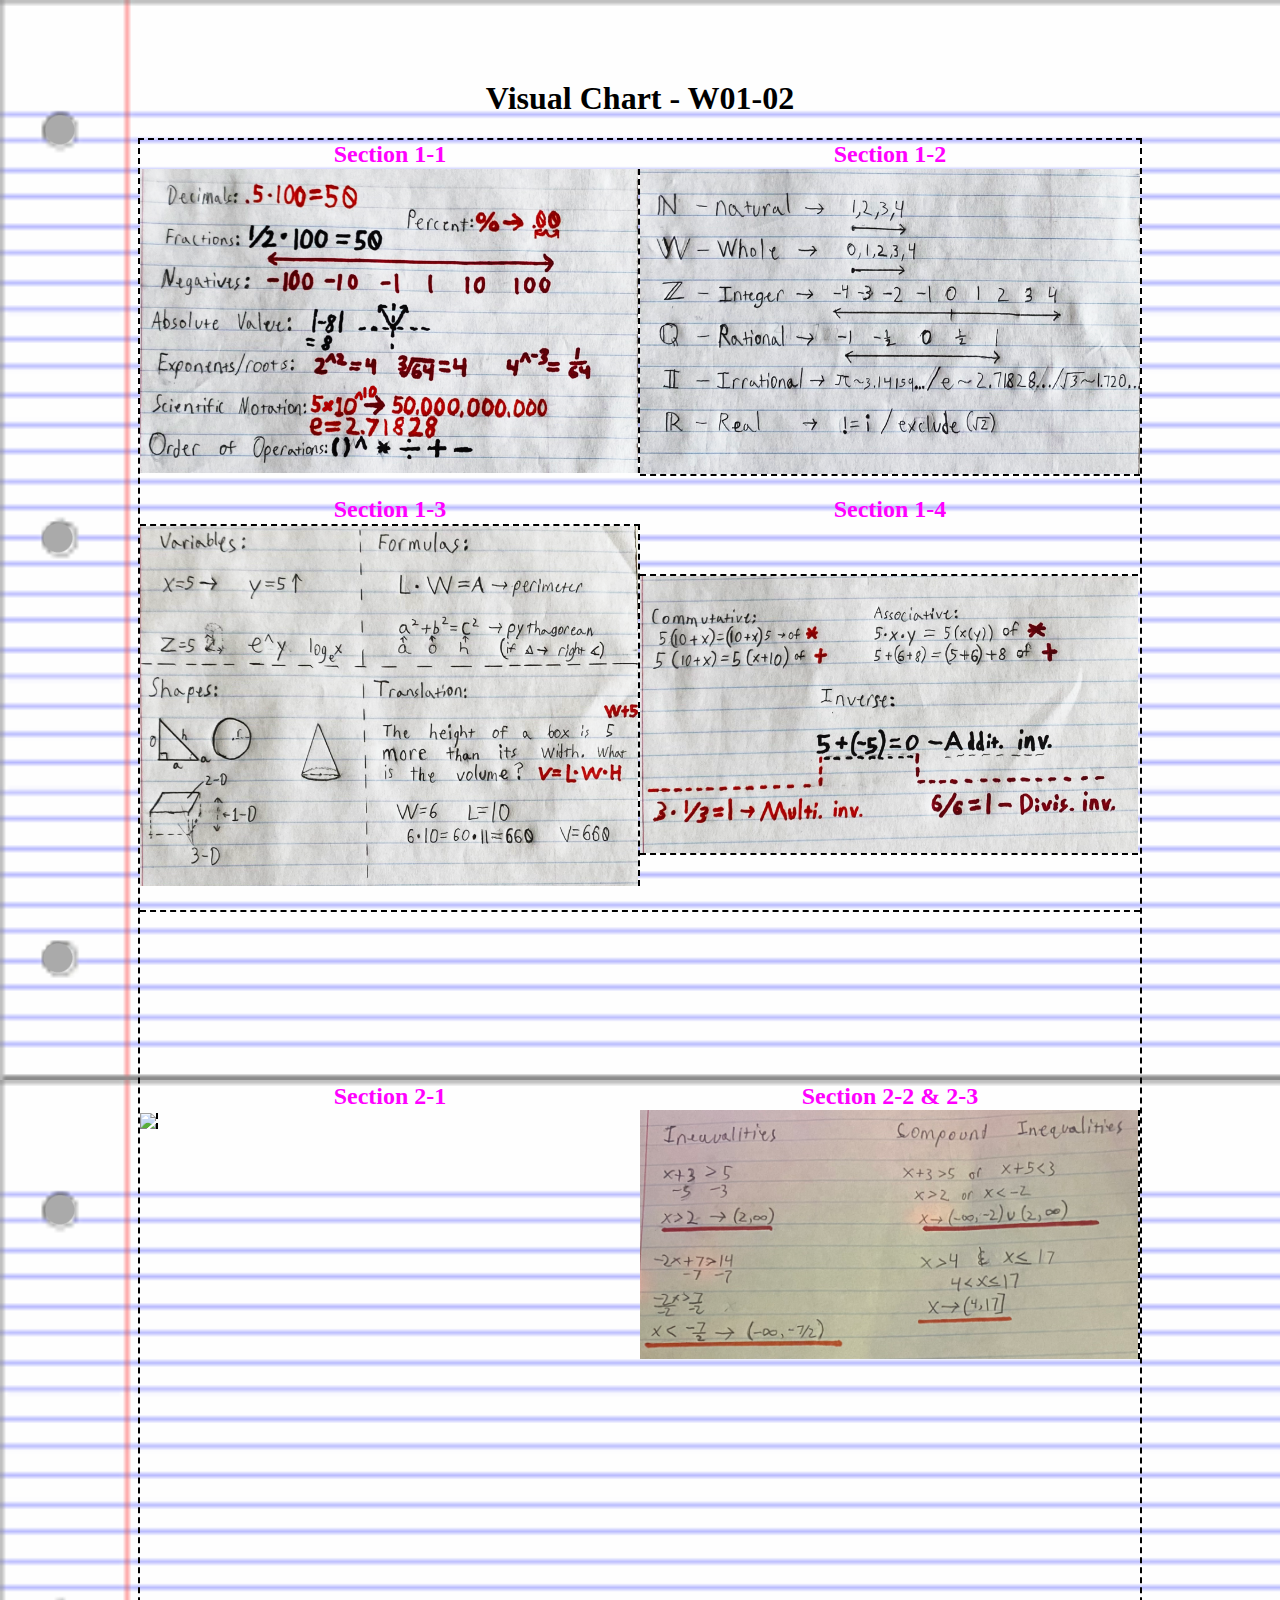
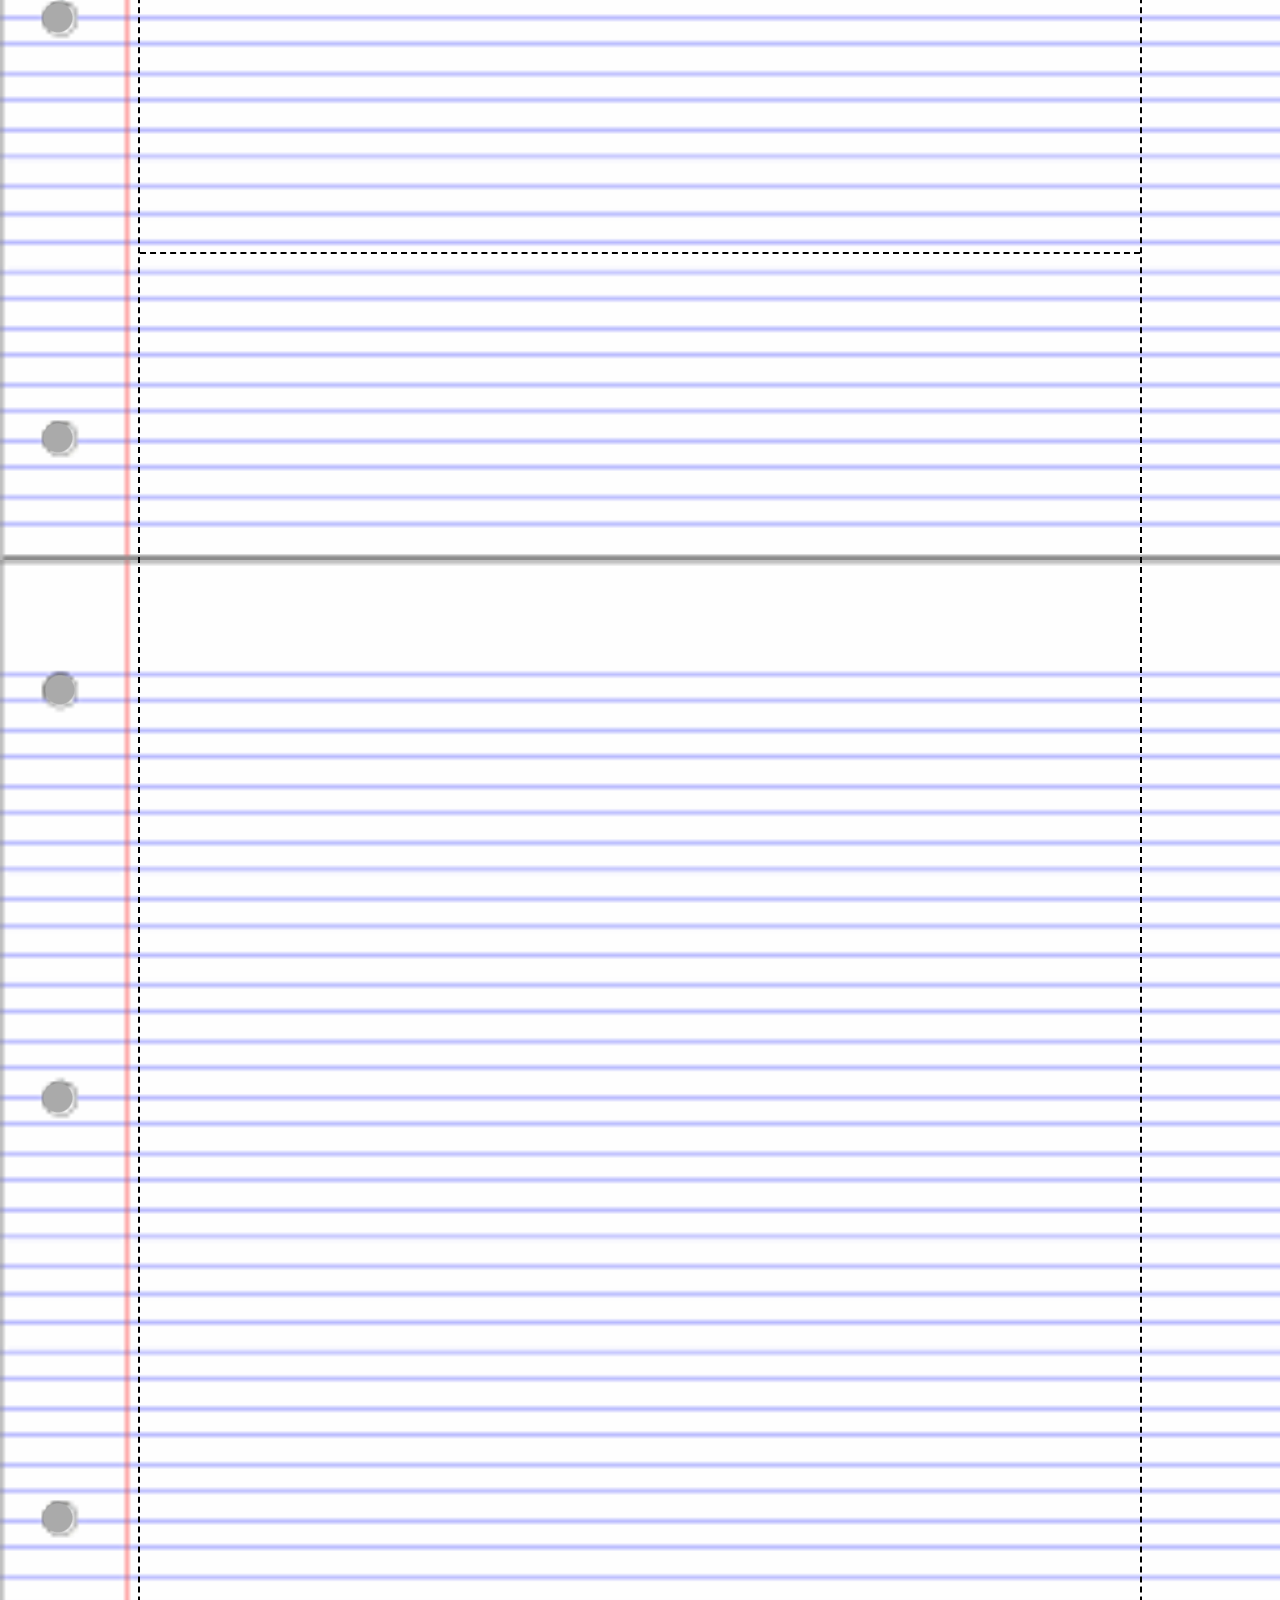
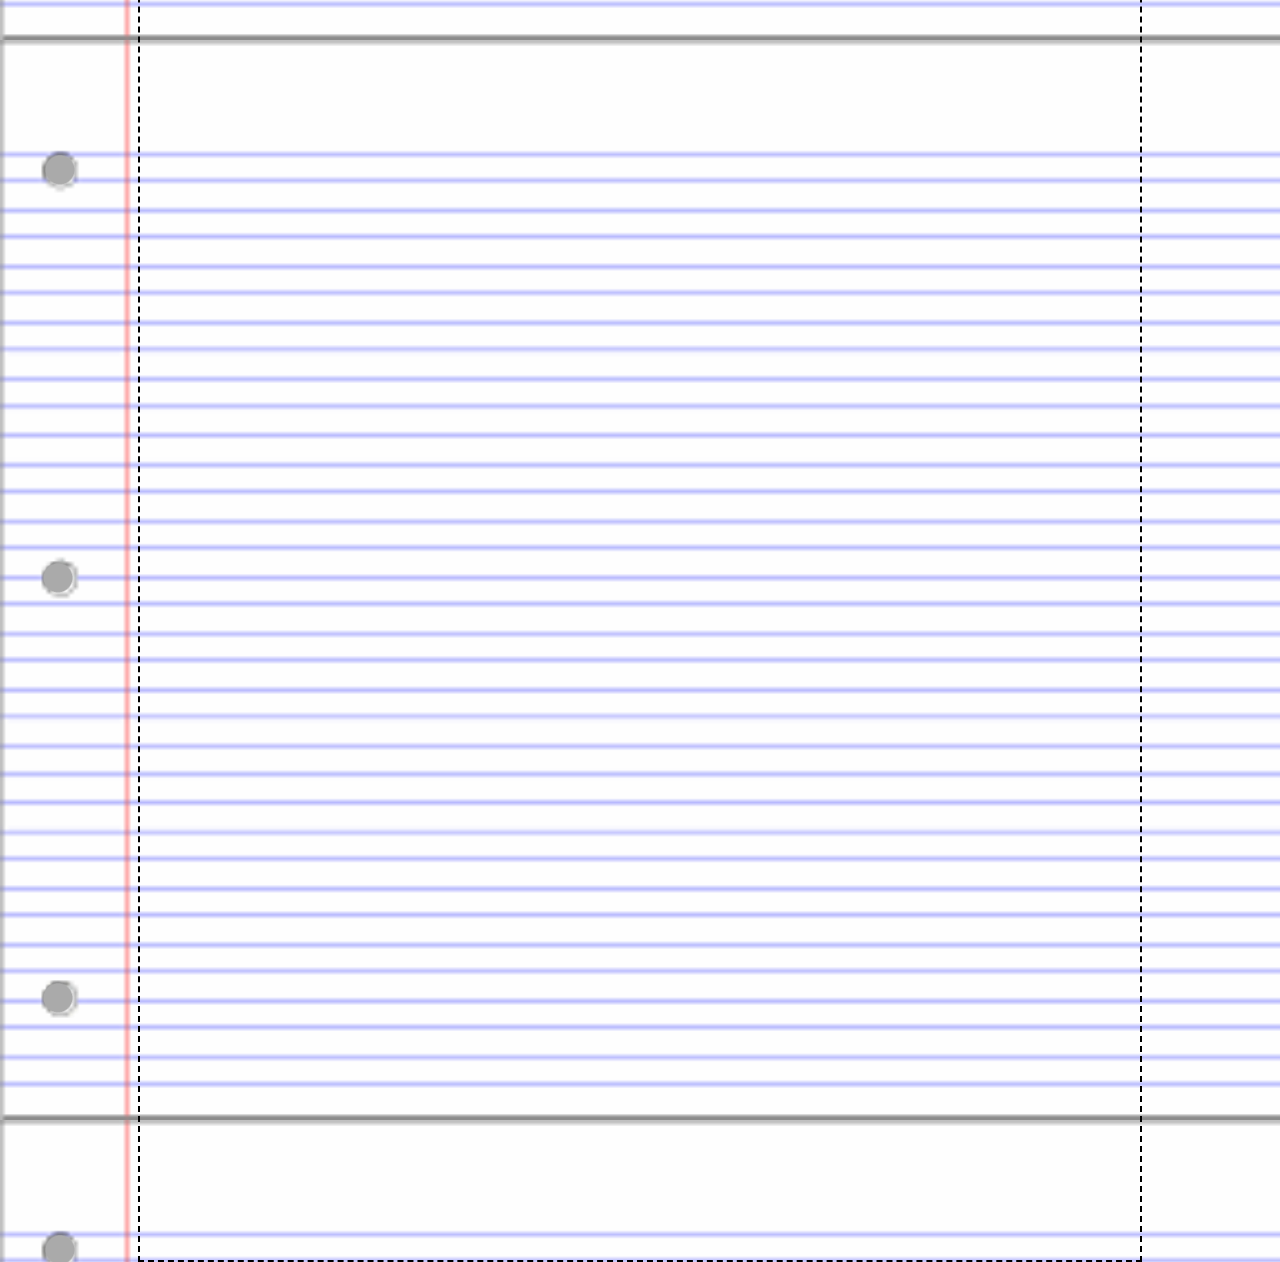
==== index.html @ 2306e0a6 "dude fuck life man" ====
<!DOCTYPE html>
<html lang="en">
<head>
    <meta charset="UTF-8">
    <meta http-equiv="X-UA-Compatible" content="IE=edge">
    <meta name="viewport" content="width=device-width, initial-scale=1.0">
    <title>George</title>
    <link rel="stylesheet" href="style.css">
</head>
<body id="body">
    <h1 style='padding-top: 30px;'>Visual Chart - W01-02</h1>
    <main style='border: 2px dashed black; height: 4320px;' id="manual">
        
        <div style="display: grid; border-bottom: 2px dashed black; grid-template-columns: 50% 50%;grid-template-rows: 355px 415px; width: auto;">
            <div><h2 style="margin: 0 0; color: #ff00ff;">Section 1-1</h2><img style="width: 498px; border-right: 2px dashed black; " src="imgs/A1-1.png"></div>
            <div><h2 style="margin: 0 0; color: #ff00ff;">Section 1-2</h2><img style="width: 500px; height: 305px; border-bottom: 2px dashed black" src="imgs/A1-2.png"></div>
            <div><h2 style="margin: 0 0; color: #ff00ff;">Section 1-3</h2><img style="width: 498px; border-top: 2px dashed black; border-right: 2px dashed black" src="imgs/A1-3.png"></div>
            <div><h2 style="margin: 0 0; color: #ff00ff;">Section 1-4</h2><img style="width: 498px; border-top: 2px dashed black; margin-top: 50px; border-bottom: 2px dashed black" src="imgs/A1-4.png"></div>
        </div>
        <br><br><br><br><br><br>
        <div style="display: grid; border-bottom: 2px dashed black; grid-template-columns: 50% 50%;grid-template-rows: 355px 415px; width: auto;">
            <div><h2 style="margin: 0 0; color: #ff00ff;">Section 2-1</h2><img style="width: 220px; border-right: 2px dashed black; " src="imgs/A2-1.png"></div>
            <div><h2 style="margin: 0 0; color: #ff00ff;">Section 2-2 & 2-3</h2><img style="width: 498px; border-right: 2px dashed black; " src="imgs/A2-2-3.png"></div>
        </div>
        <br><br><br>
    </main>
</body>
</html>
---- style.css ----
@font-face {
    font-family: Minecraft;
    src: url("imgs/Minecraft.ttf");
    font-family: Consolas;
    src: url("imgs/consolab.ttf")
}

html {
    height: 1080px;
}

body {
    background-color: rgba(0, 0, 0, .333);
    background-image: url('imgs/line-paper.png');
    margin: 50px 20px 0 20px;
}

.home-grid div {
    width: auto;
    height: auto;
}

.home-grid {
    width: 640px;
    margin-left: auto;
    margin-right: auto;
    display: grid;
    grid-template-columns: auto auto;
    grid-template-rows: 200px 200px;
    ;
}

main {
    margin: 0 auto;
    height: 100%;
    width: 1000px;
    line-height: 28.25px;
}

h1, h2, h3, h4, h5 {
    text-align: center;
    font-family: Minecraft;
}

p, em, button {
    font-family: Consolas;
}

#next-frame-1 {
    border: 2px solid black;
    display: block;
    background-color:aqua;
    height: 21px;
    margin-top: 8px;
}

button:hover {
    text-emphasis: bold;
    background-color: rgba(00, 220, 220, .95);
}
hr {
    background-repeat: repeat;
}

button {
    border: 2px solid black;
    display: block;
    background-color:aqua;
    height: 21px;
    margin-top: 8px;
}
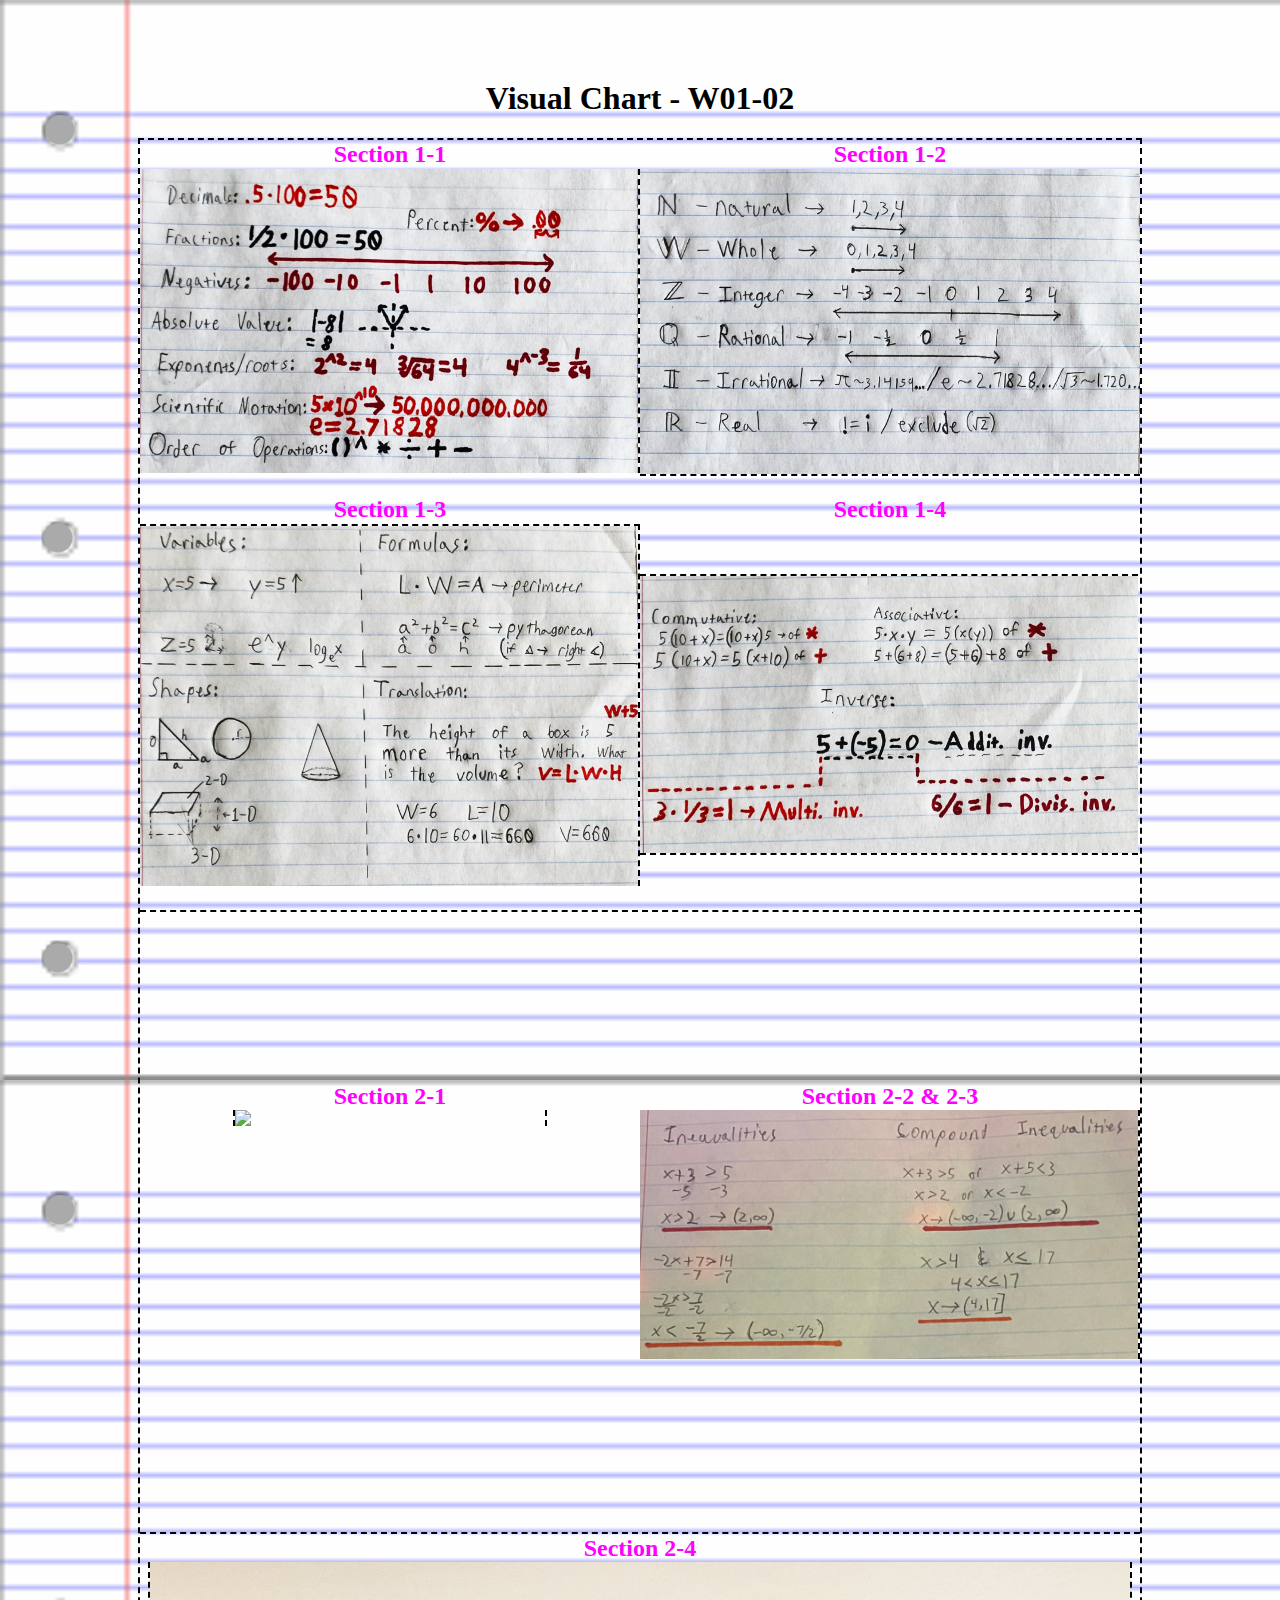
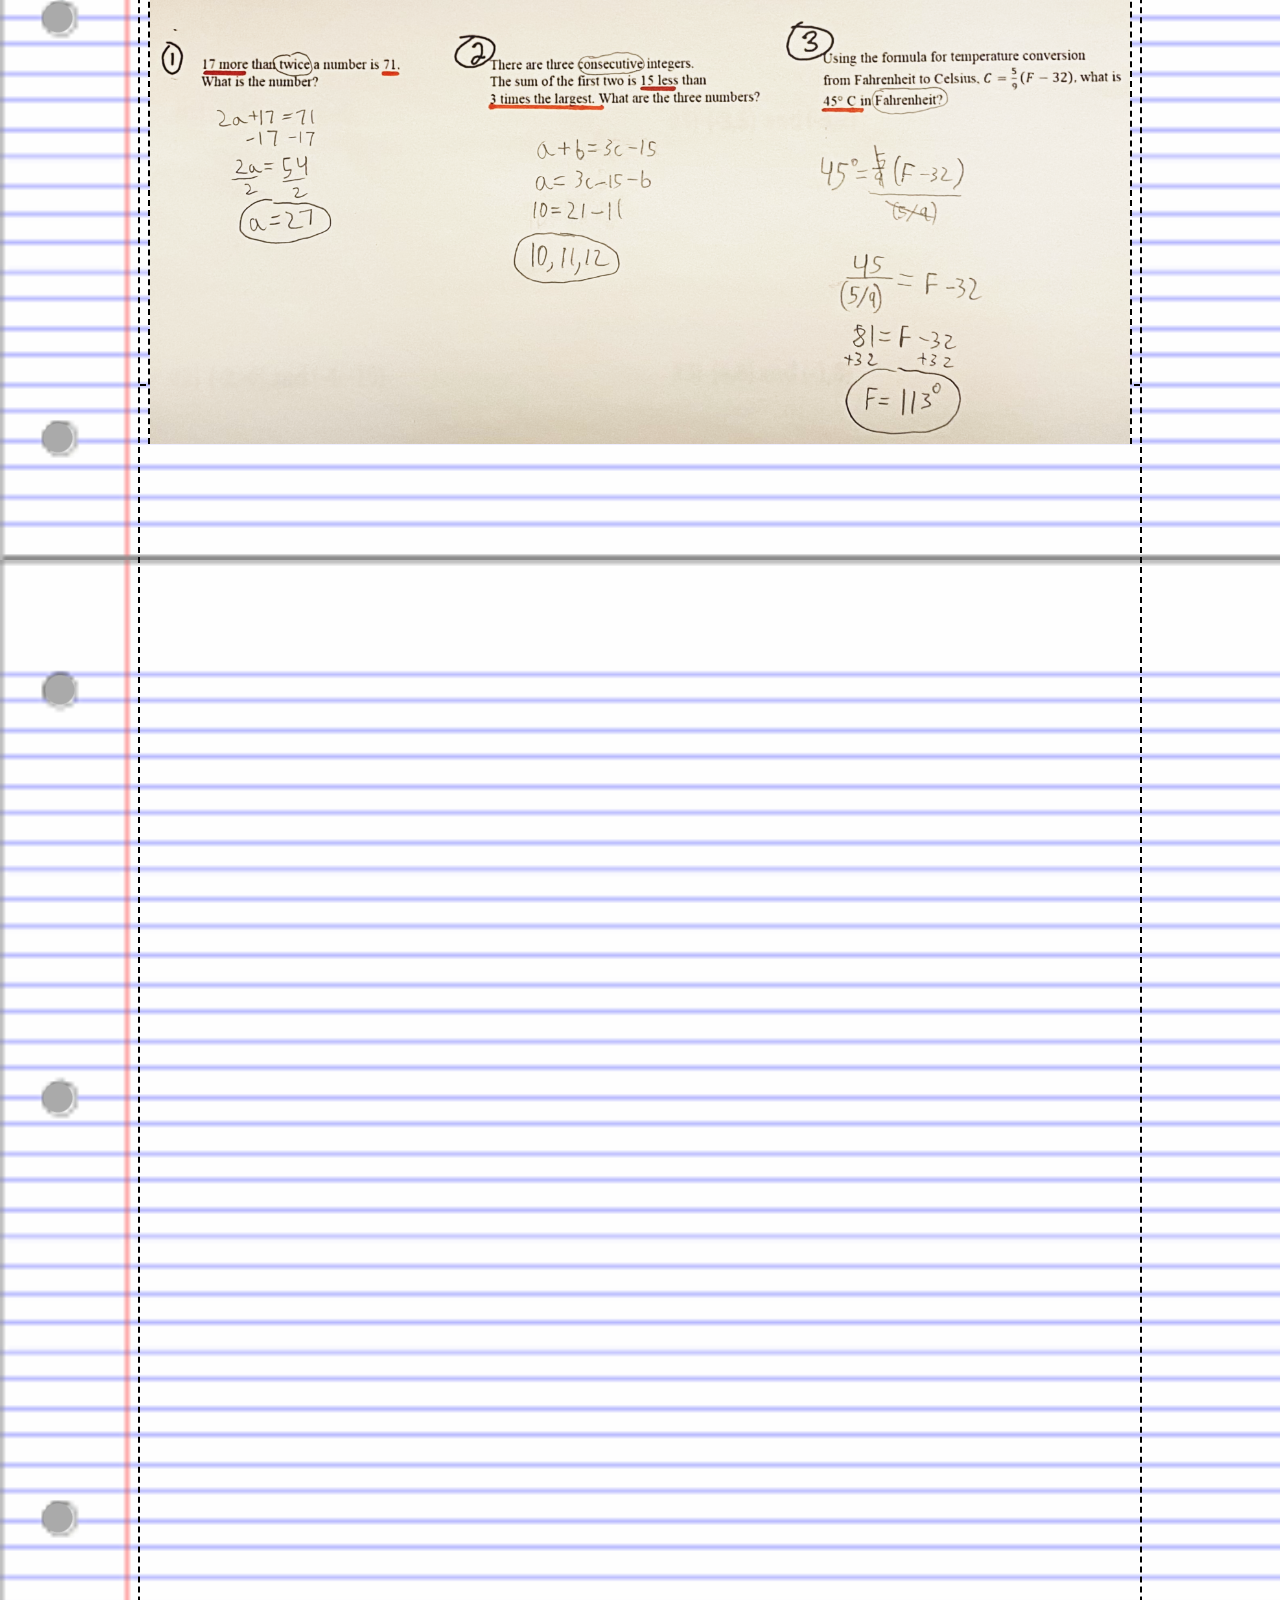
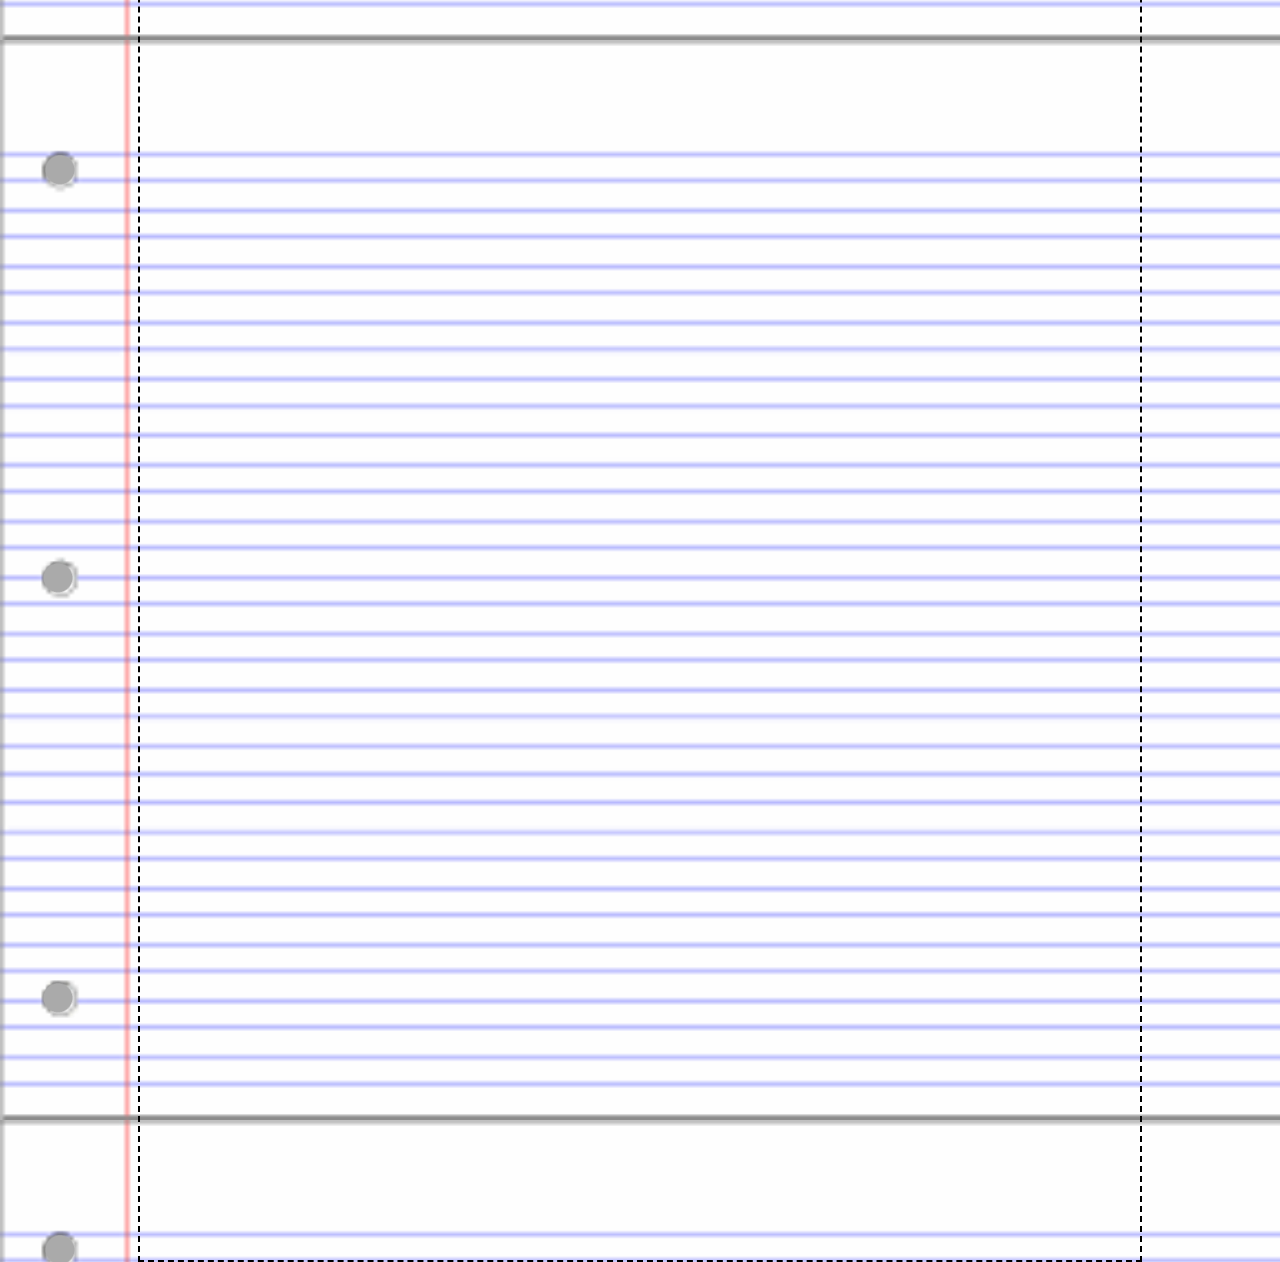
==== commit 3adfd477: "2-7-23" ====
--- a/index.html
+++ b/index.html
@@ -18,9 +18,15 @@
             <div><h2 style="margin: 0 0; color: #ff00ff;">Section 1-4</h2><img style="width: 498px; border-top: 2px dashed black; margin-top: 50px; border-bottom: 2px dashed black" src="imgs/A1-4.png"></div>
         </div>
         <br><br><br><br><br><br>
-        <div style="display: grid; border-bottom: 2px dashed black; grid-template-columns: 50% 50%;grid-template-rows: 355px 415px; width: auto;">
-            <div><h2 style="margin: 0 0; color: #ff00ff;">Section 2-1</h2><img style="width: 220px; border-right: 2px dashed black; " src="imgs/A2-1.png"></div>
+        <div style="display: grid; border-bottom: 2px dashed black; grid-template-columns: 50% 50%;grid-template-rows: 450px; width: auto;">
+            <div><h2 style="margin: 0 0; color: #ff00ff;">Section 2-1</h2><img style="width: 310px; display: block; margin: 0 auto; border-right: 2px dashed black; border-left: 2px dashed black;" src="imgs/A2-1.png"></div>
             <div><h2 style="margin: 0 0; color: #ff00ff;">Section 2-2 & 2-3</h2><img style="width: 498px; border-right: 2px dashed black; " src="imgs/A2-2-3.png"></div>
+        </div>
+        <div style="display: grid; border-bottom: 2px dashed black; grid-template-columns: 100%; grid-template-rows: 450px; width: auto;">
+            <div>
+                <h2 style="margin: 0 0; color: #ff00ff;">Section 2-4</h2>
+                <img style="width: 980px; display: block; margin: 0 auto; border-right: 2px dashed black; border-left: 2px dashed black;" src="imgs/A2-3.png">
+            </div>
         </div>
         <br><br><br>
     </main>
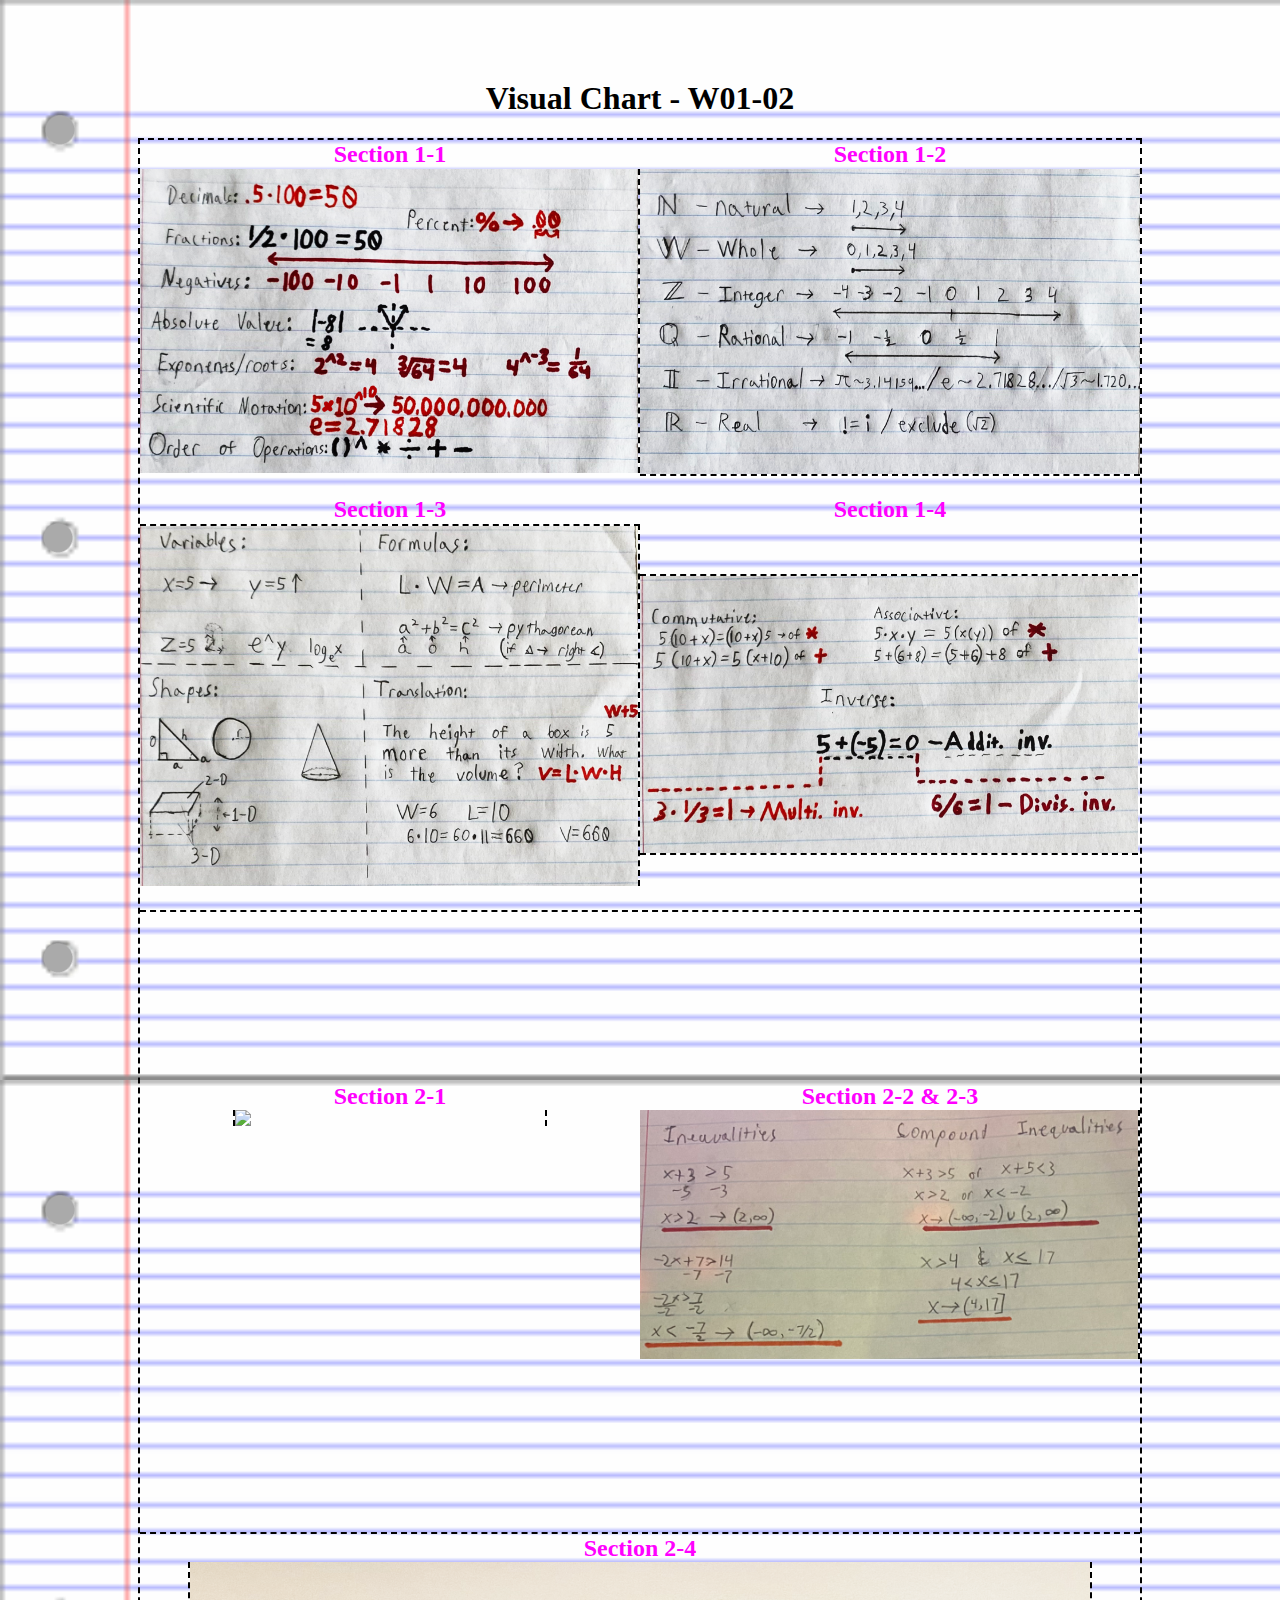
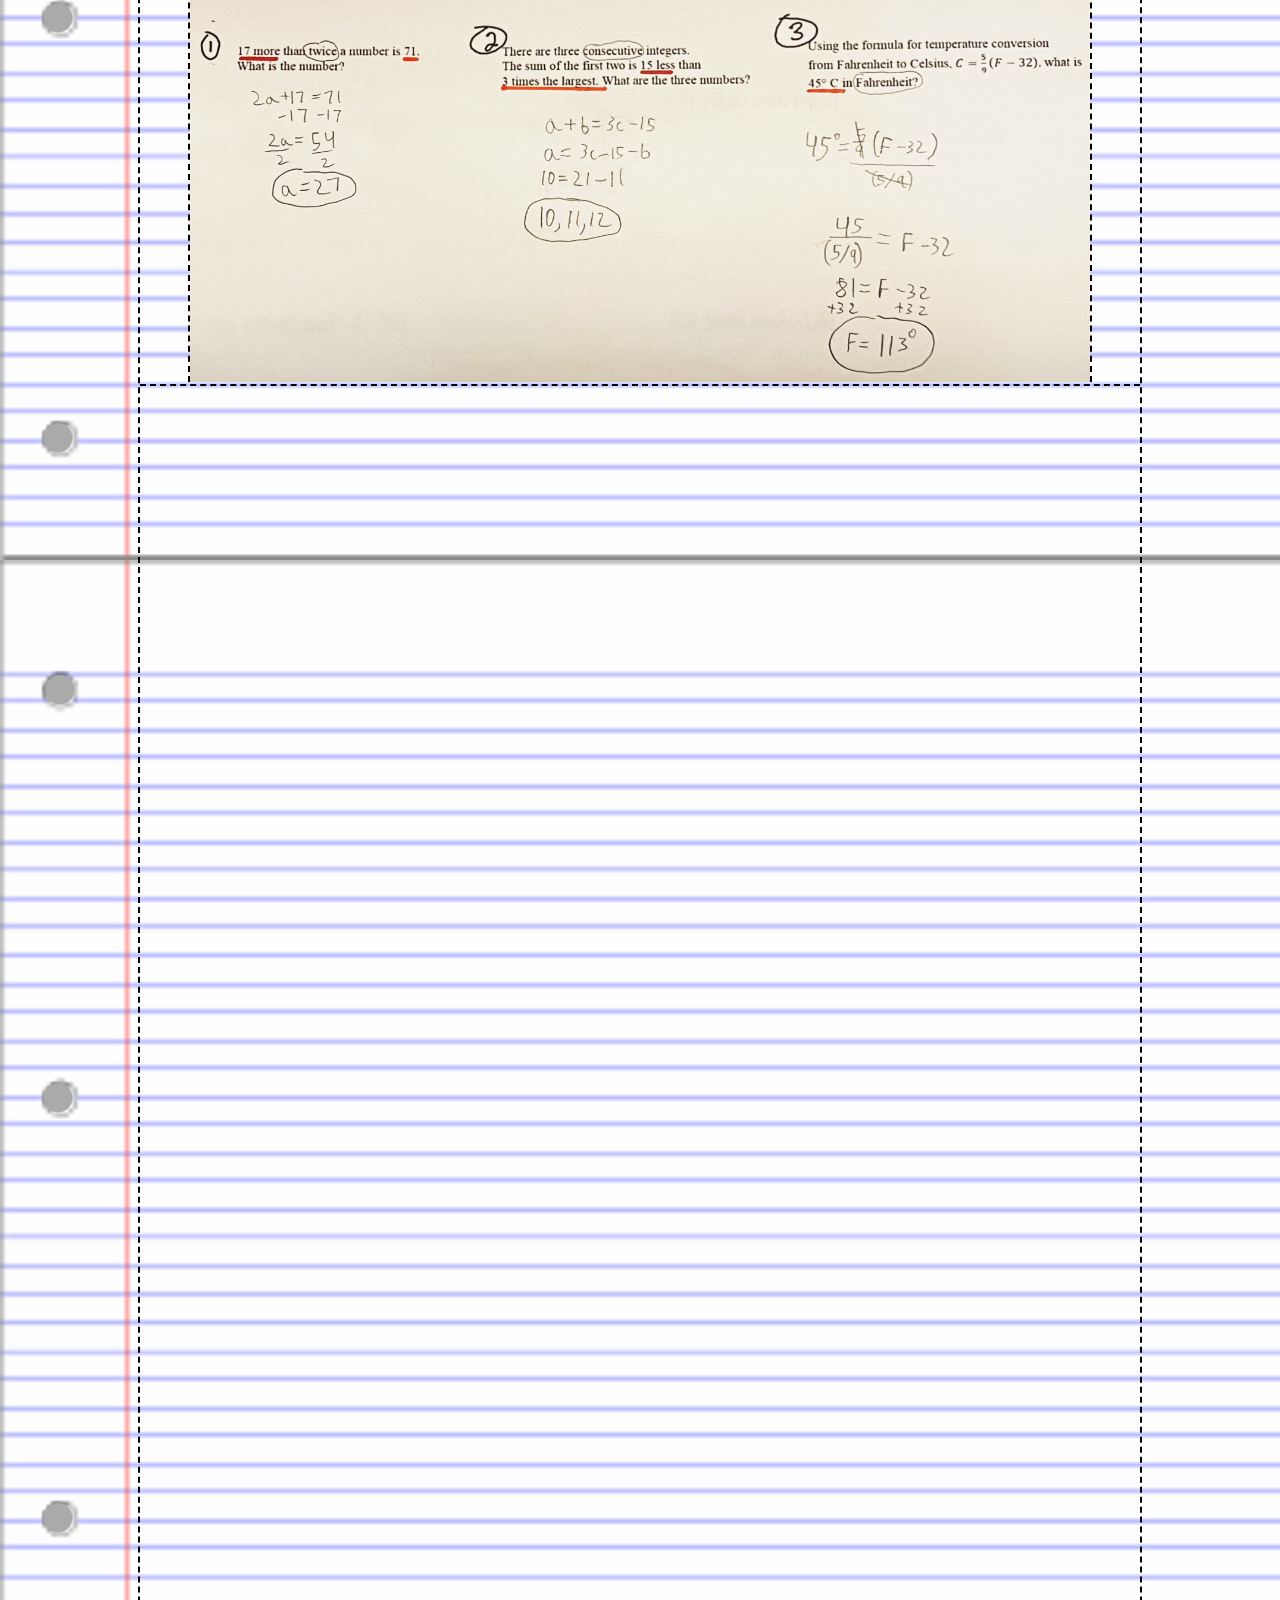
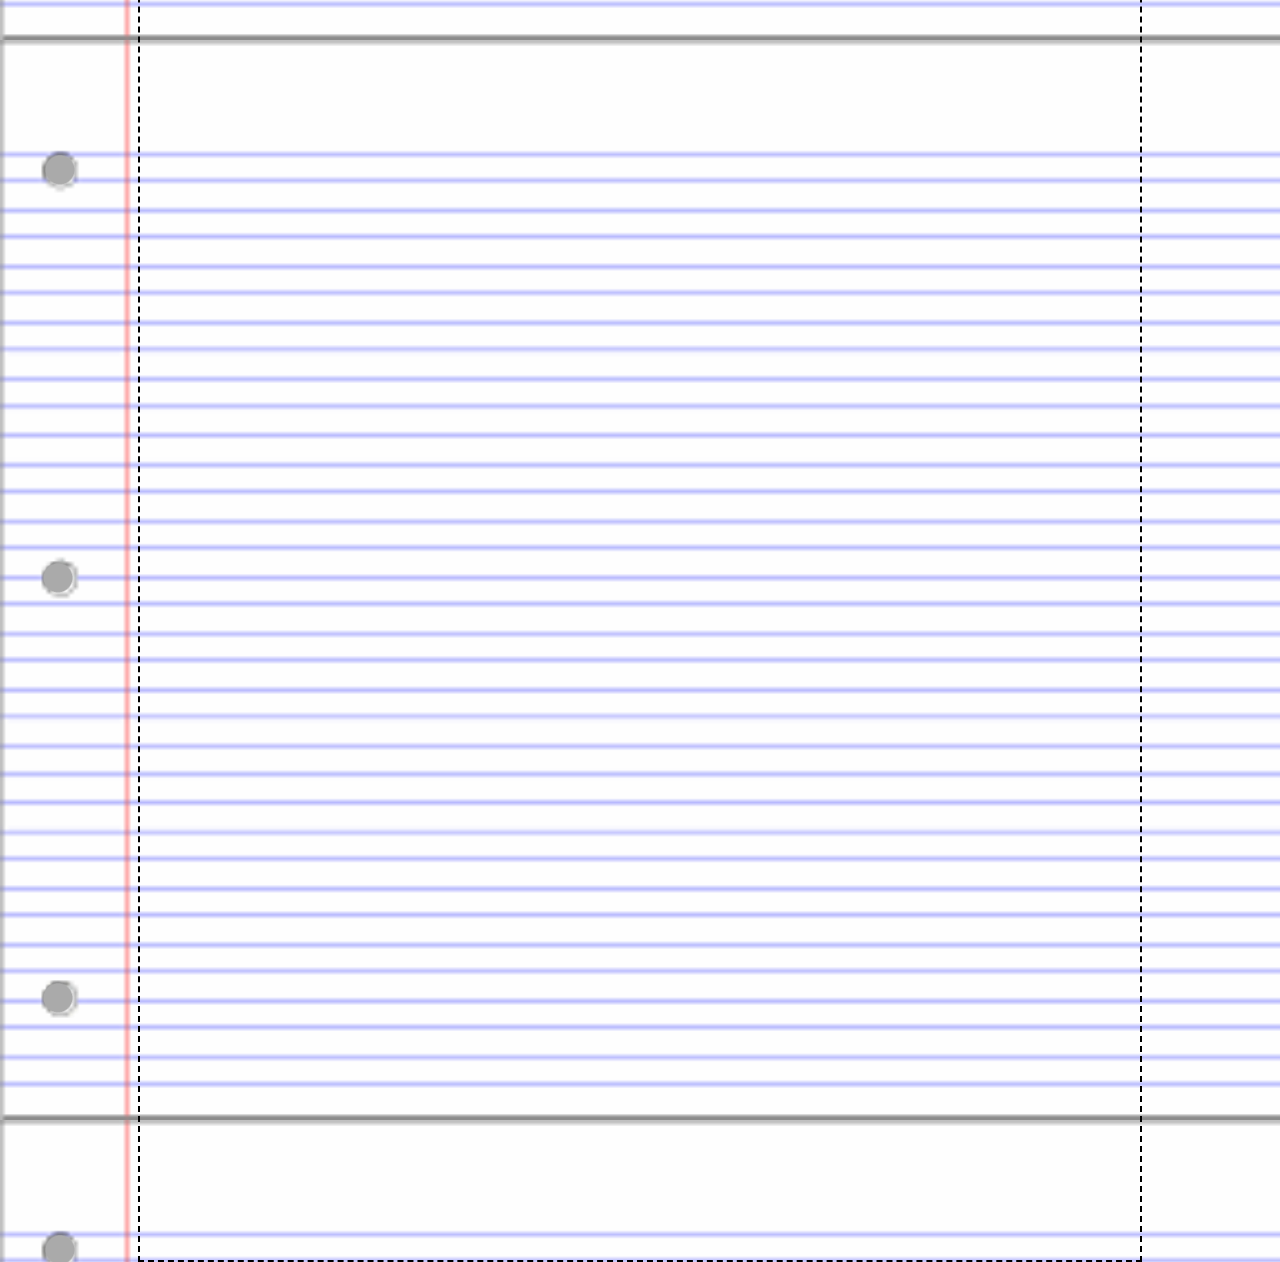
==== commit 6de65dc2: "update 2-7-23" ====
--- a/index.html
+++ b/index.html
@@ -25,7 +25,7 @@
         <div style="display: grid; border-bottom: 2px dashed black; grid-template-columns: 100%; grid-template-rows: 450px; width: auto;">
             <div>
                 <h2 style="margin: 0 0; color: #ff00ff;">Section 2-4</h2>
-                <img style="width: 980px; display: block; margin: 0 auto; border-right: 2px dashed black; border-left: 2px dashed black;" src="imgs/A2-3.png">
+                <img style="width: 900px; height: 420px; display: block; margin: 0 auto; border-right: 2px dashed black; border-left: 2px dashed black;" src="imgs/A2-3.png">
             </div>
         </div>
         <br><br><br>
--- a/style.css
+++ b/style.css
@@ -1,6 +1,6 @@
 @font-face {
     font-family: Minecraft;
-    src: url("imgs/Minecraft.ttf");
+    src: url("https://davidg-123.github.io/visual-chart/imgs/Minecraft.ttf");
     font-family: Consolas;
     src: url("imgs/consolab.ttf")
 }
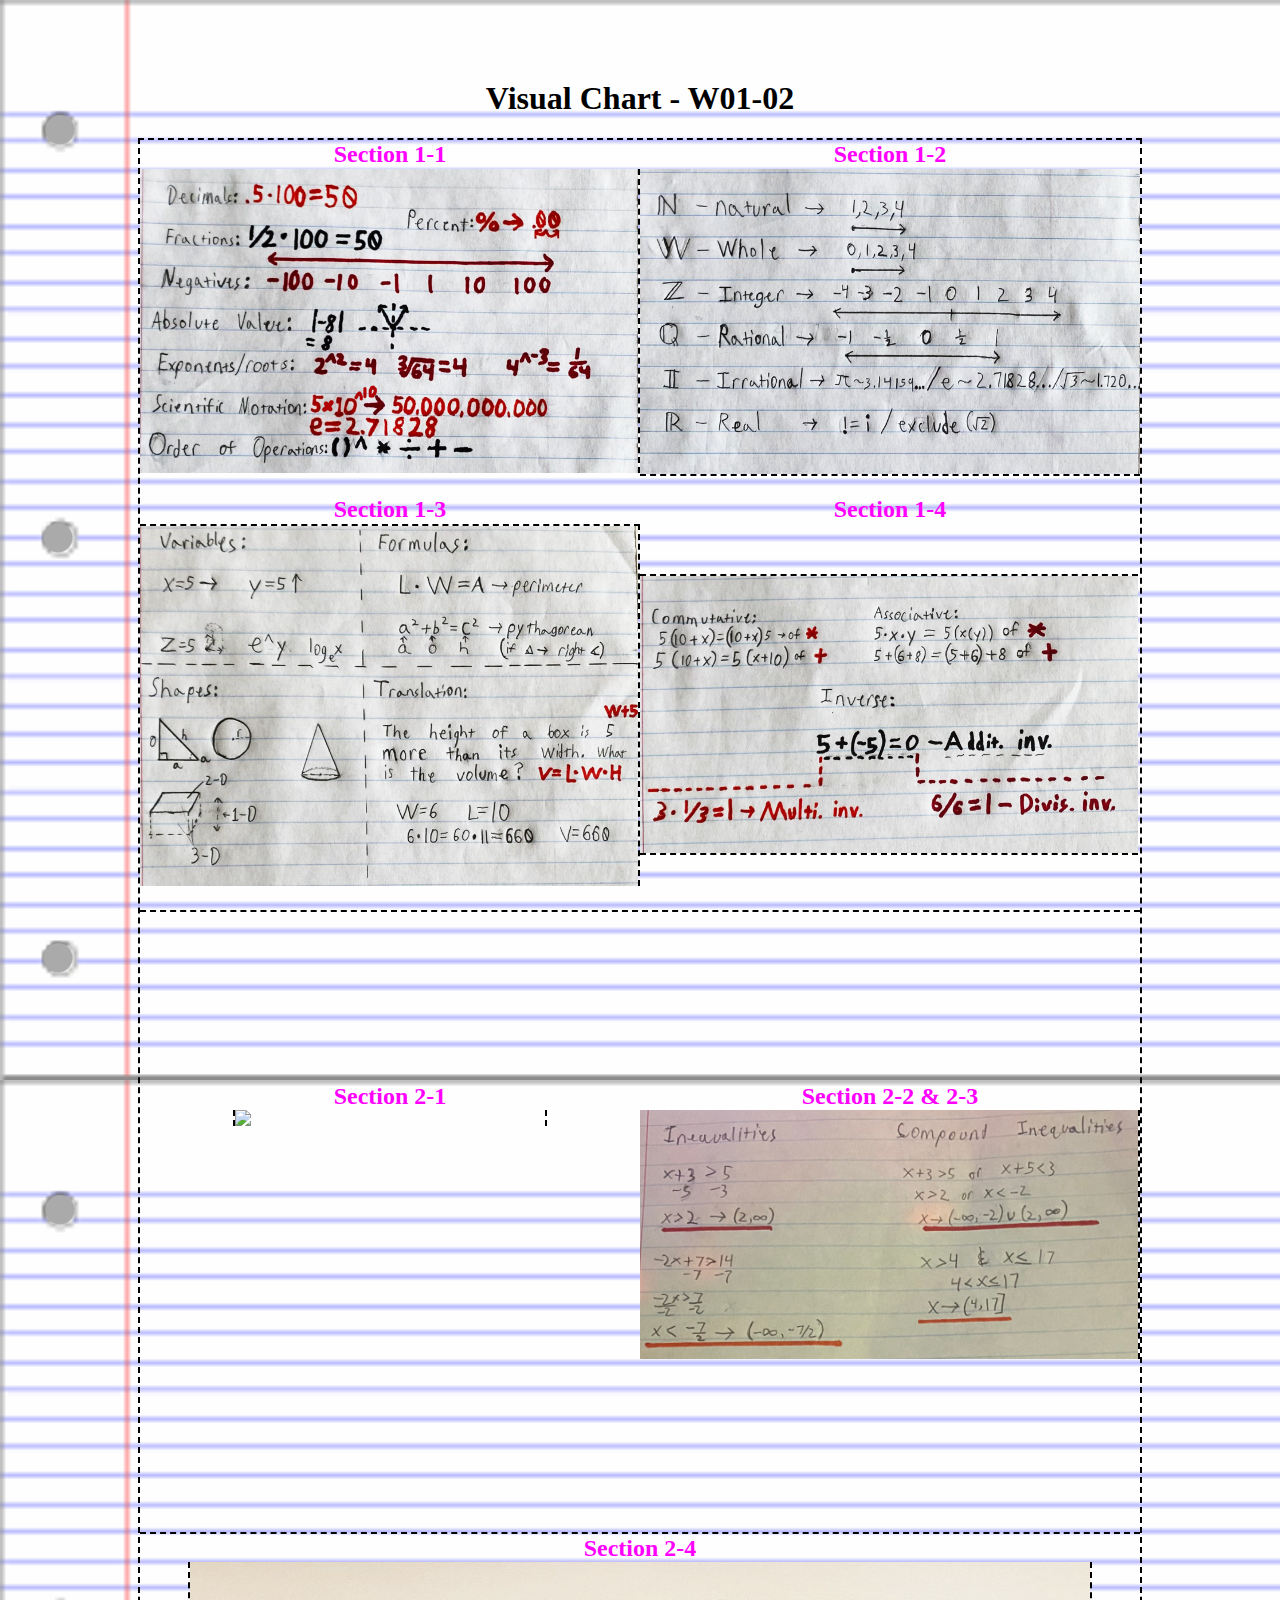
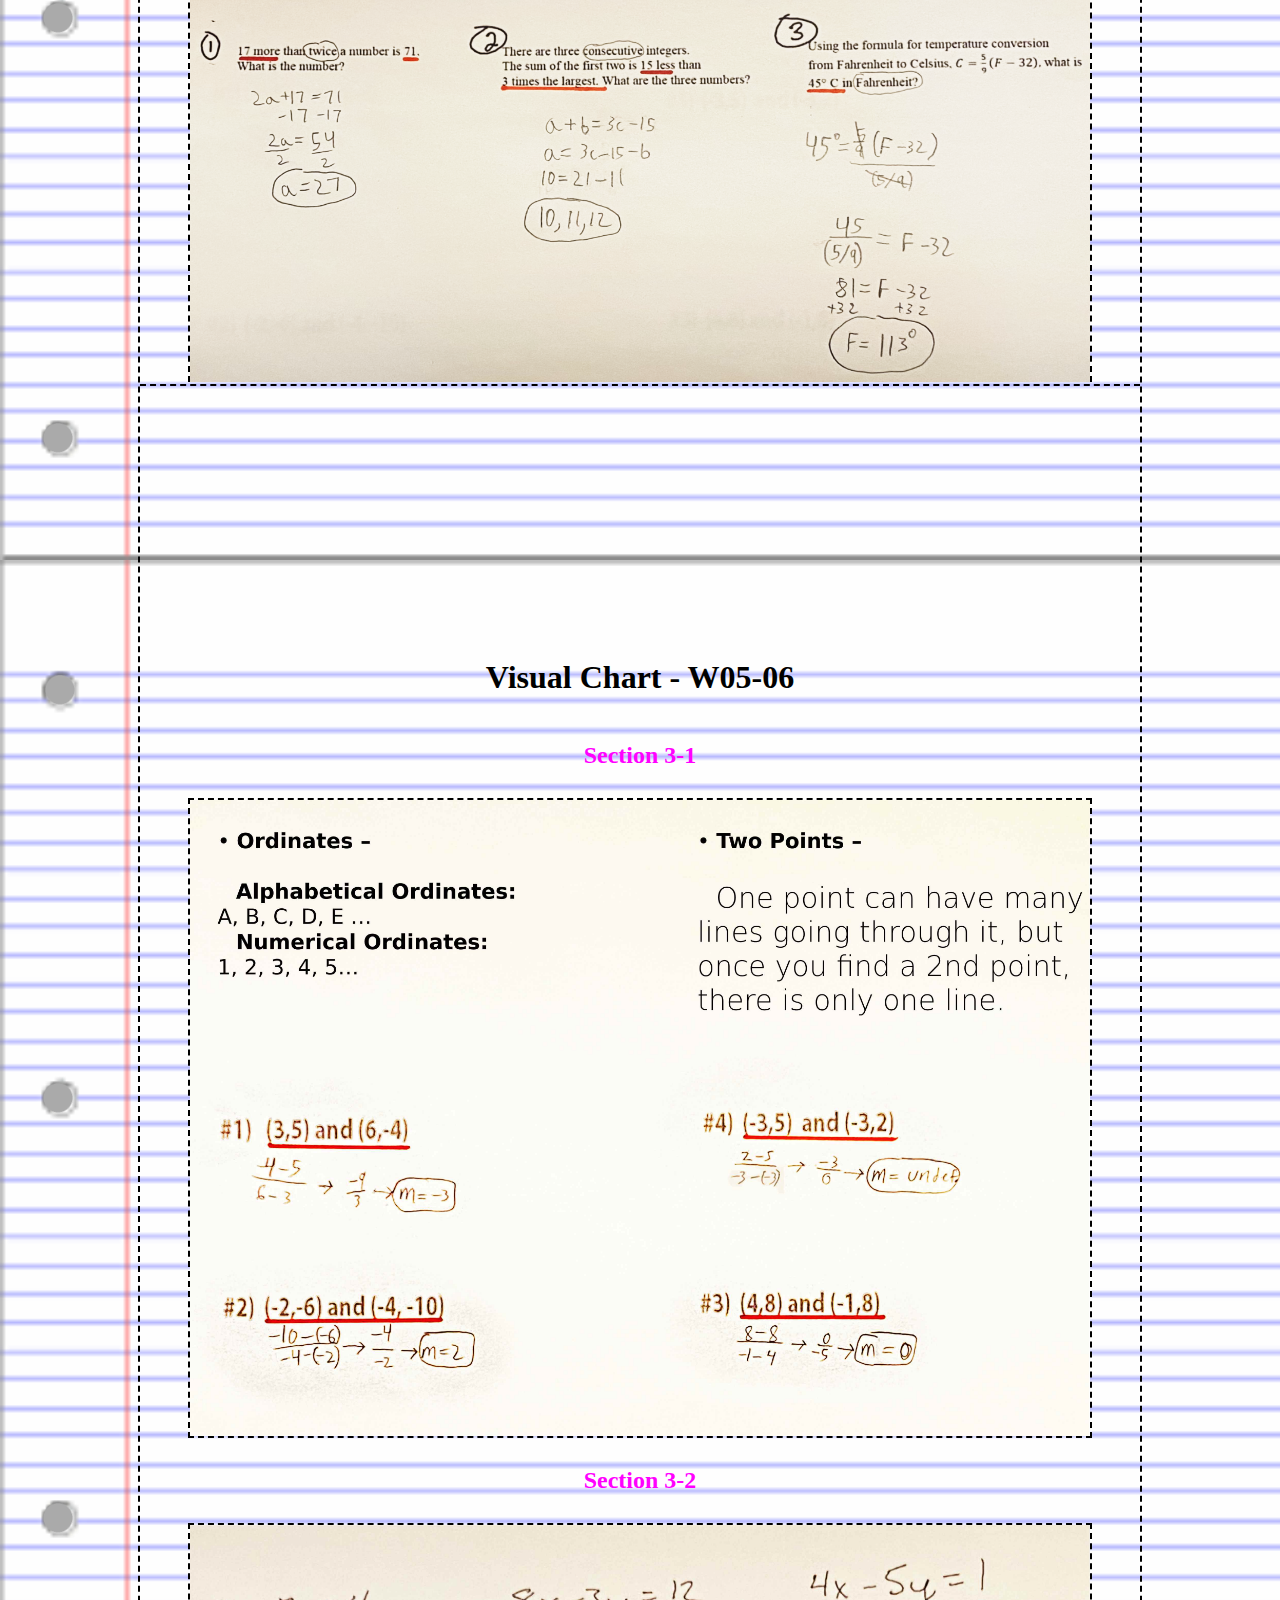
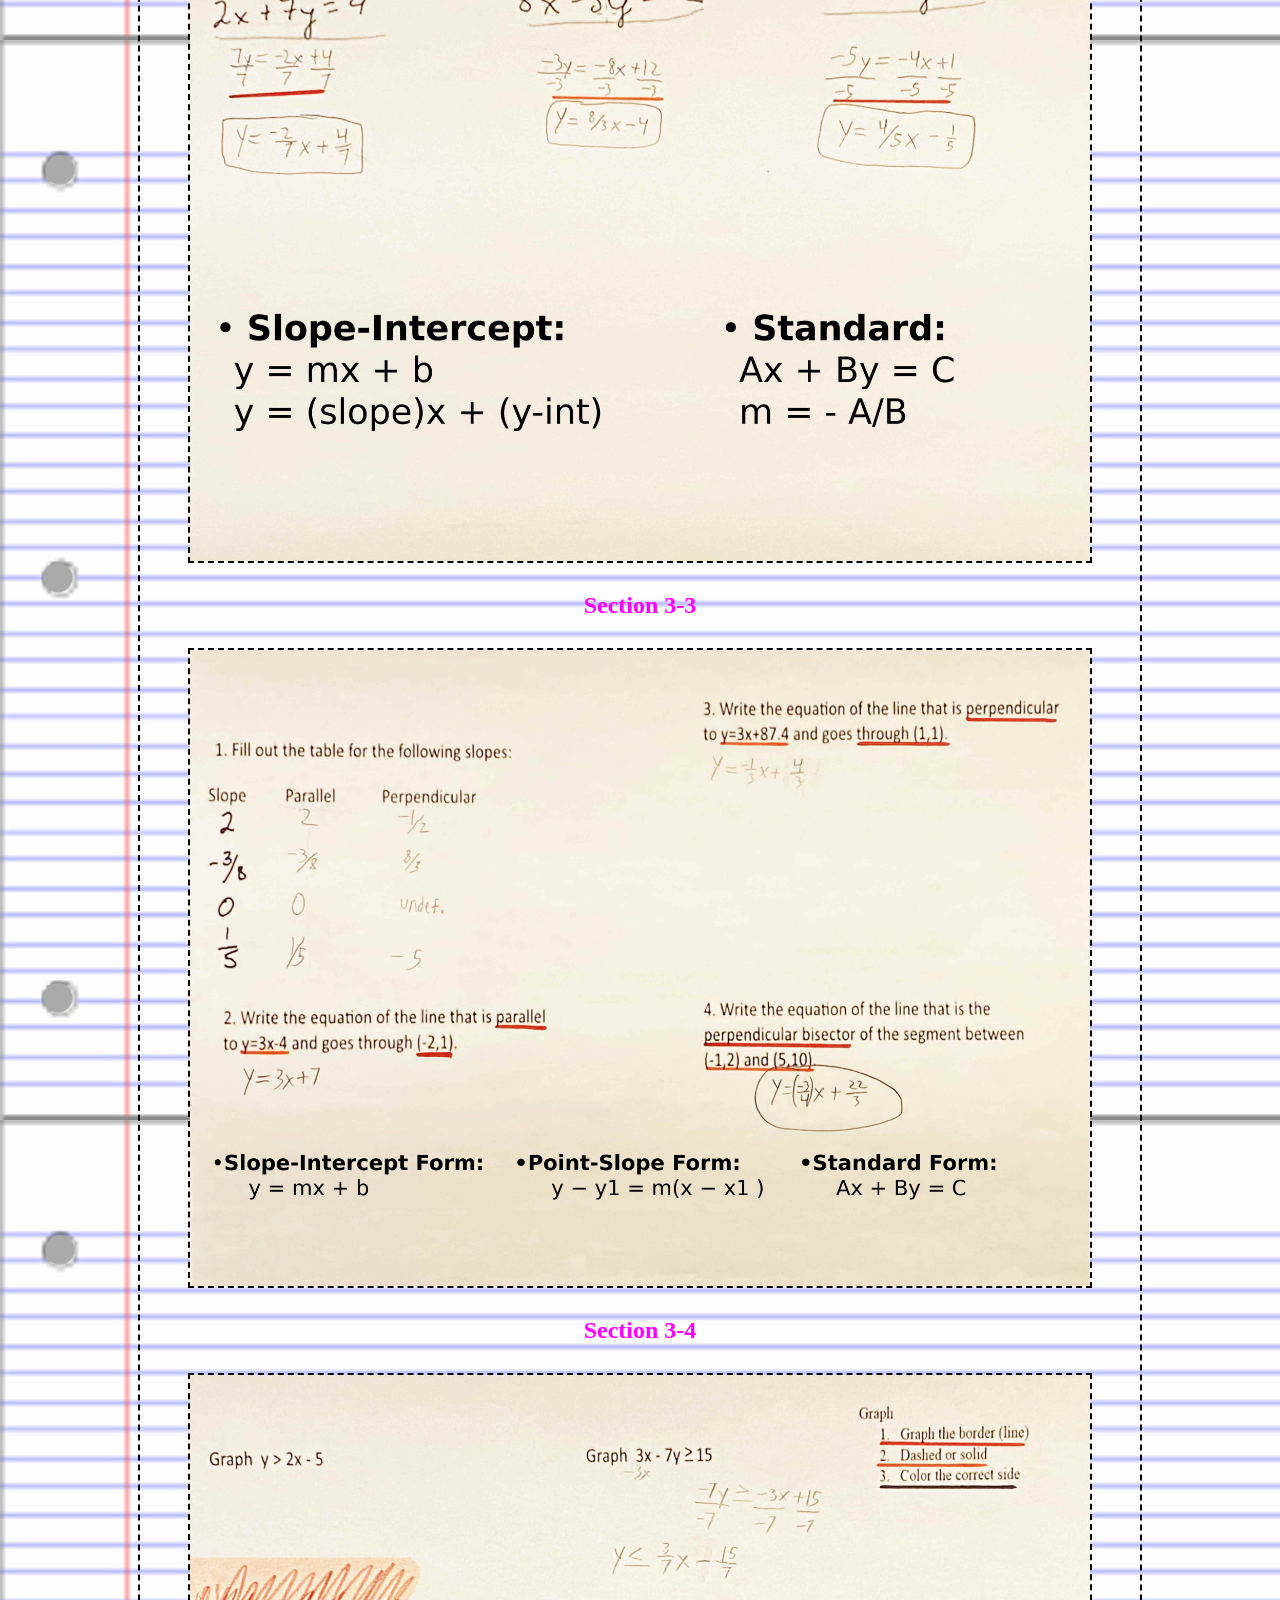
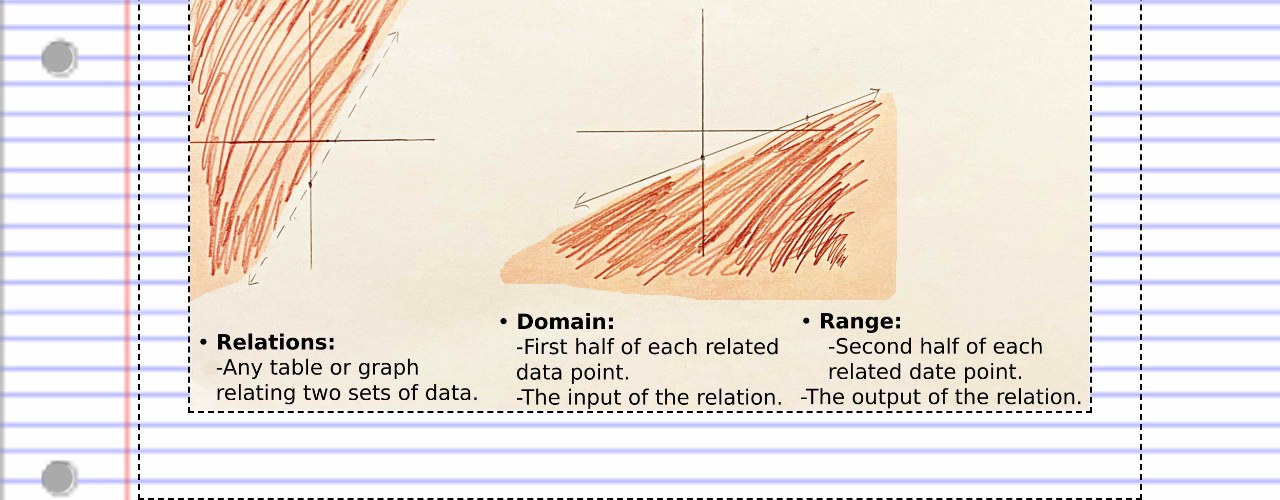
==== commit 77d44f76: "chapter 3 finished" ====
--- a/index.html
+++ b/index.html
@@ -9,7 +9,7 @@
 </head>
 <body id="body">
     <h1 style='padding-top: 30px;'>Visual Chart - W01-02</h1>
-    <main style='border: 2px dashed black; height: 4320px;' id="manual">
+    <main style='border: 2px dashed black;' id="manual">
         
         <div style="display: grid; border-bottom: 2px dashed black; grid-template-columns: 50% 50%;grid-template-rows: 355px 415px; width: auto;">
             <div><h2 style="margin: 0 0; color: #ff00ff;">Section 1-1</h2><img style="width: 498px; border-right: 2px dashed black; " src="imgs/A1-1.png"></div>
@@ -28,6 +28,44 @@
                 <img style="width: 900px; height: 420px; display: block; margin: 0 auto; border-right: 2px dashed black; border-left: 2px dashed black;" src="imgs/A2-3.png">
             </div>
         </div>
+
+        <br><br><br><br><br><br><br><br>
+        <h1 style='padding-top: 30px;'>Visual Chart - W05-06</h1>
+        <div style="display: block; width: auto;">
+            <div>
+                <br>
+                <h2 style="margin: 0 0; color: #ff00ff;">Section 3-1</h2>
+                <br>
+                <img style="width: 900px; display: block; margin: 0 auto; border: 2px dashed black;" src="imgs/A3-1.jpg">
+            </div>
+        </div>
+
+        <div style="display: block; width: auto;">
+            <div>
+                <br>
+                <h2 style="margin: 0 0; color: #ff00ff;">Section 3-2</h2>
+                <br>
+                <img style="width: 900px; display: block; margin: 0 auto; border: 2px dashed black;" src="imgs/A3-2.jpg">
+            </div>
+        </div>
+
+        <div style="display: block; width: auto;">
+            <div>
+                <br>
+                <h2 style="margin: 0 0; color: #ff00ff;">Section 3-3</h2>
+                <br>
+                <img style="width: 900px; display: block; margin: 0 auto; border: 2px dashed black;" src="imgs/A3-3.jpg">
+            </div>
+        </div>
+
+        <div style="display: block; width: auto;">
+            <div>
+                <br>
+                <h2 style="margin: 0 0; color: #ff00ff;">Section 3-4</h2>
+                <br>
+                <img style="width: 900px; display: block; margin: 0 auto; border: 2px dashed black;" src="imgs/A3-4.jpg">
+            </div>
+        </div>
         <br><br><br>
     </main>
 </body>
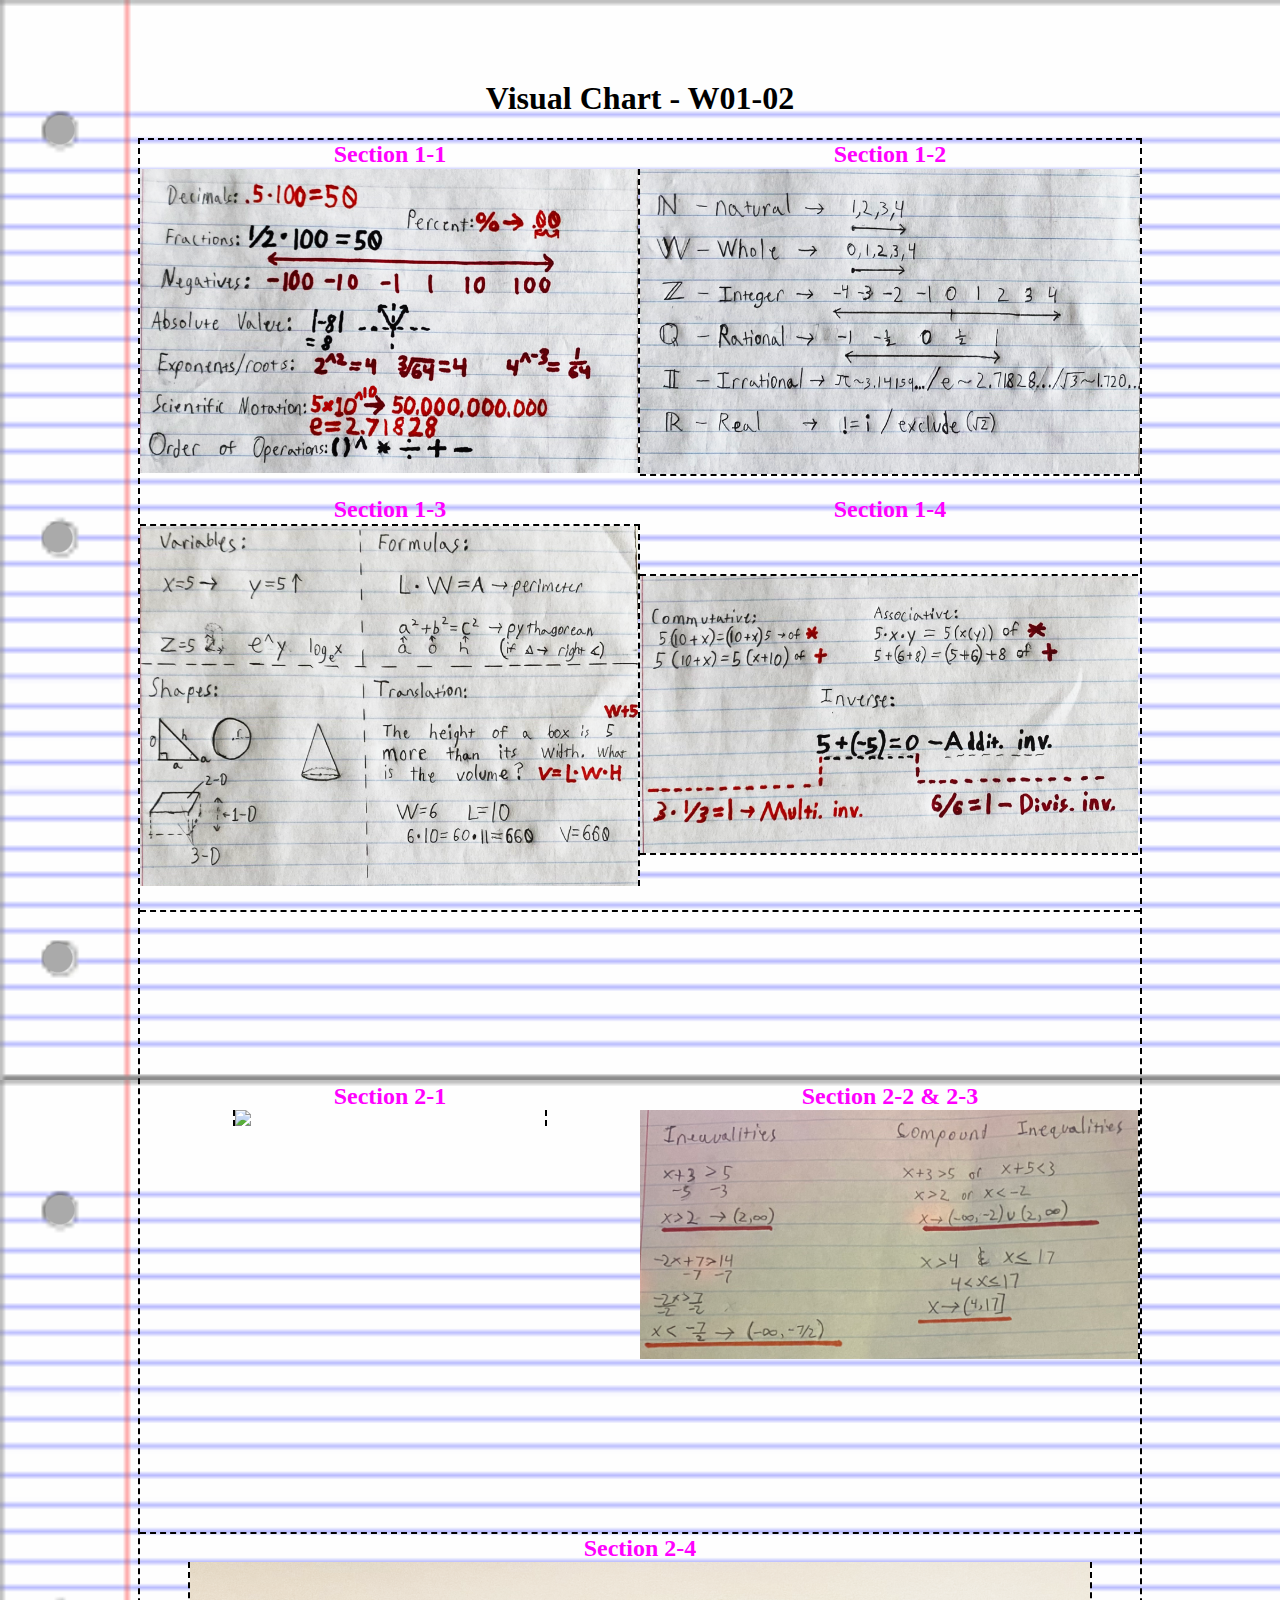
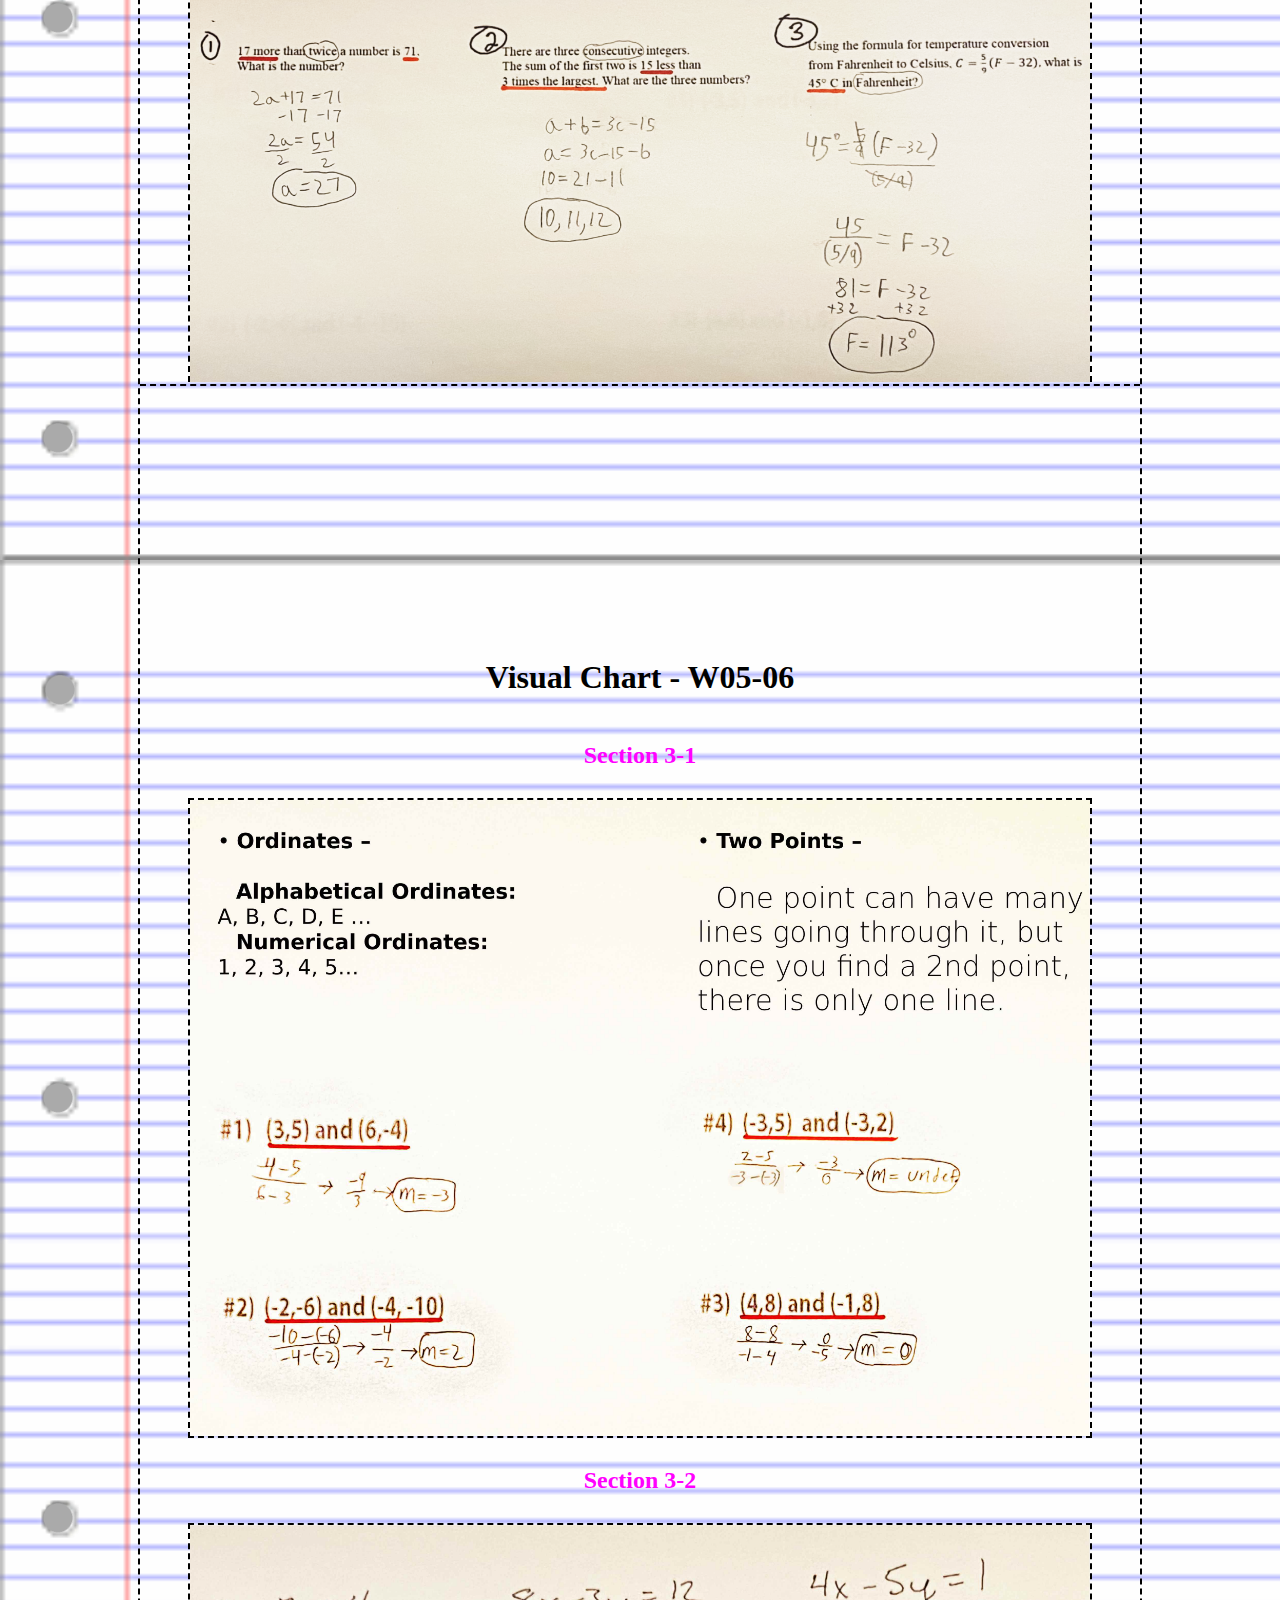
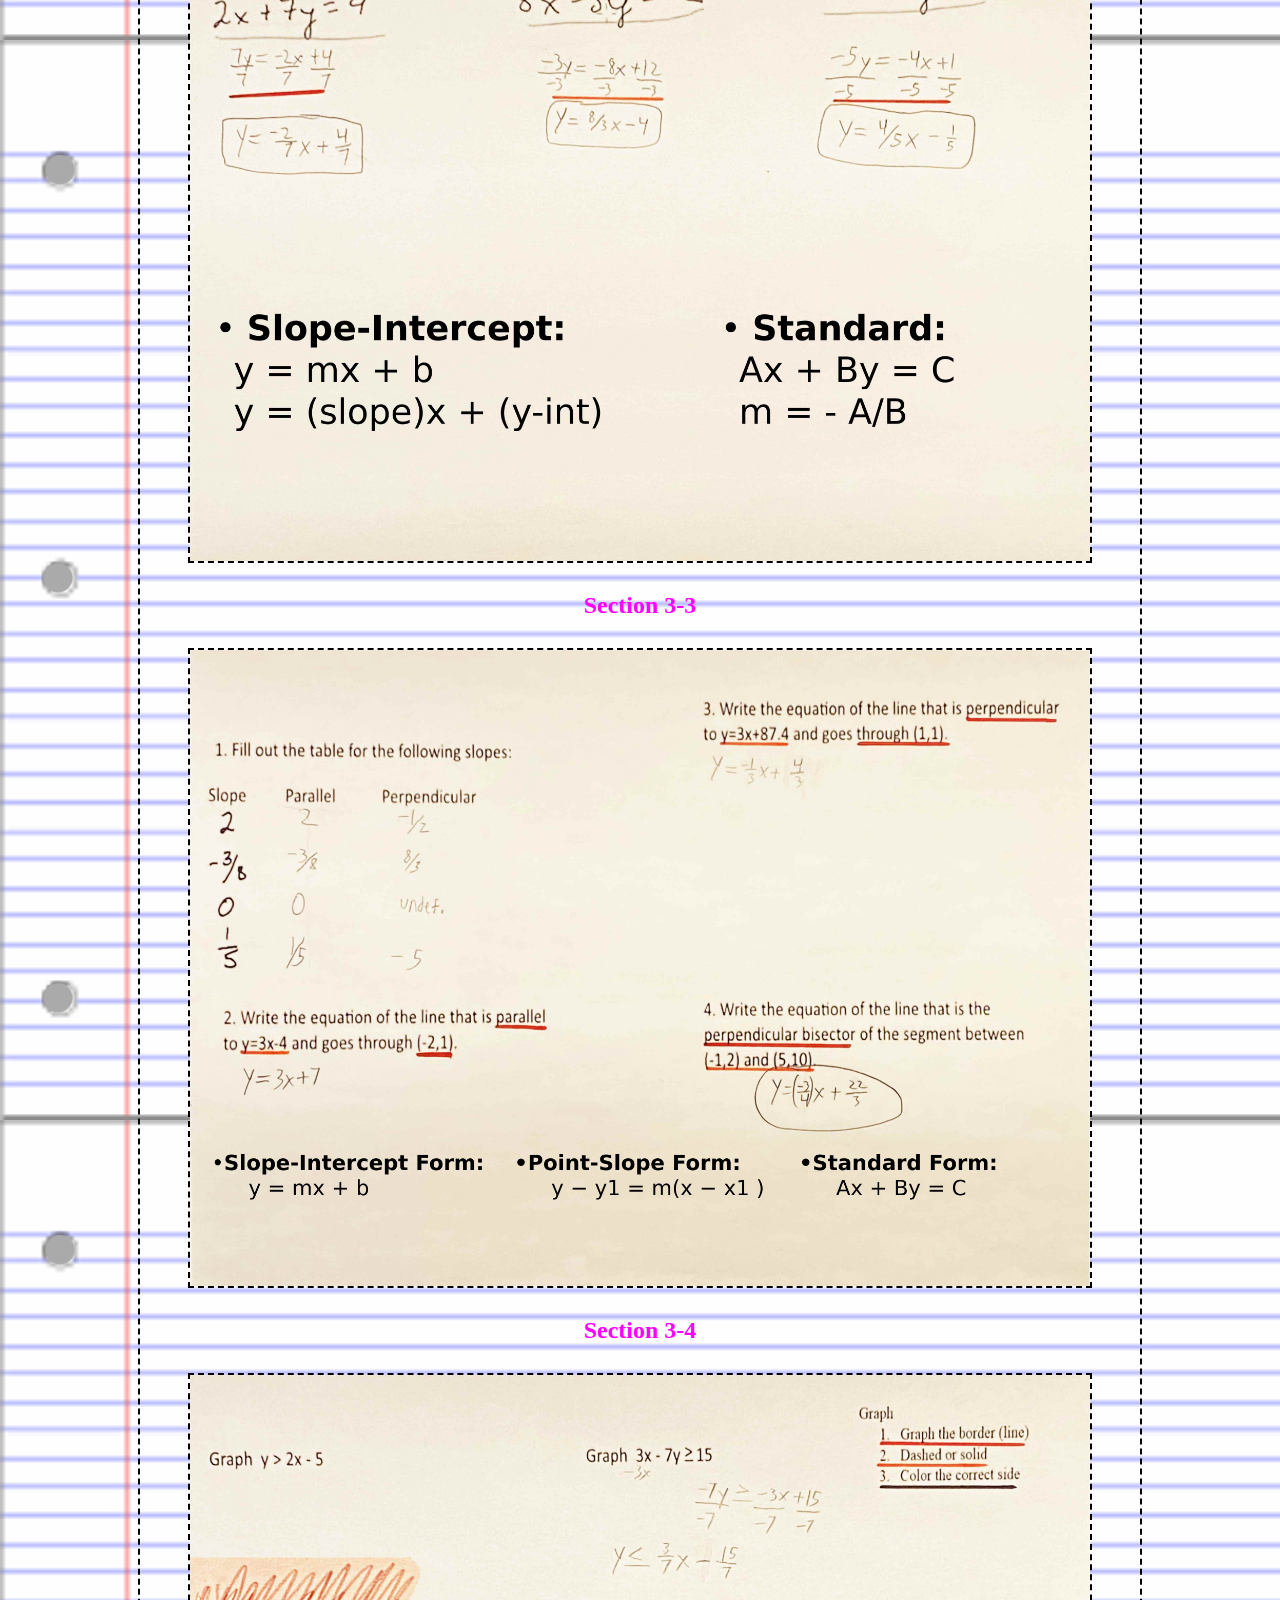
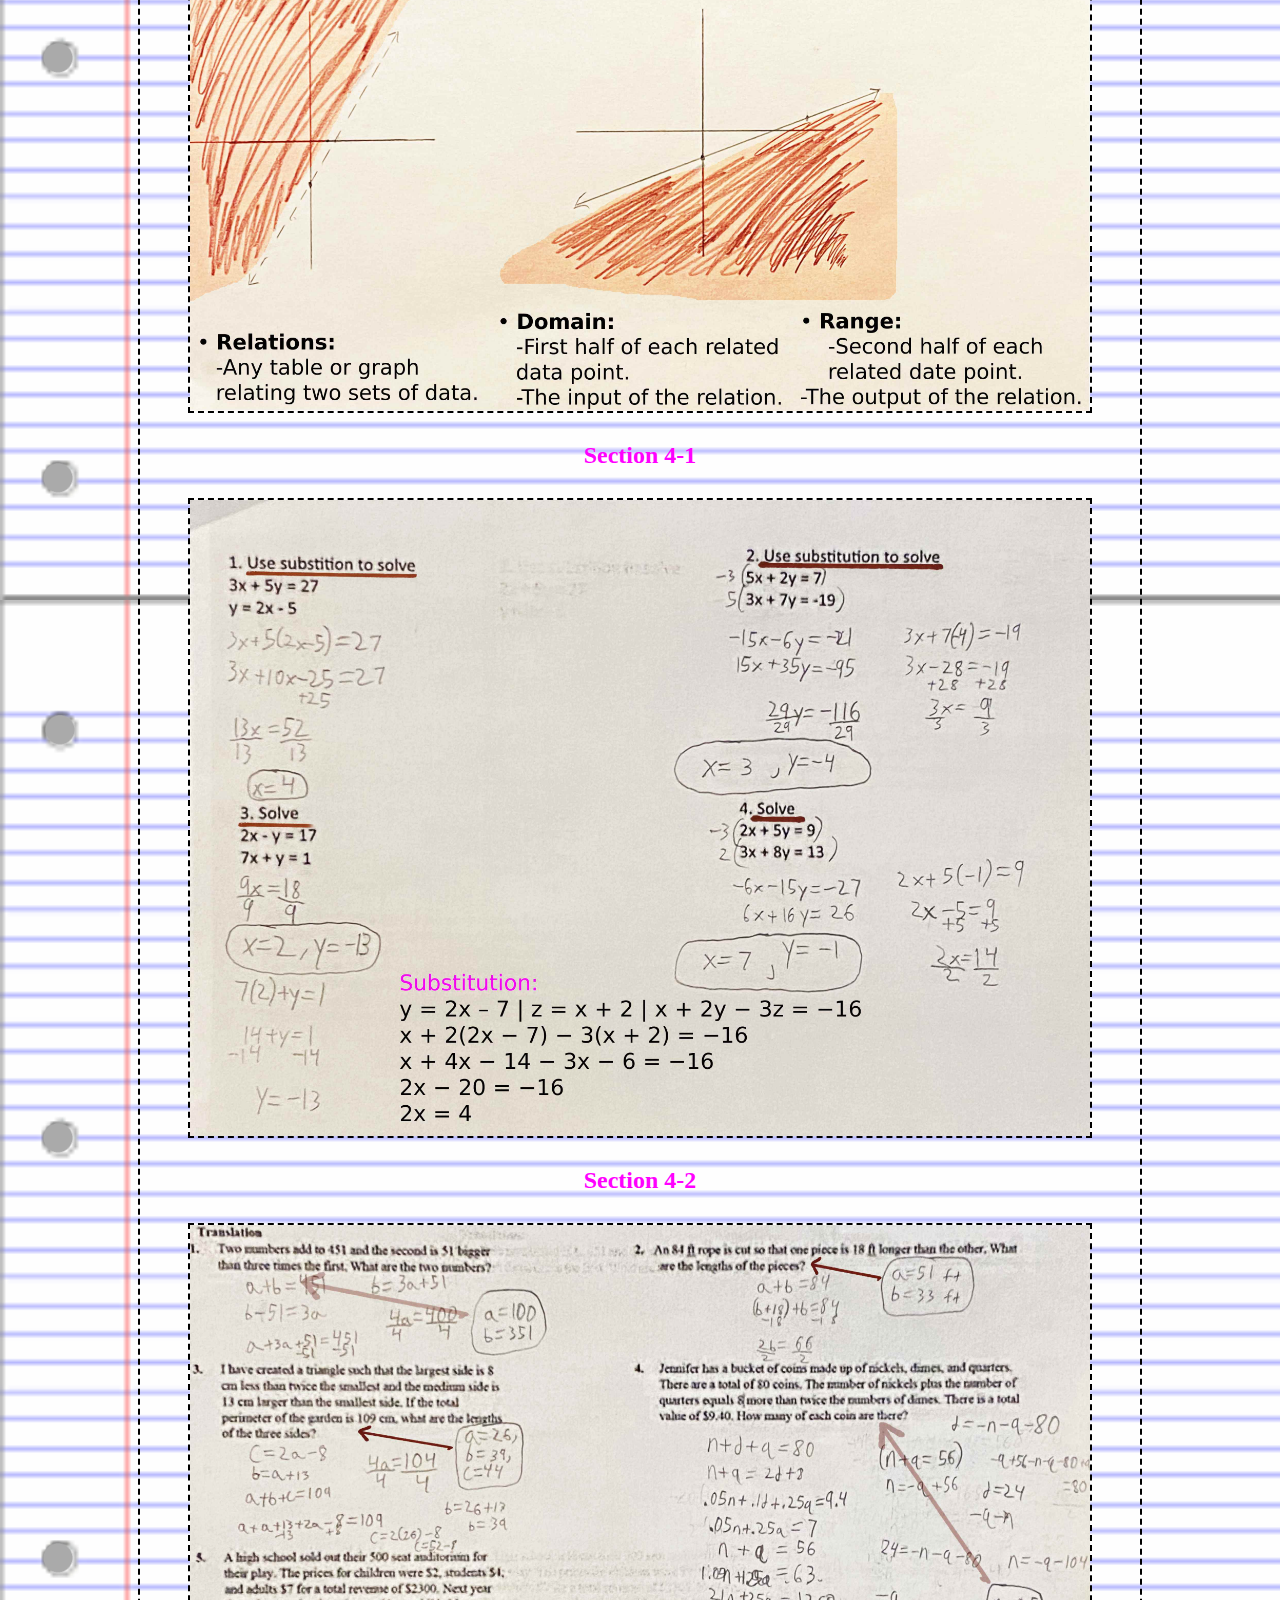
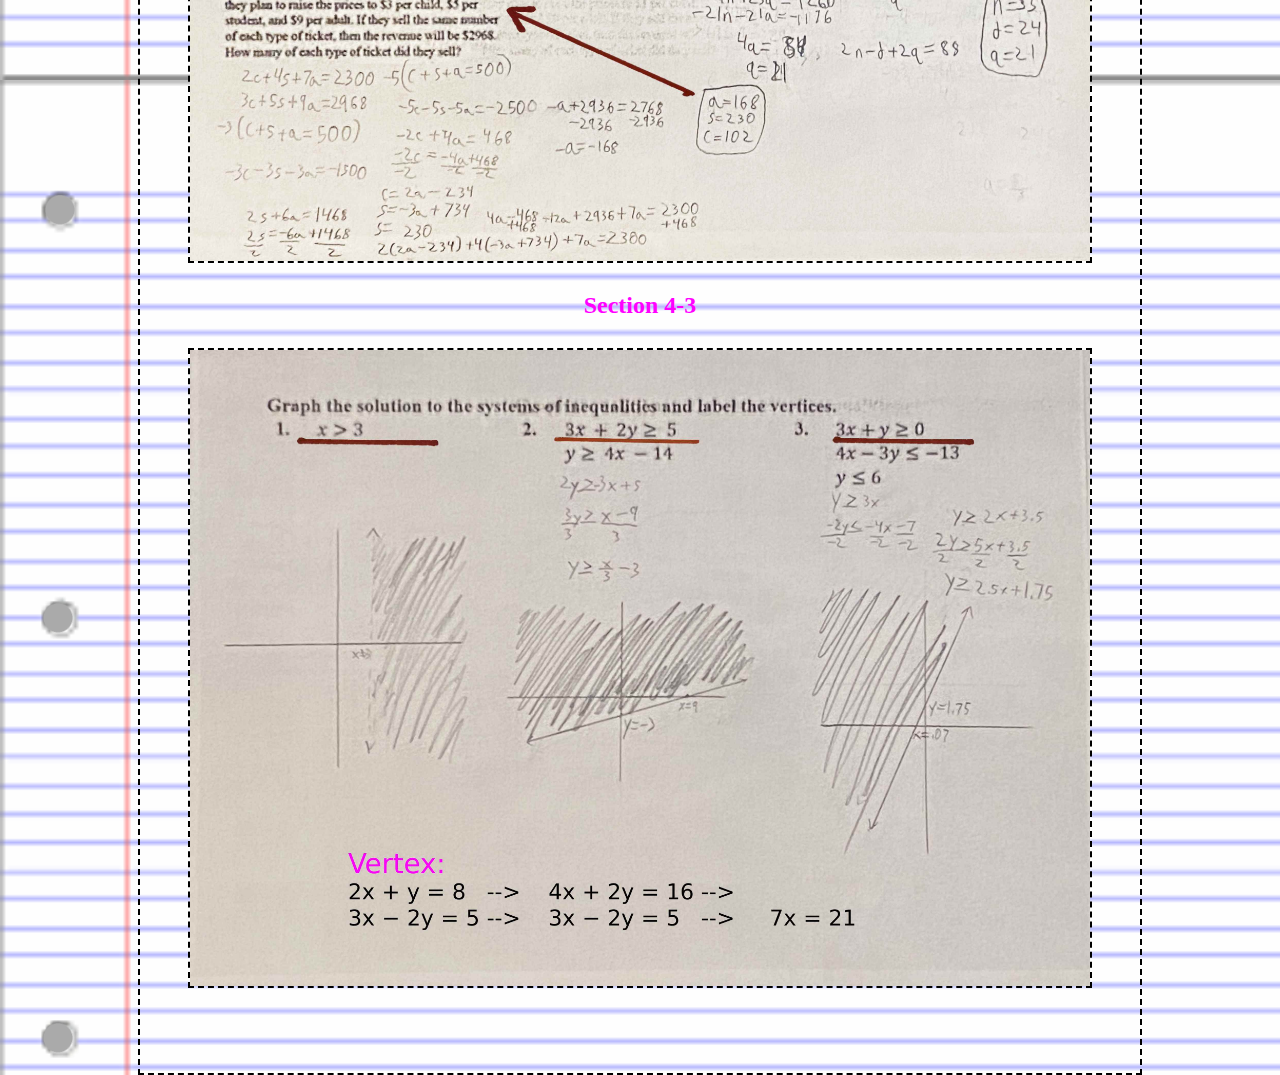
==== commit c97d0c19: "finished chapter 4" ====
--- a/index.html
+++ b/index.html
@@ -66,6 +66,32 @@
                 <img style="width: 900px; display: block; margin: 0 auto; border: 2px dashed black;" src="imgs/A3-4.jpg">
             </div>
         </div>
+        <div style="display: block; width: auto;">
+            <div>
+                <br>
+                <h2 style="margin: 0 0; color: #ff00ff;">Section 4-1</h2>
+                <br>
+                <img style="width: 900px; display: block; margin: 0 auto; border: 2px dashed black;" src="imgs/A4-1.jpg">
+            </div>
+        </div>
+        
+        <div style="display: block; width: auto;">
+            <div>
+                <br>
+                <h2 style="margin: 0 0; color: #ff00ff;">Section 4-2</h2>
+                <br>
+                <img style="width: 900px; display: block; margin: 0 auto; border: 2px dashed black;" src="imgs/A4-2.jpg">
+            </div>
+        </div>
+
+        <div style="display: block; width: auto;">
+            <div>
+                <br>
+                <h2 style="margin: 0 0; color: #ff00ff;">Section 4-3</h2>
+                <br>
+                <img style="width: 900px; display: block; margin: 0 auto; border: 2px dashed black;" src="imgs/A4-3.jpg">
+            </div>
+        </div>
         <br><br><br>
     </main>
 </body>
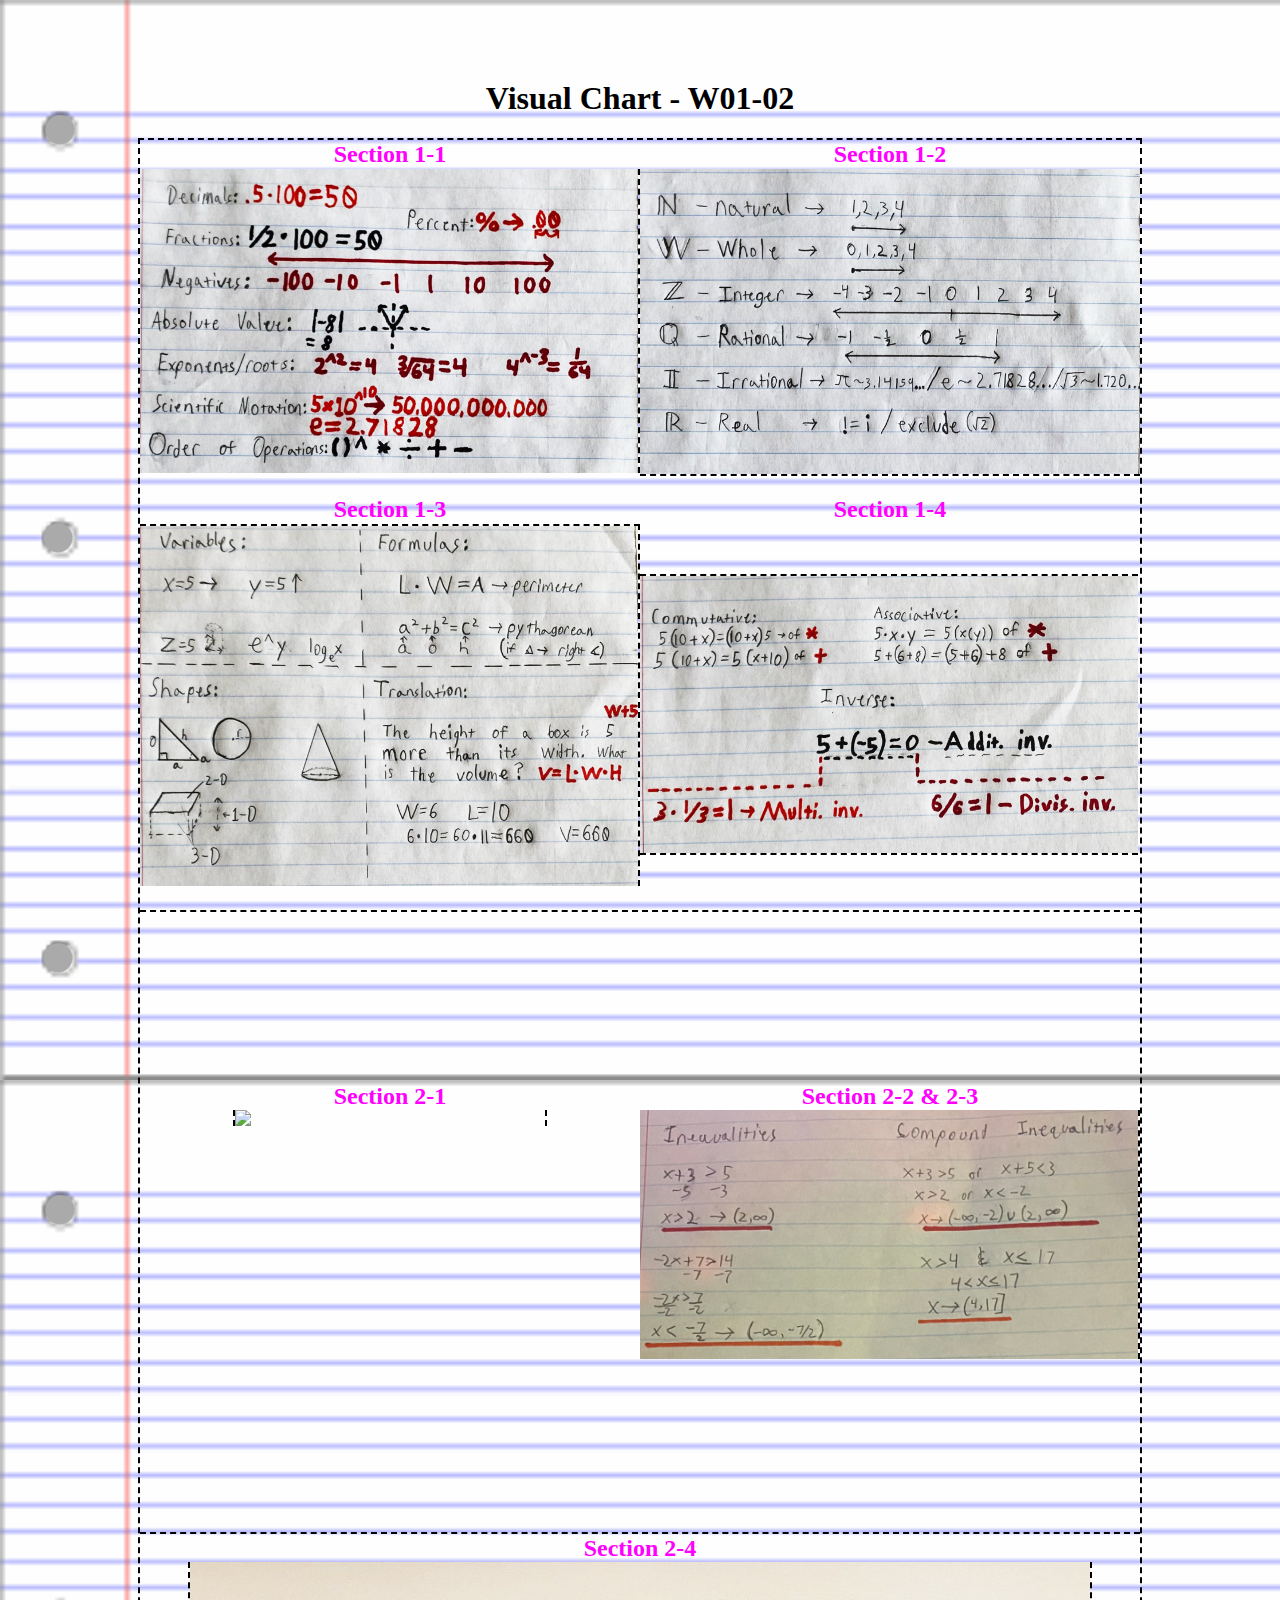
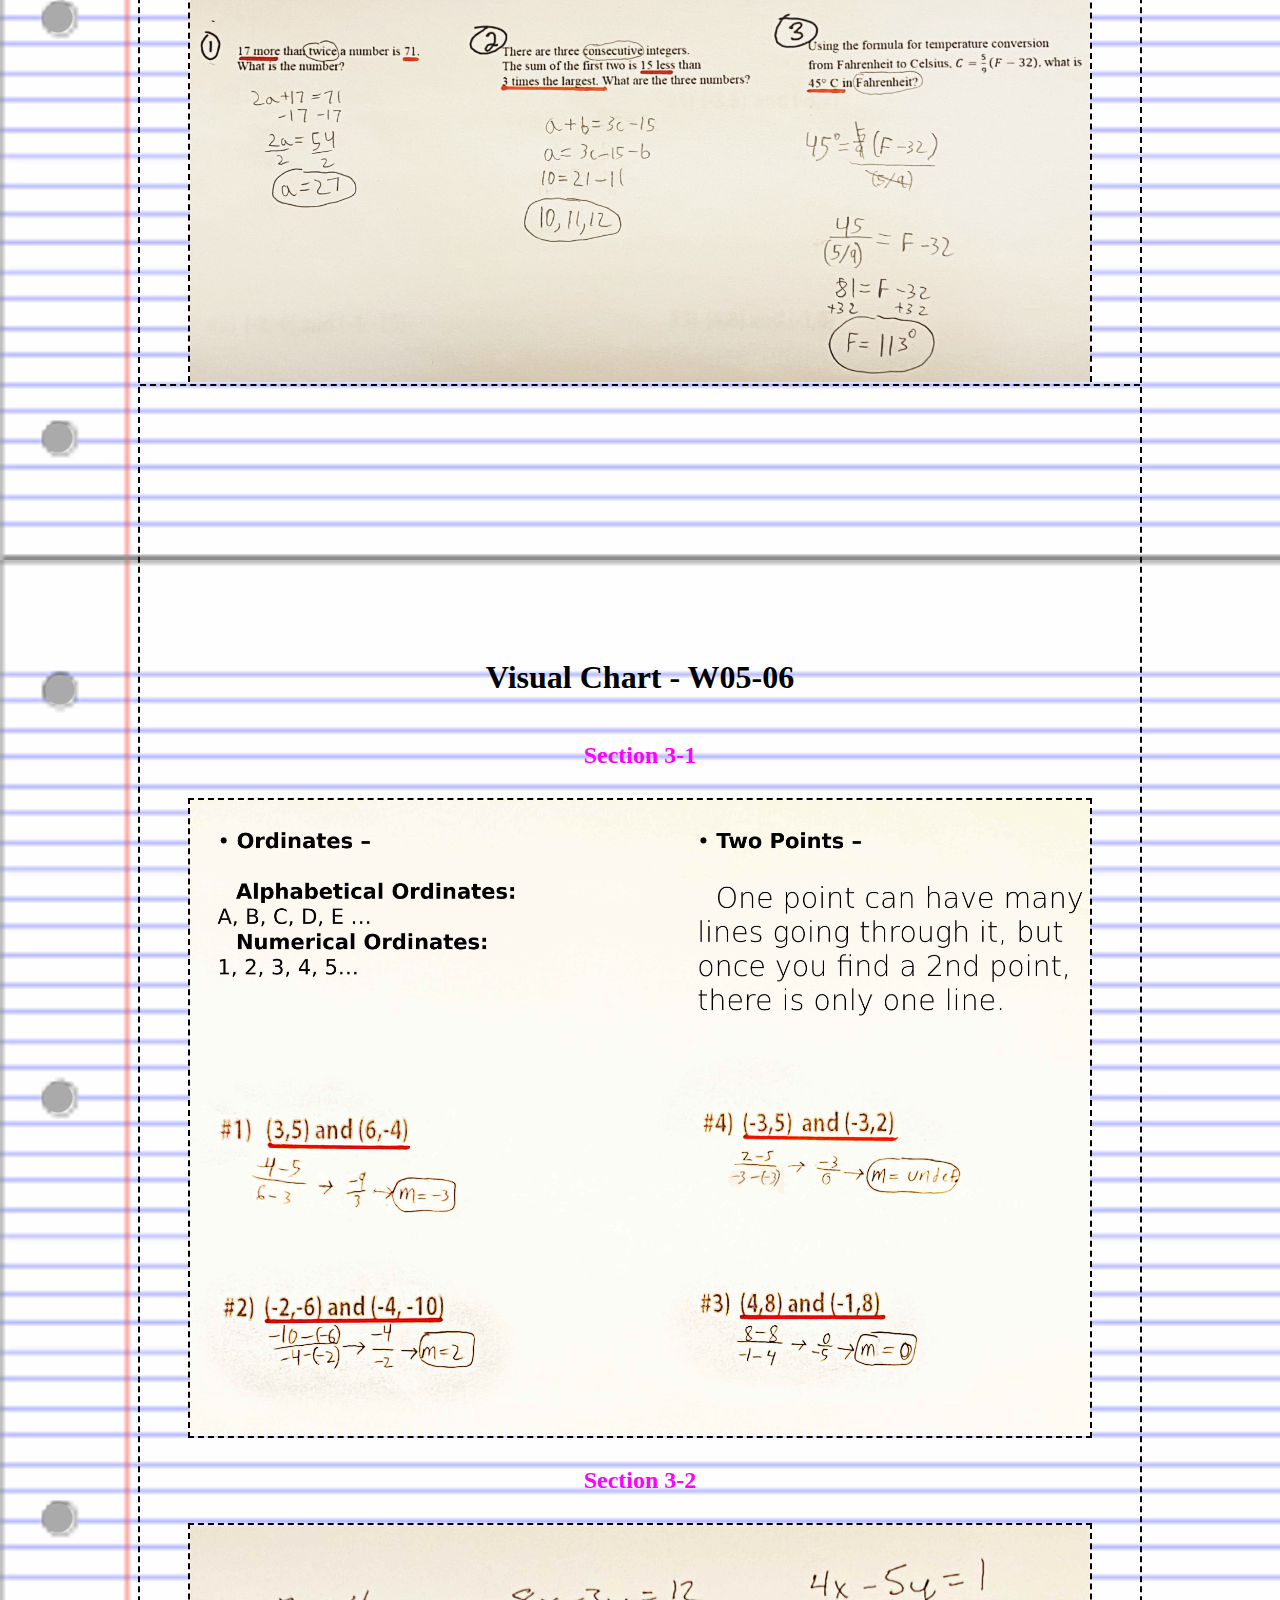
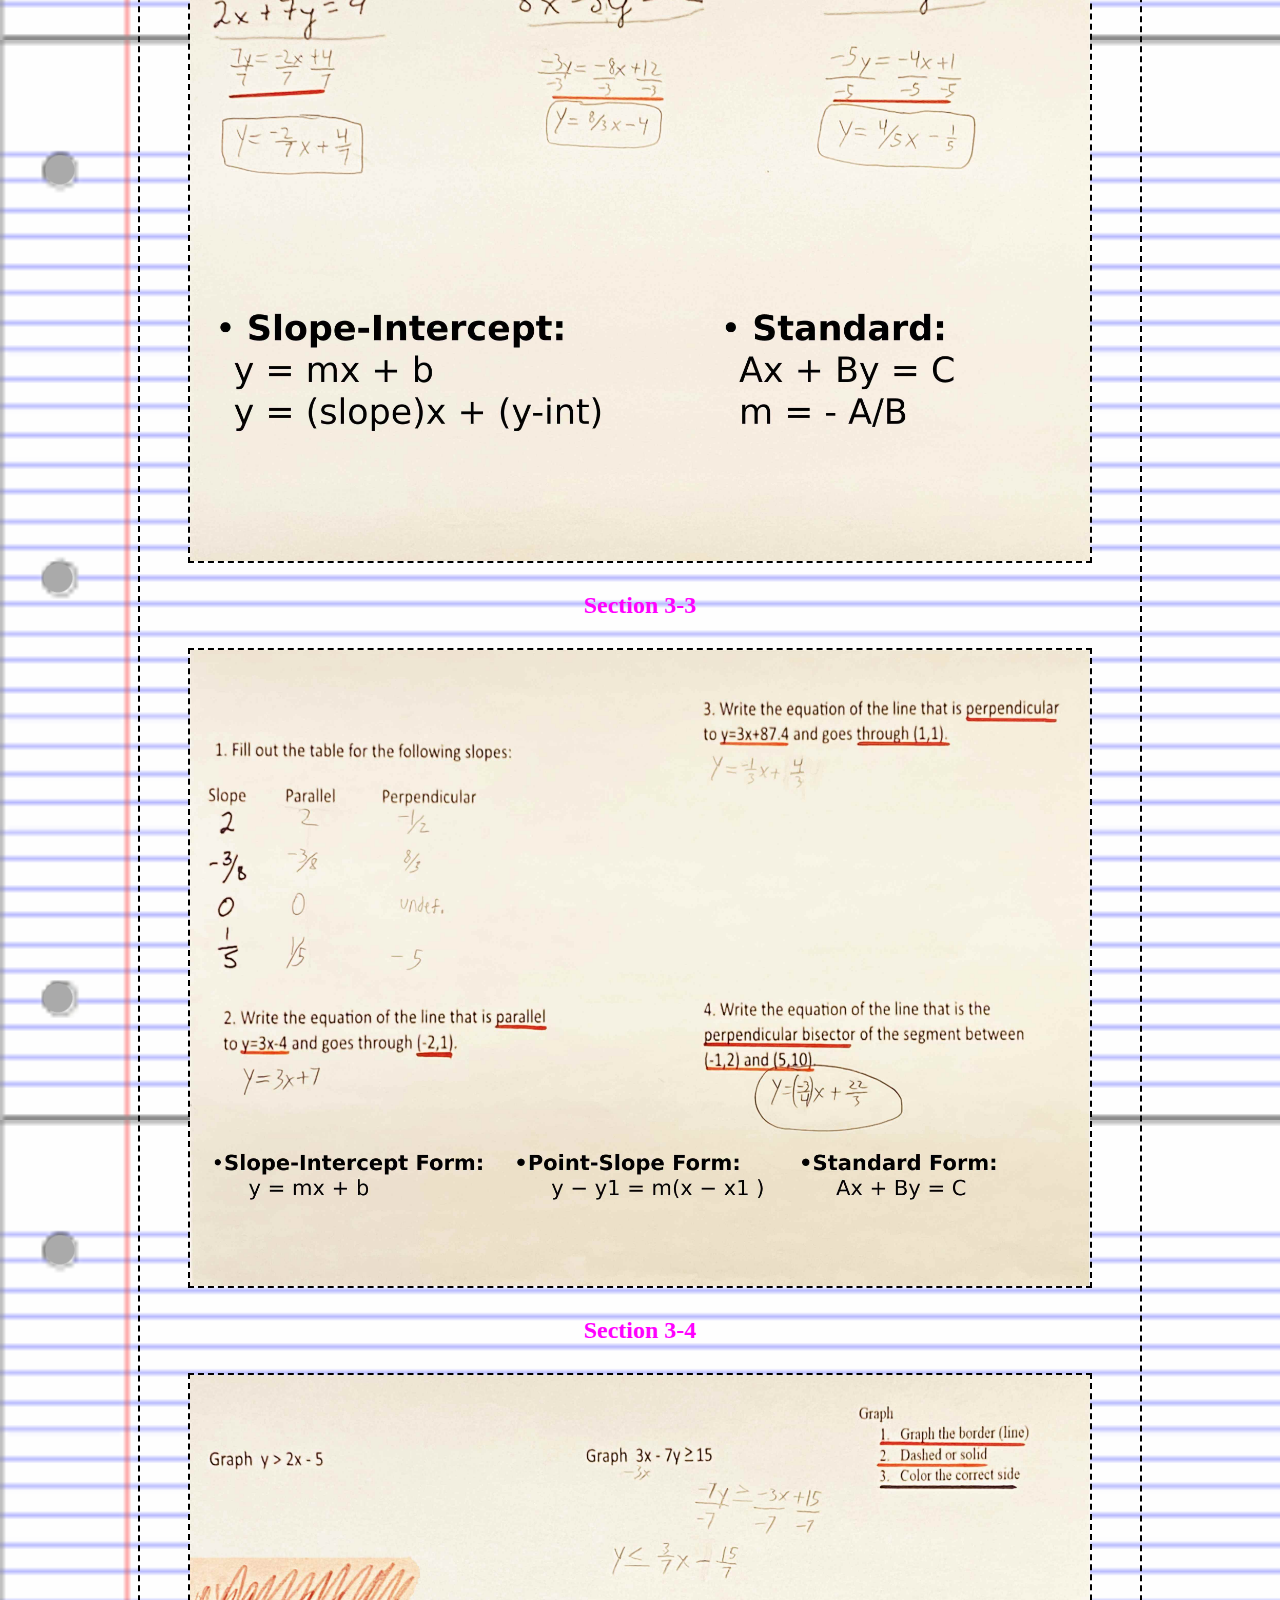
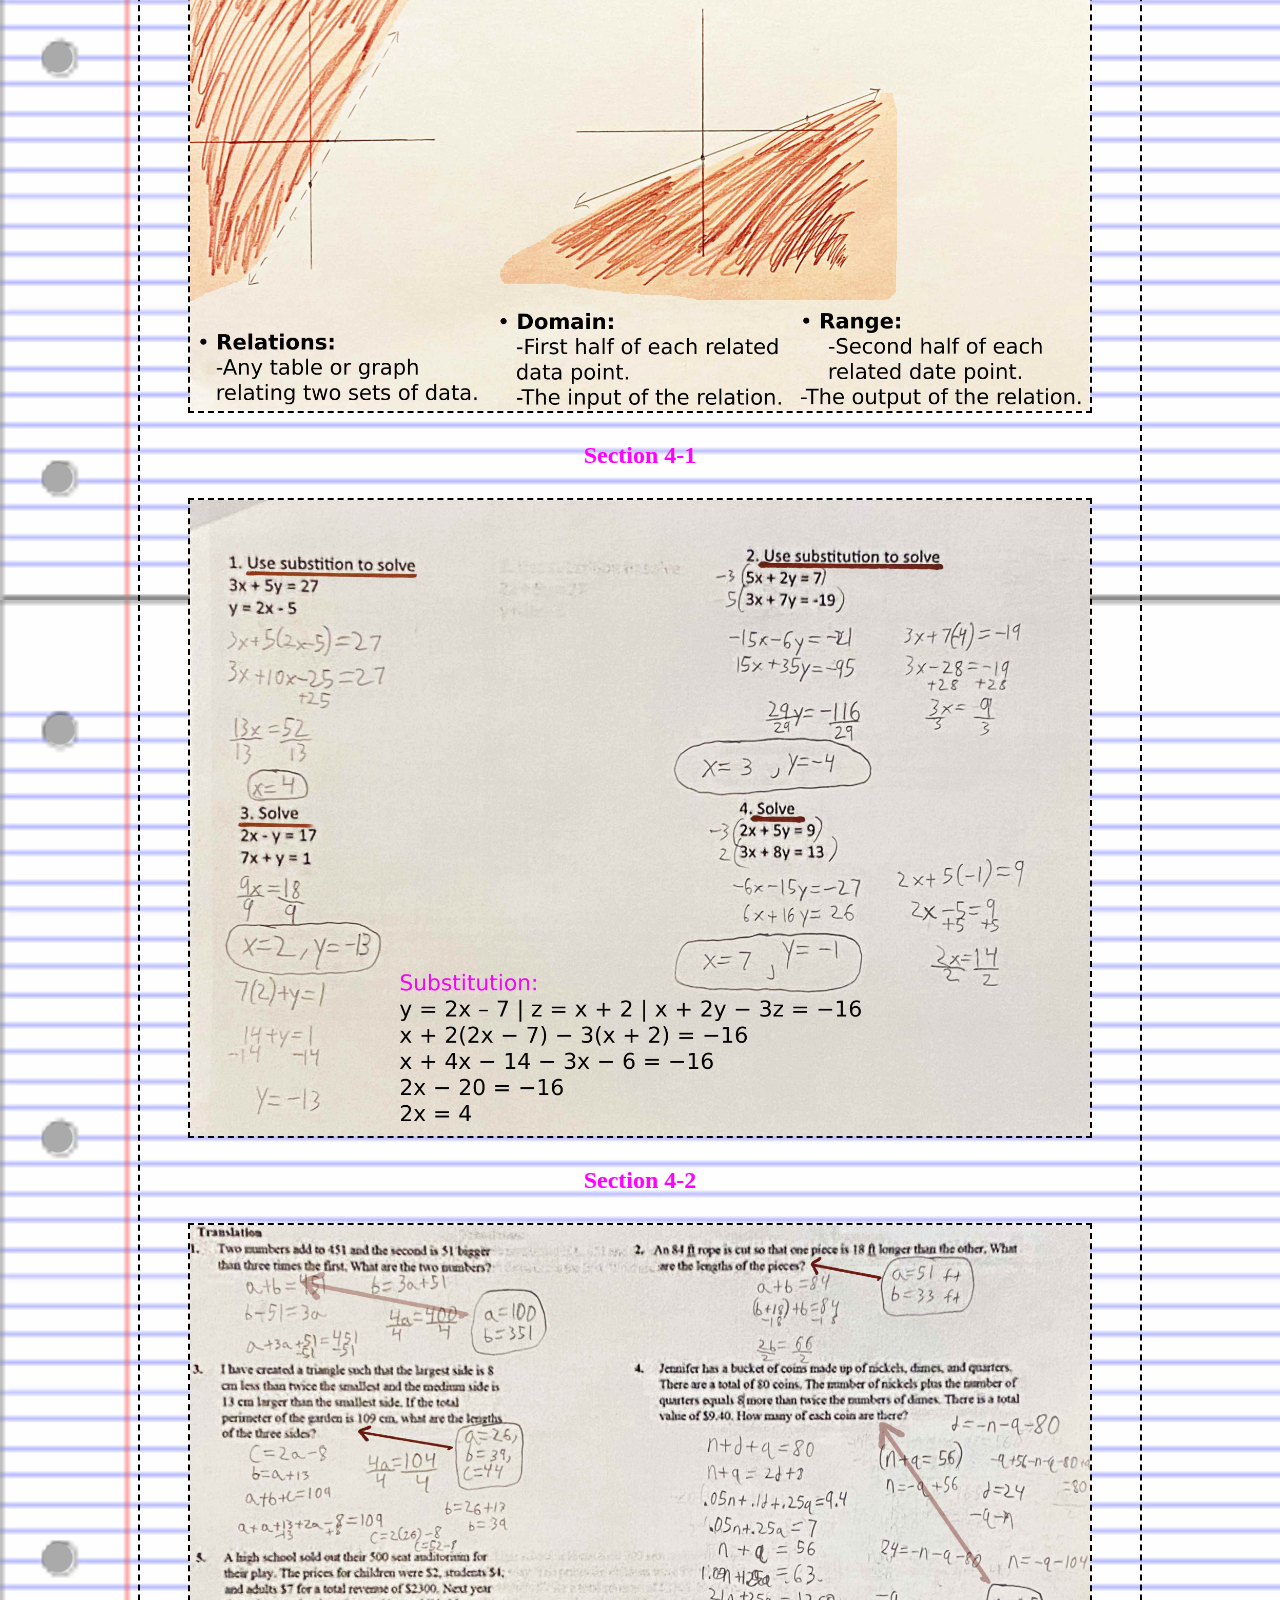
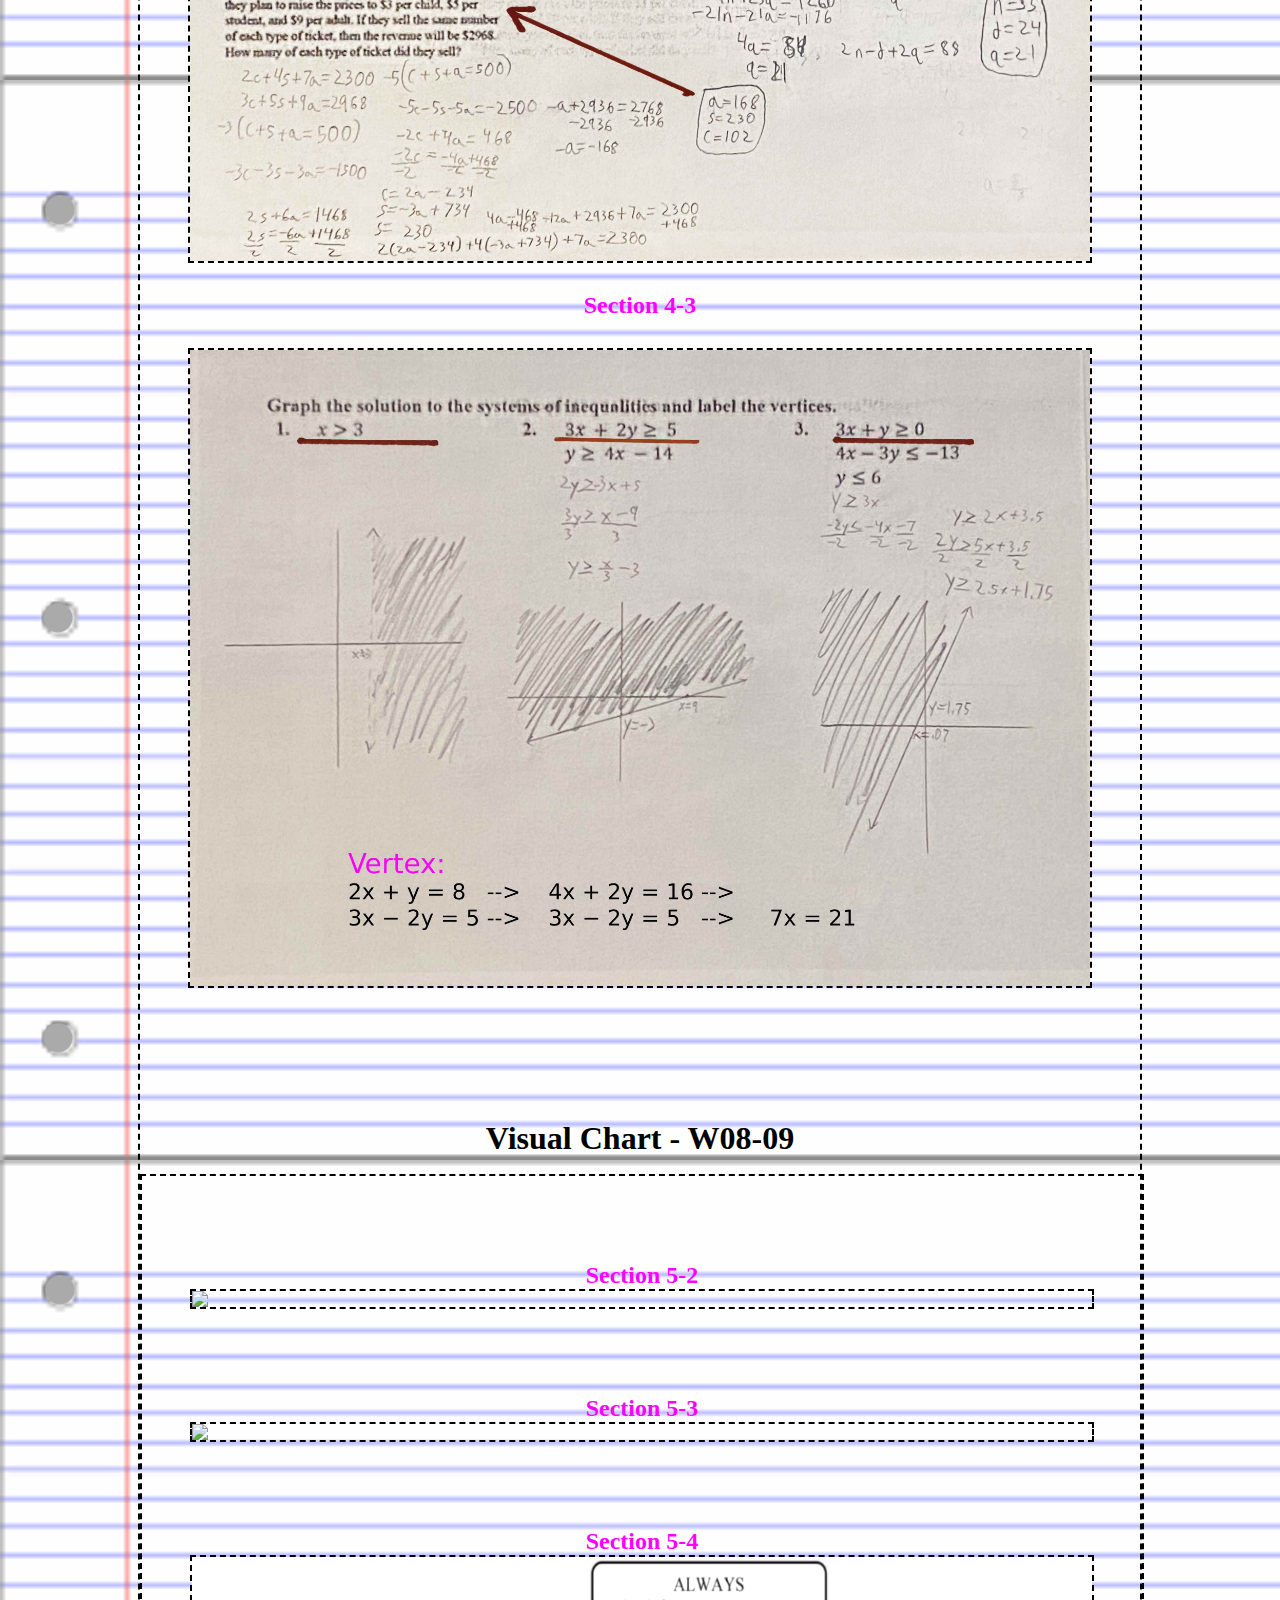
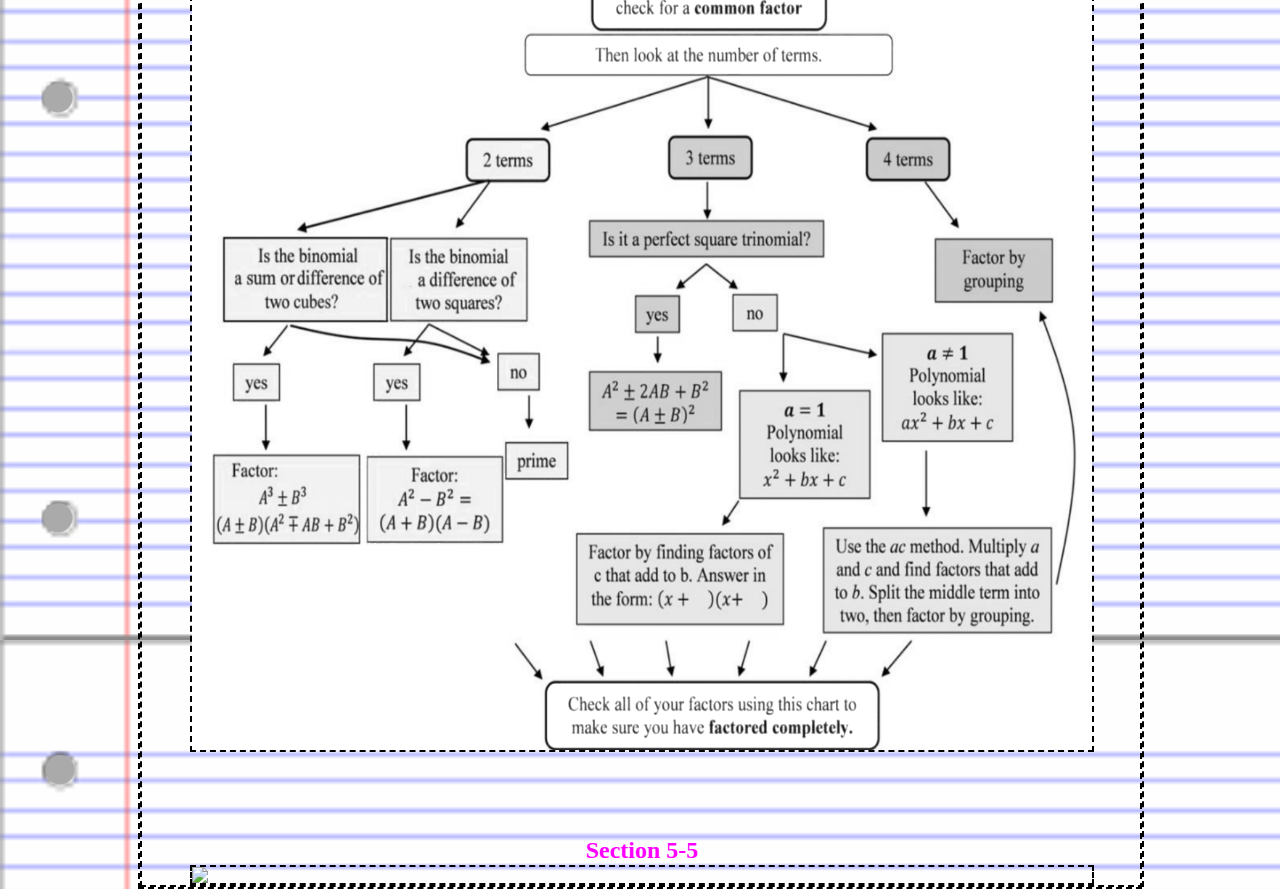
==== commit 8971e203: "chap-5" ====
--- a/index.html
+++ b/index.html
@@ -93,6 +93,48 @@
             </div>
         </div>
         <br><br><br>
+        <h1 style='padding-top: 30px;'>Visual Chart - W08-09</h1>
+    <main style='border: 2px dashed black;' id="manual">
+        <!--
+        <div style="display: block; width: auto;">
+            <div>
+                <br><br><br>
+                <h2 style="margin: 0 0; color: #ff00ff;">Section 5-1</h2>
+                <img style="width: 900px; display: block; margin: 0 auto; border: 2px dashed black;" src="https://davidg-123.github.io/visual-chart/imgs/A4-1.png">
+            </div>
+        </div>
+    -->
+        <div style="display: block; width: auto;">
+            <div>
+                <br><br><br>
+                <h2 style="margin: 0 0; color: #ff00ff;">Section 5-2</h2>
+                <img style="width: 900px; display: block; margin: 0 auto; border: 2px dashed black;" src="https://davidg-123.github.io/visual-chart/imgs/A5-2.png">
+            </div>
+        </div>
+
+        <div style="display: block; width: auto;">
+            <div>
+                <br><br><br>
+                <h2 style="margin: 0 0; color: #ff00ff;">Section 5-3</h2>
+                <img style="width: 900px; display: block; margin: 0 auto; border: 2px dashed black;" src="https://davidg-123.github.io/visual-chart/imgs/A5-3.png">
+            </div>
+        </div>
+        
+        <div style="display: block; width: auto;">
+            <div>
+                <br><br><br>
+                <h2 style="margin: 0 0; color: #ff00ff;">Section 5-4</h2>
+                <img style="width: 900px; display: block; margin: 0 auto; border: 2px dashed black;" src="https://davidg-123.github.io/visual-chart/imgs/A5-4.png">
+            </div>
+        </div>
+
+        <div style="display: block; width: auto;">
+            <div>
+                <br><br><br>
+                <h2 style="margin: 0 0; color: #ff00ff;">Section 5-5</h2>
+                <img style="width: 900px; display: block; margin: 0 auto; border: 2px dashed black;" src="https://davidg-123.github.io/visual-chart/imgs/A5-5.png">
+            </div>
+        </div>
     </main>
 </body>
 </html>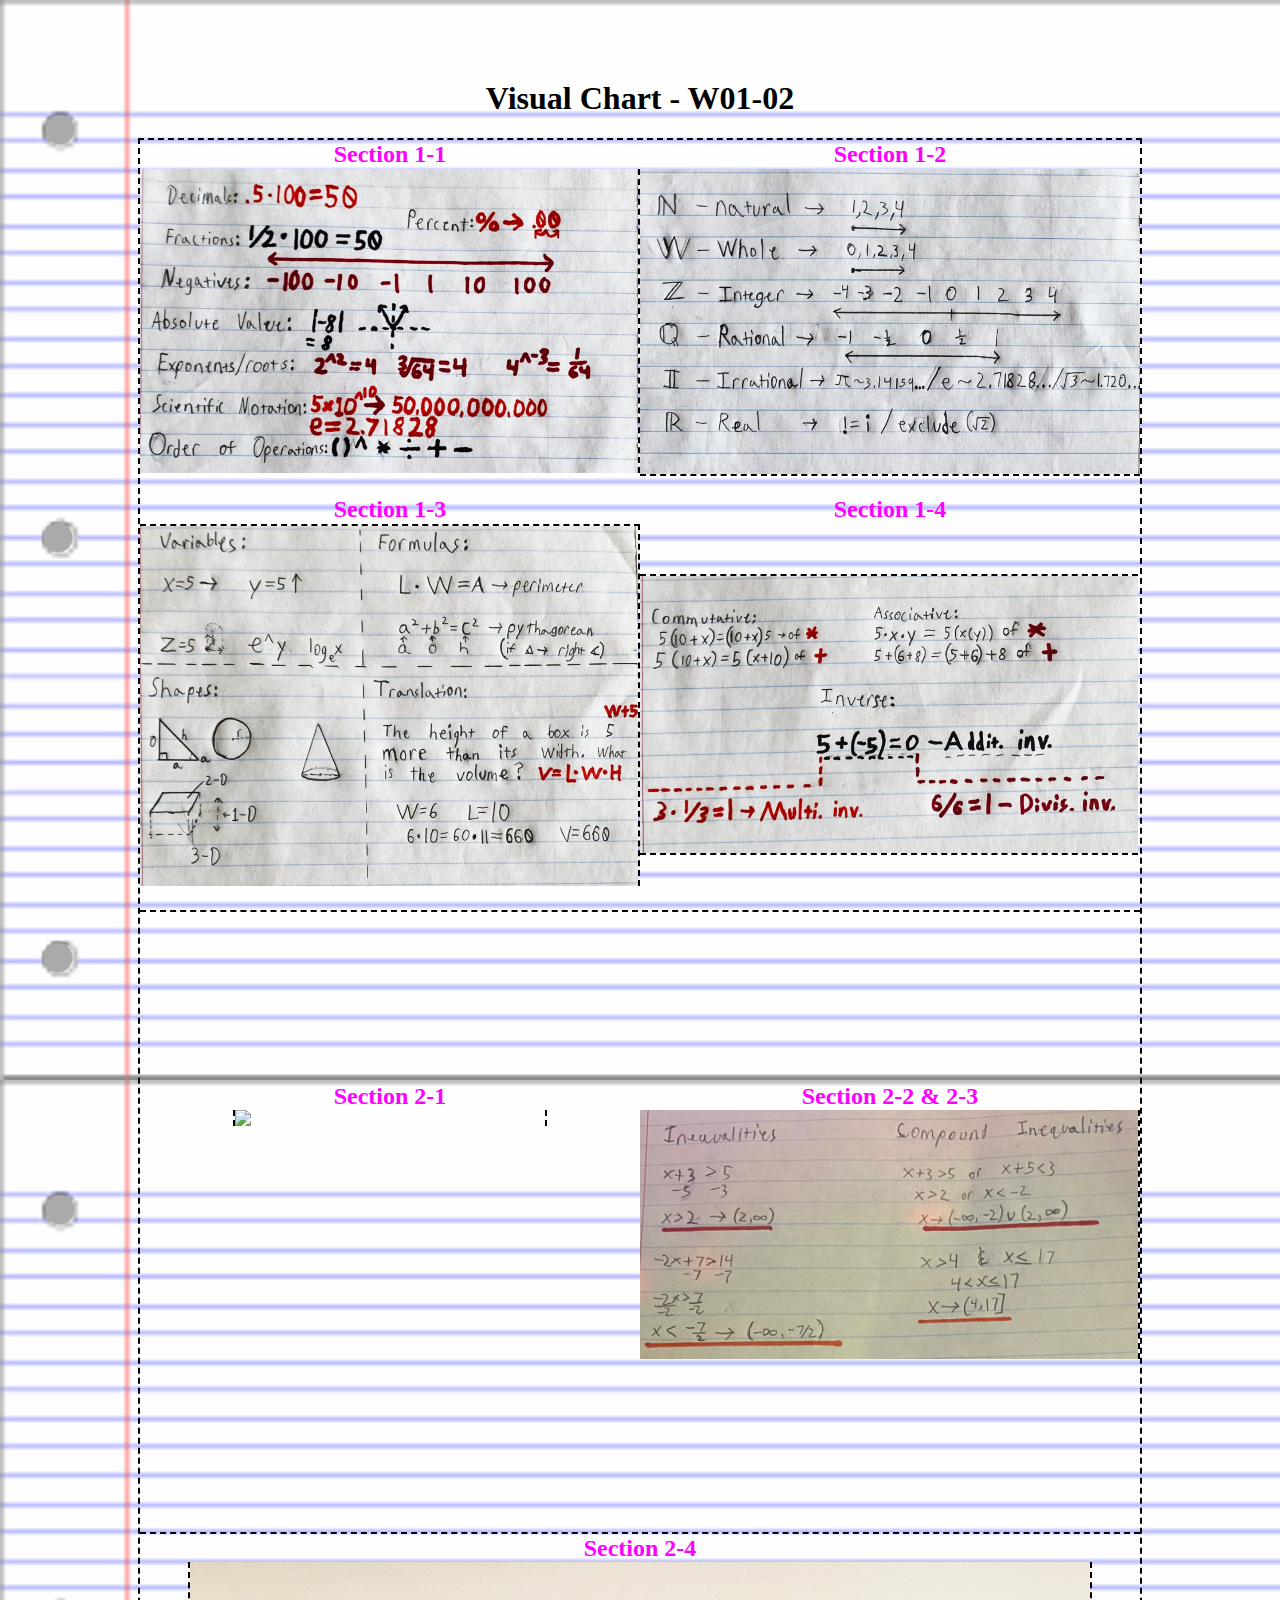
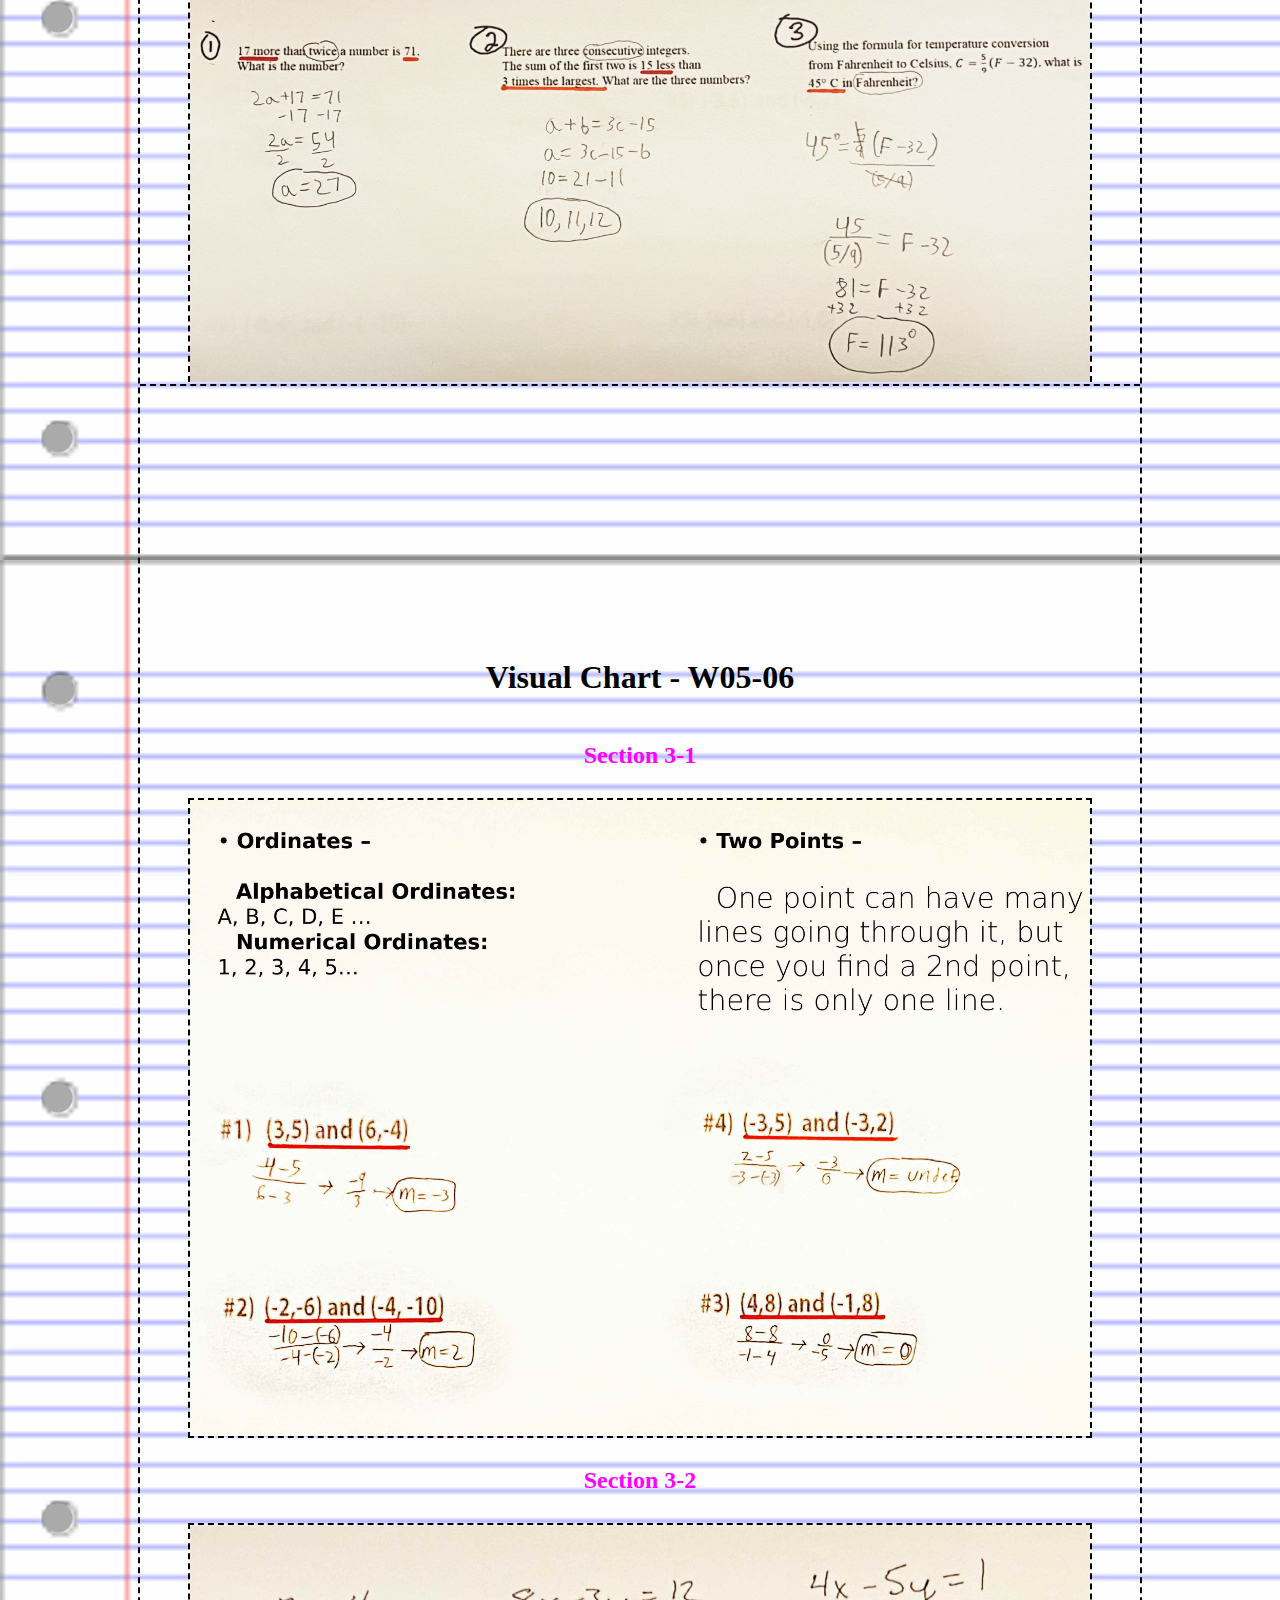
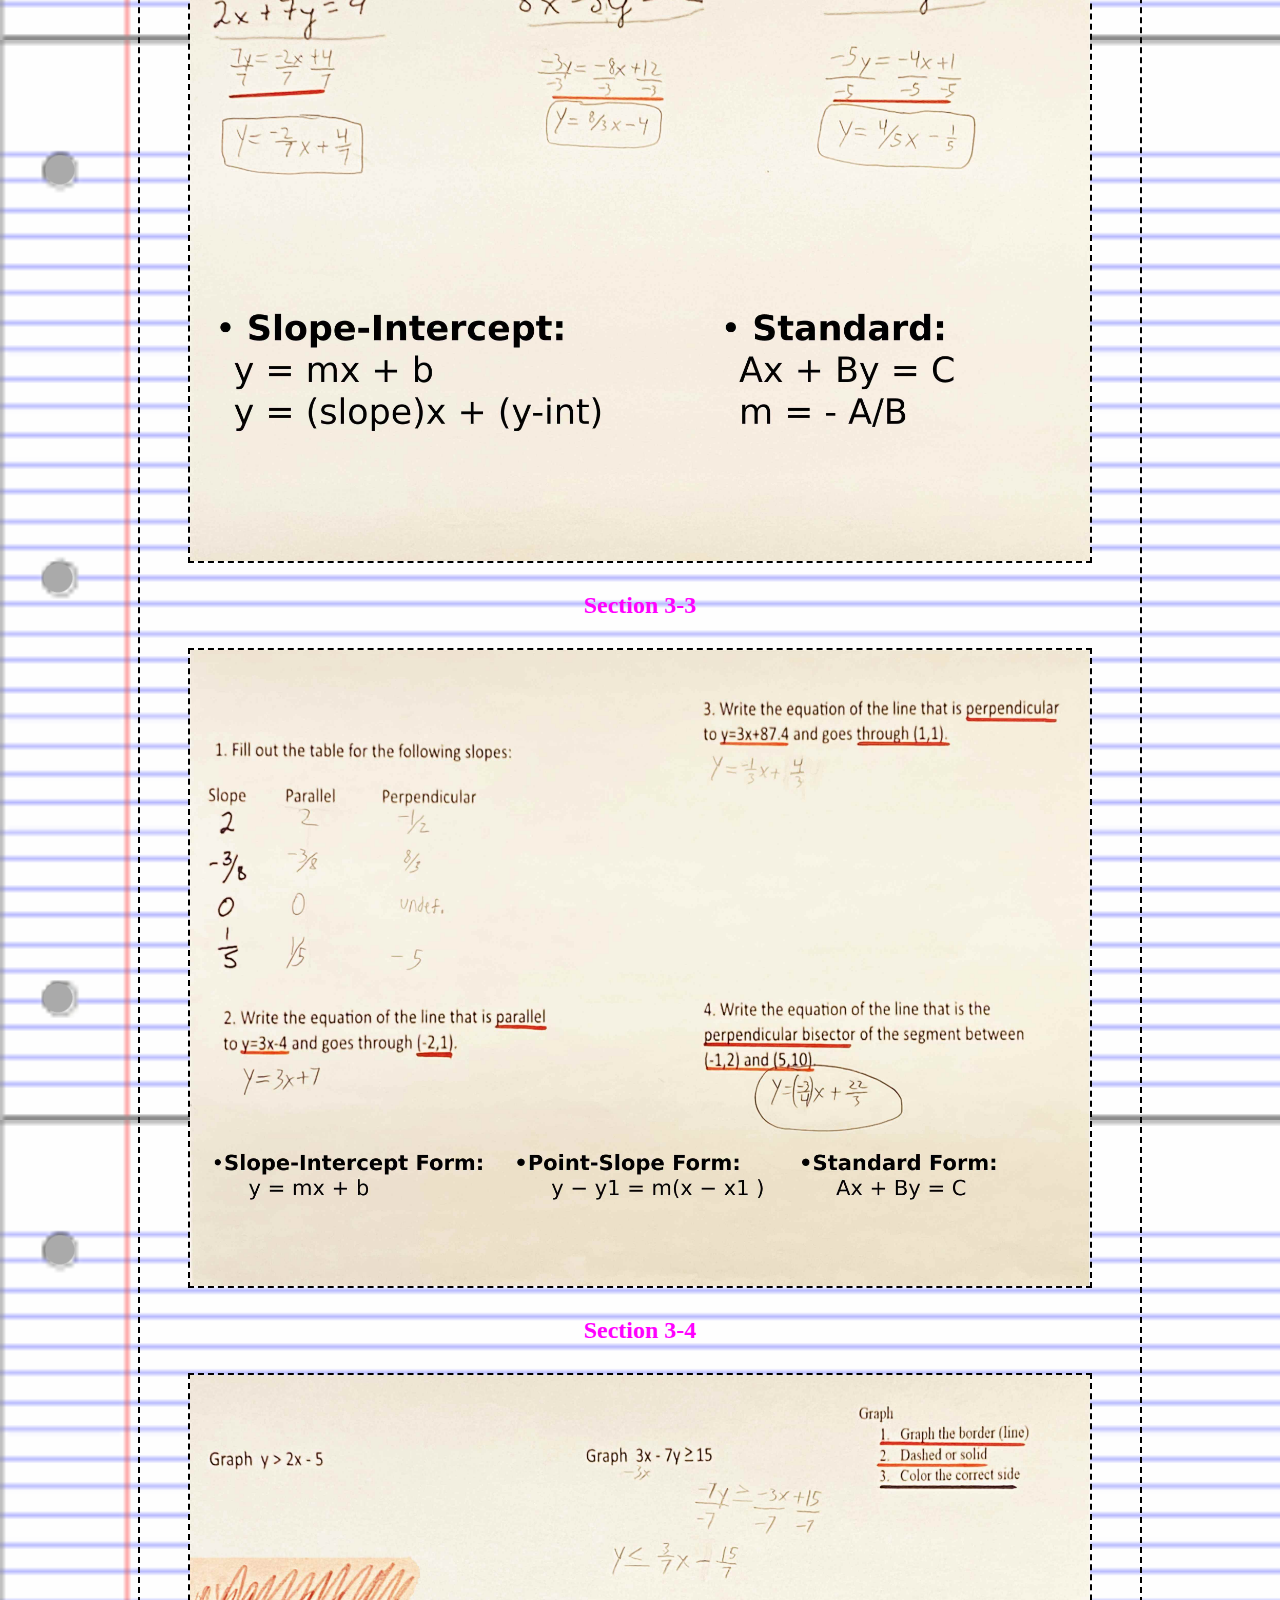
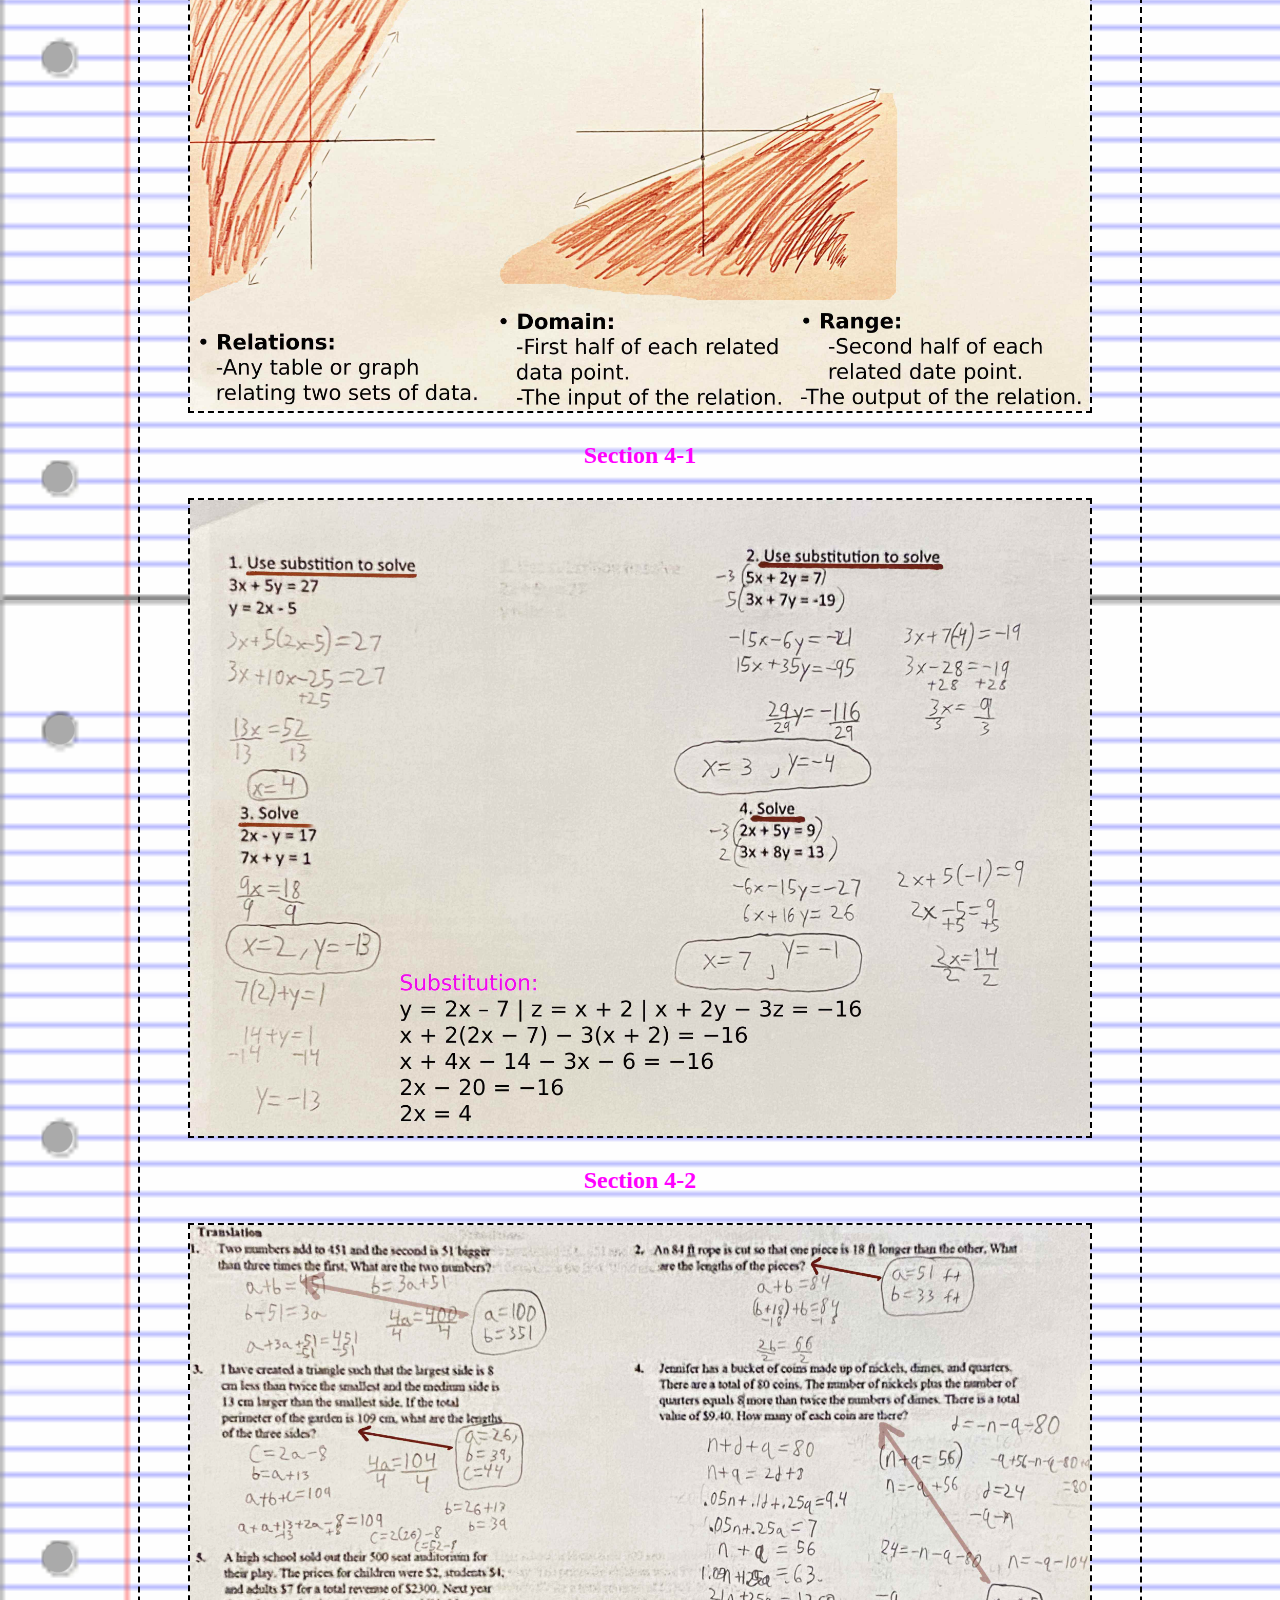
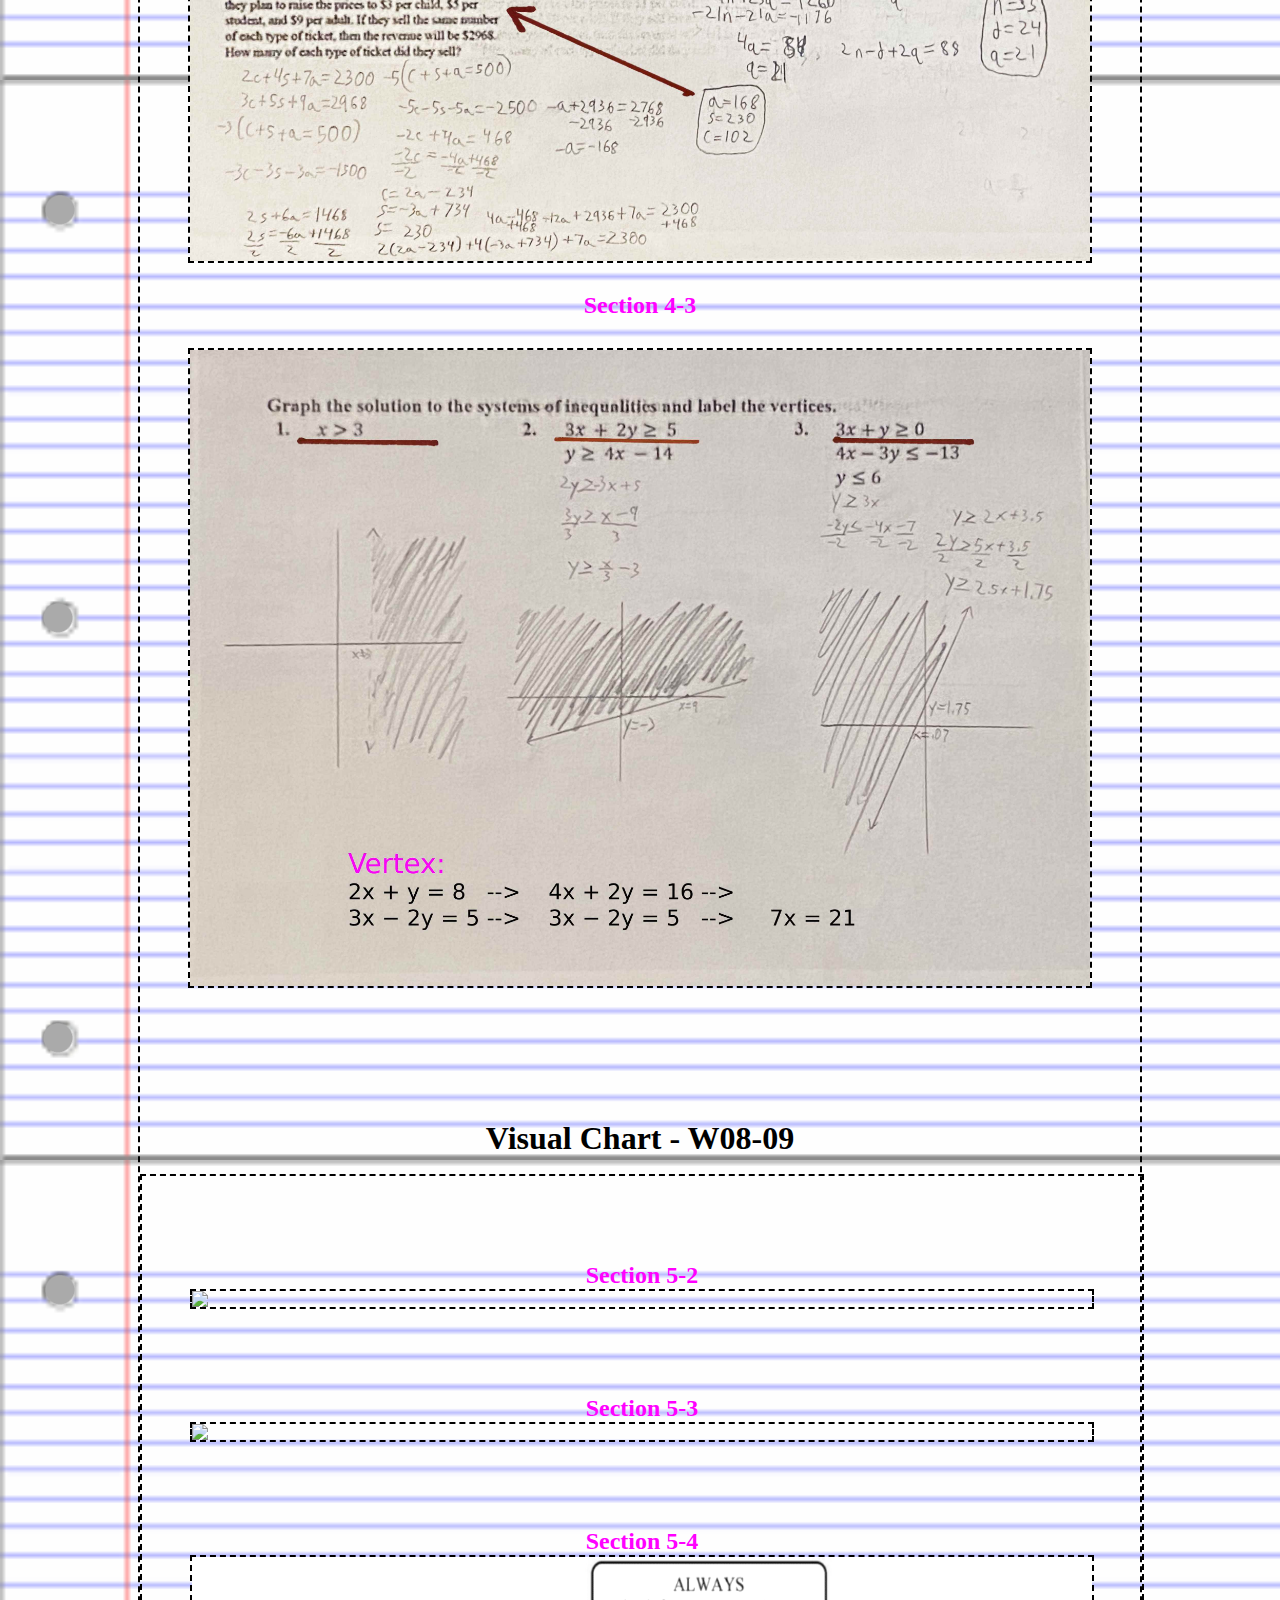
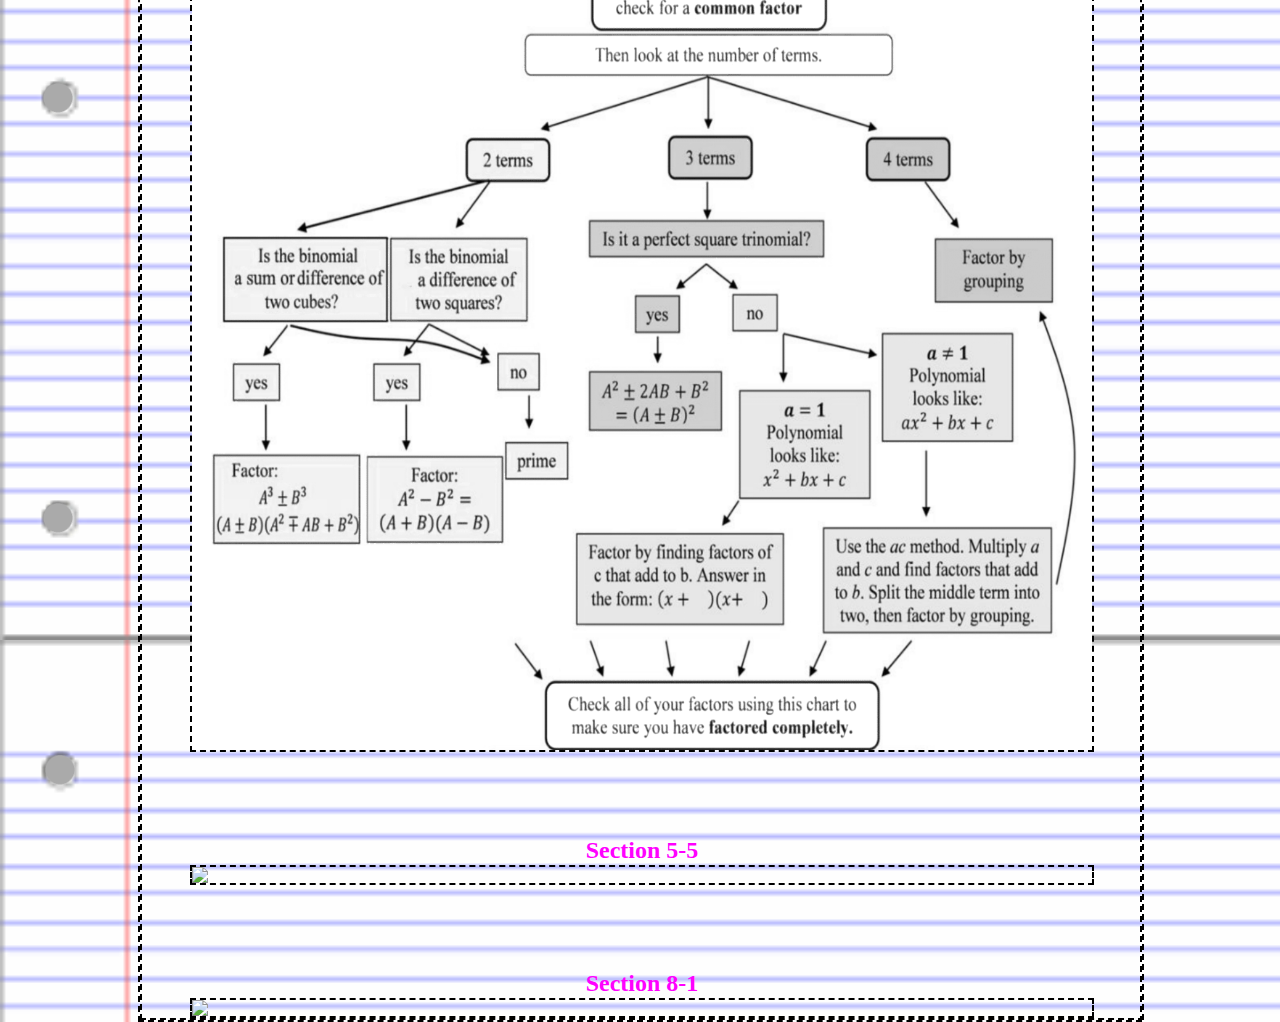
==== commit f4075629: "8-1" ====
--- a/index.html
+++ b/index.html
@@ -135,6 +135,14 @@
                 <img style="width: 900px; display: block; margin: 0 auto; border: 2px dashed black;" src="https://davidg-123.github.io/visual-chart/imgs/A5-5.png">
             </div>
         </div>
+
+        <div style="display: block; width: auto;">
+            <div>
+                <br><br><br>
+                <h2 style="margin: 0 0; color: #ff00ff;">Section 8-1</h2>
+                <img style="width: 900px; display: block; margin: 0 auto; border: 2px dashed black;" src="https://davidg-123.github.io/visual-chart/imgs/A8-1.png">
+            </div>
+        </div>
     </main>
 </body>
 </html>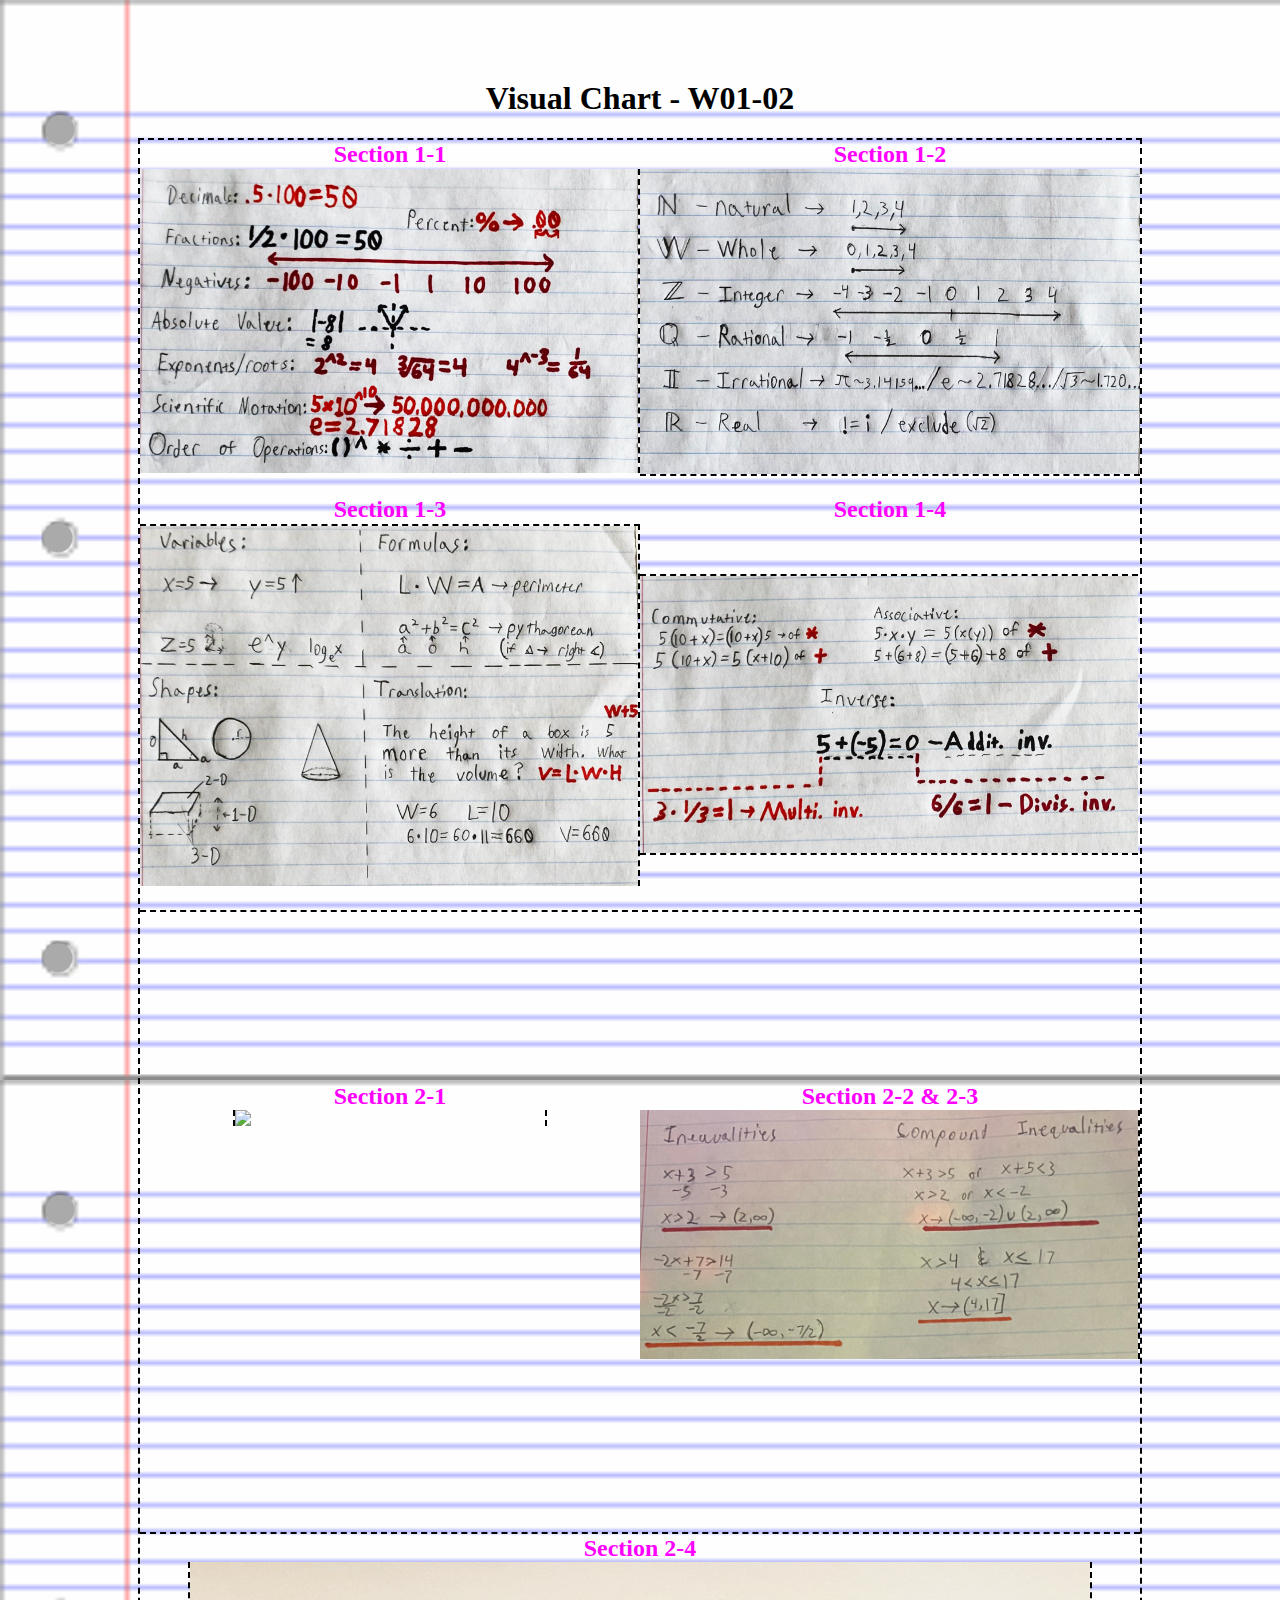
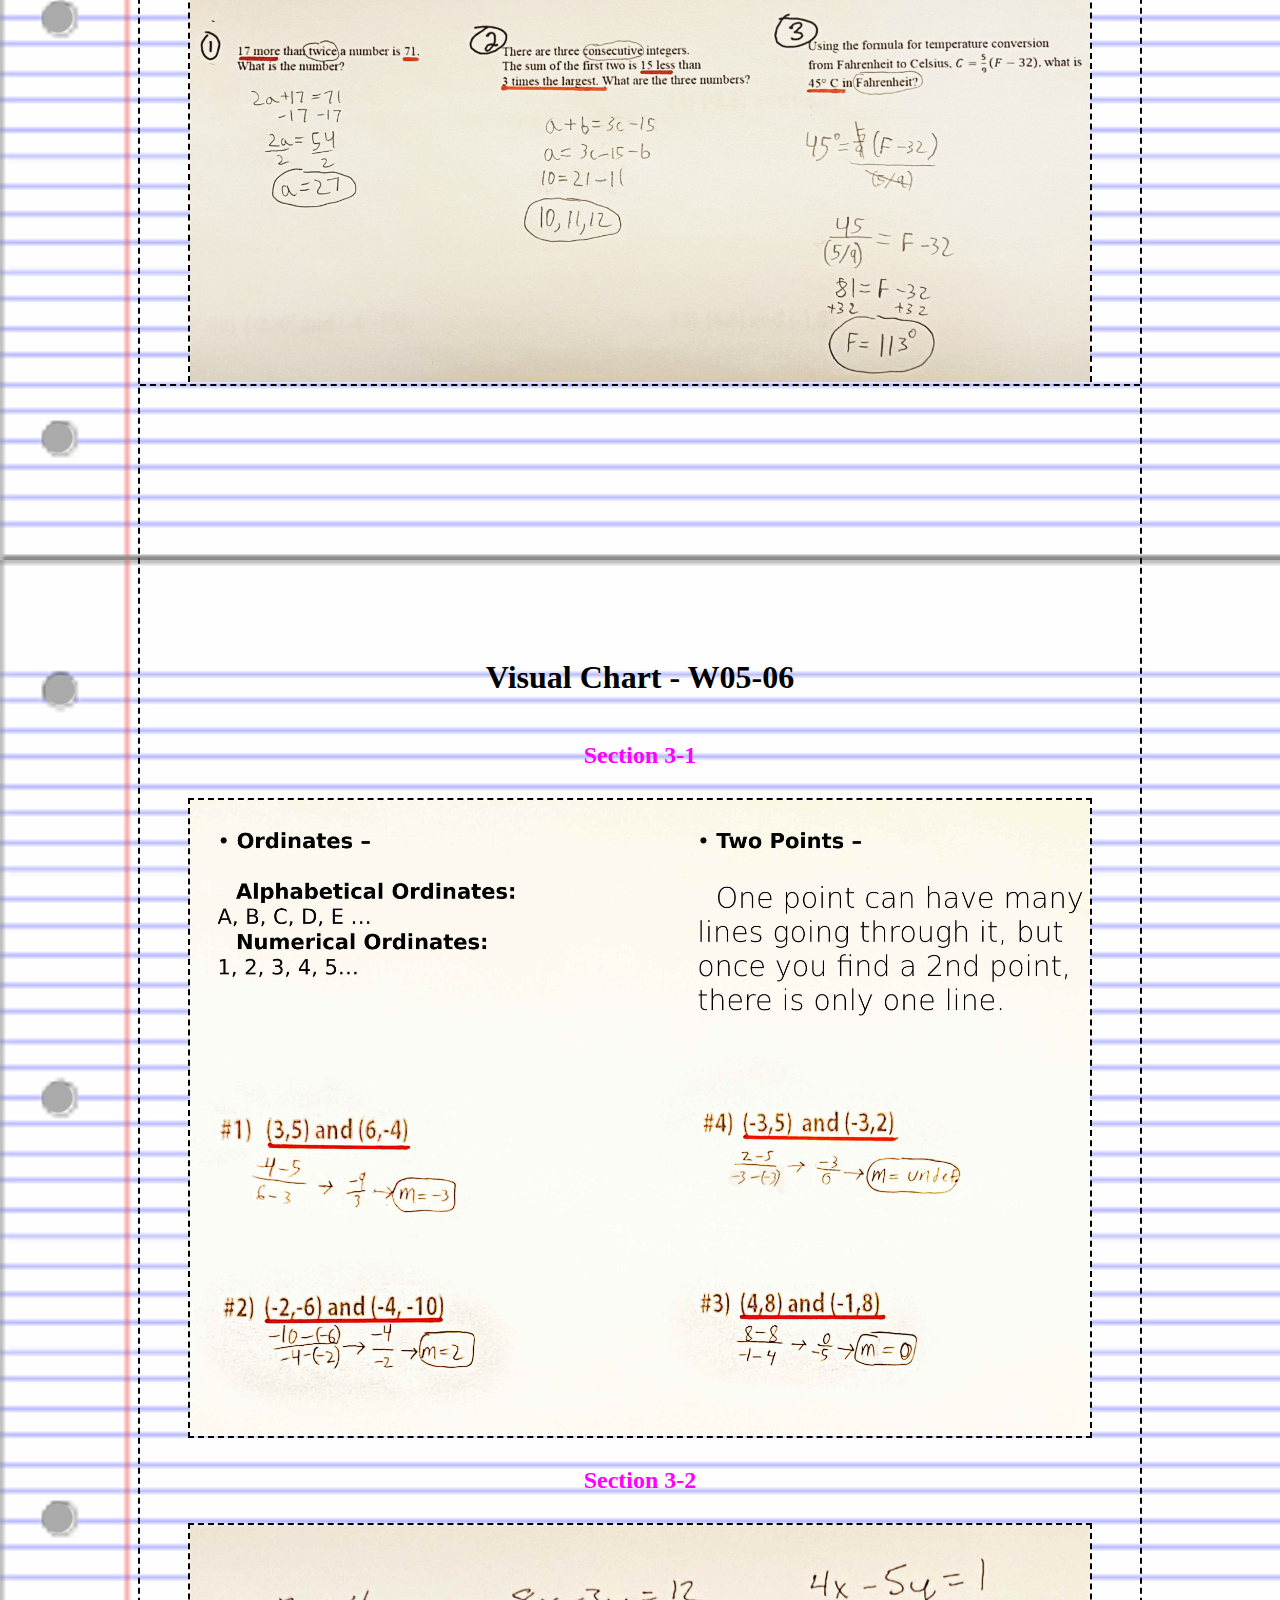
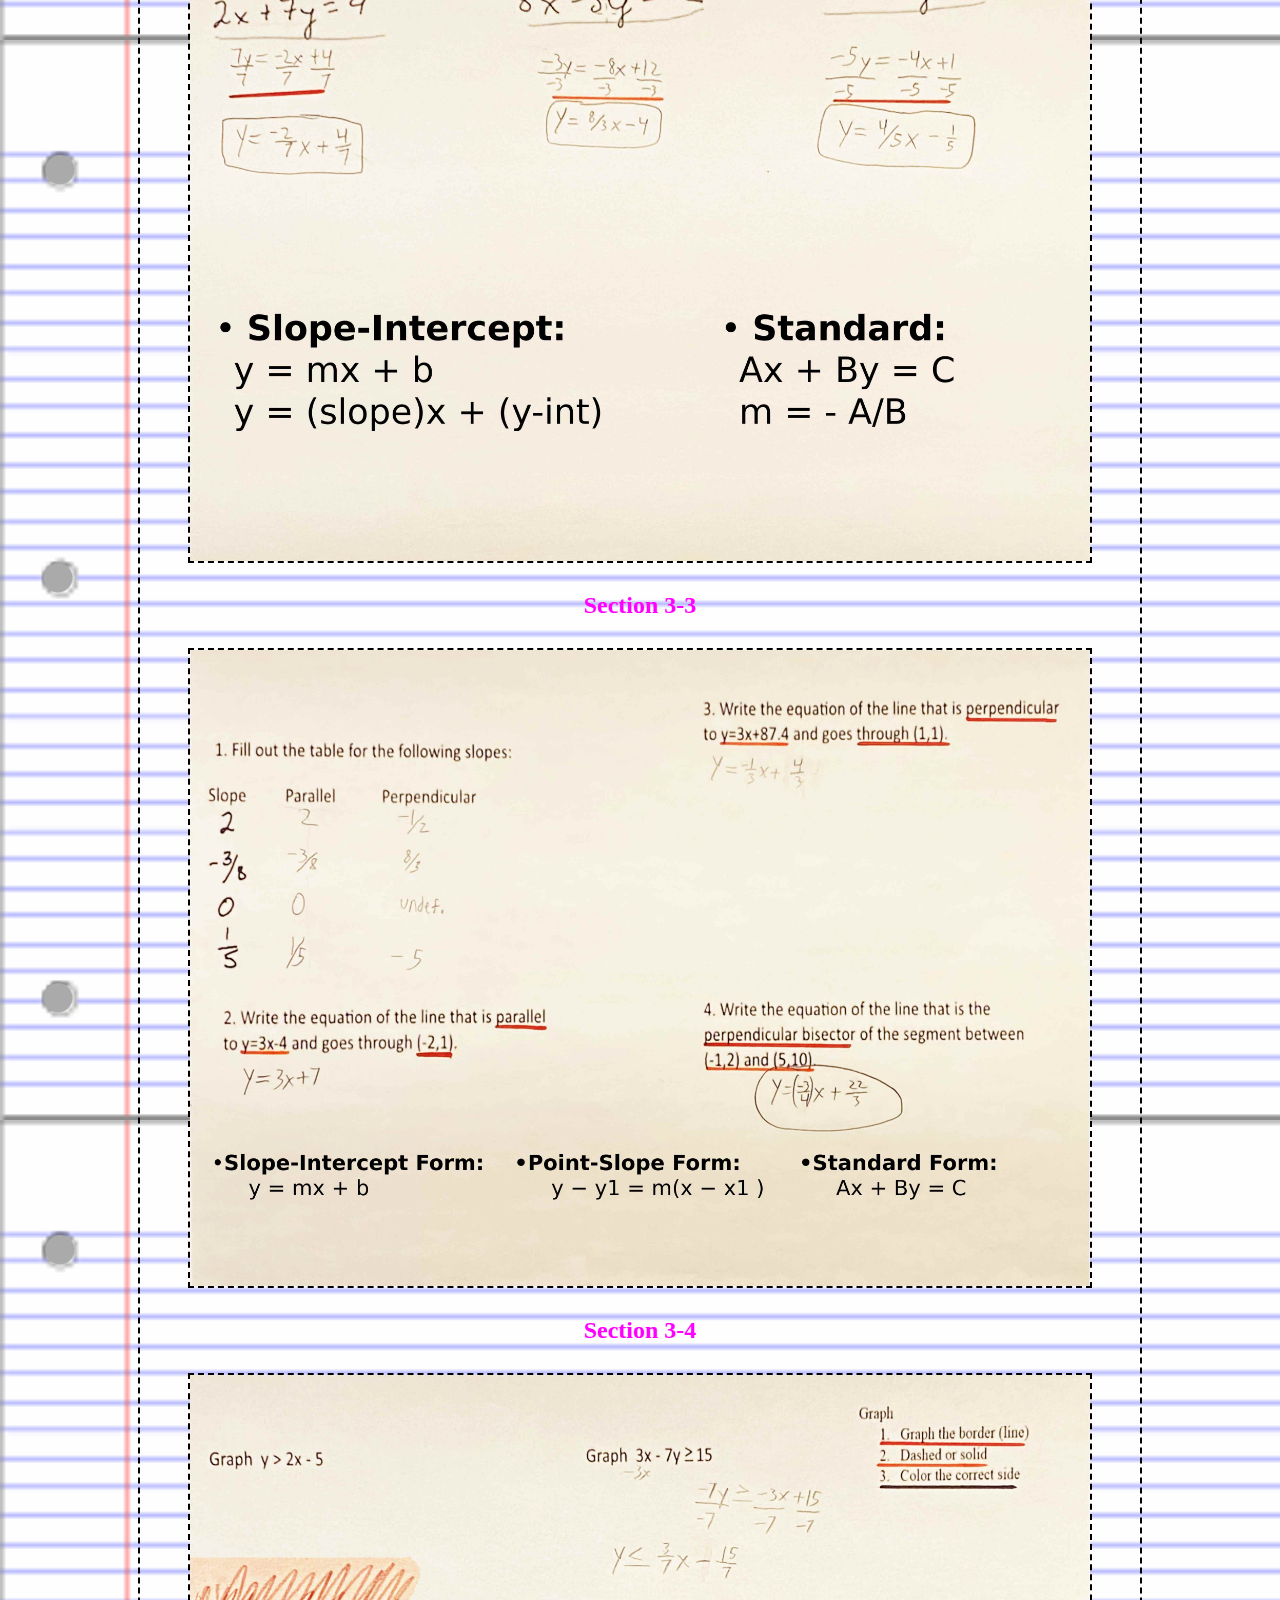
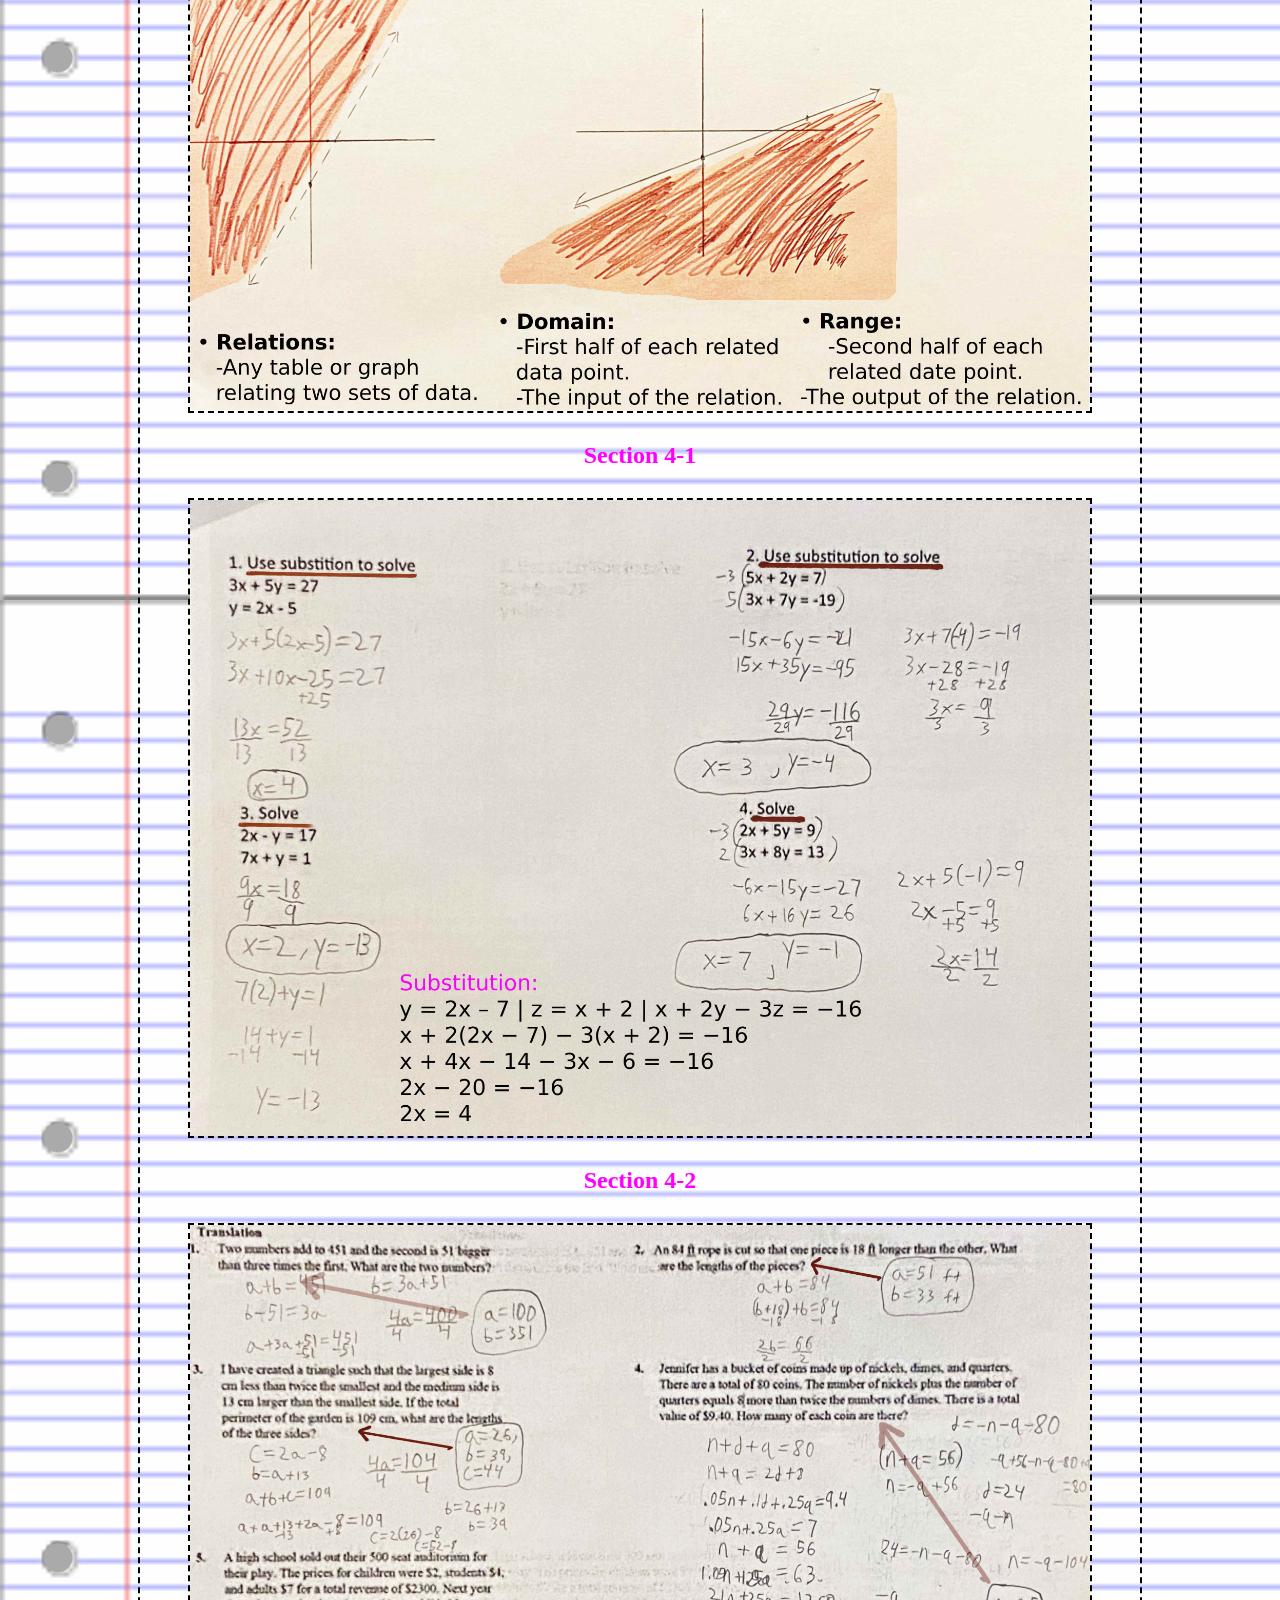
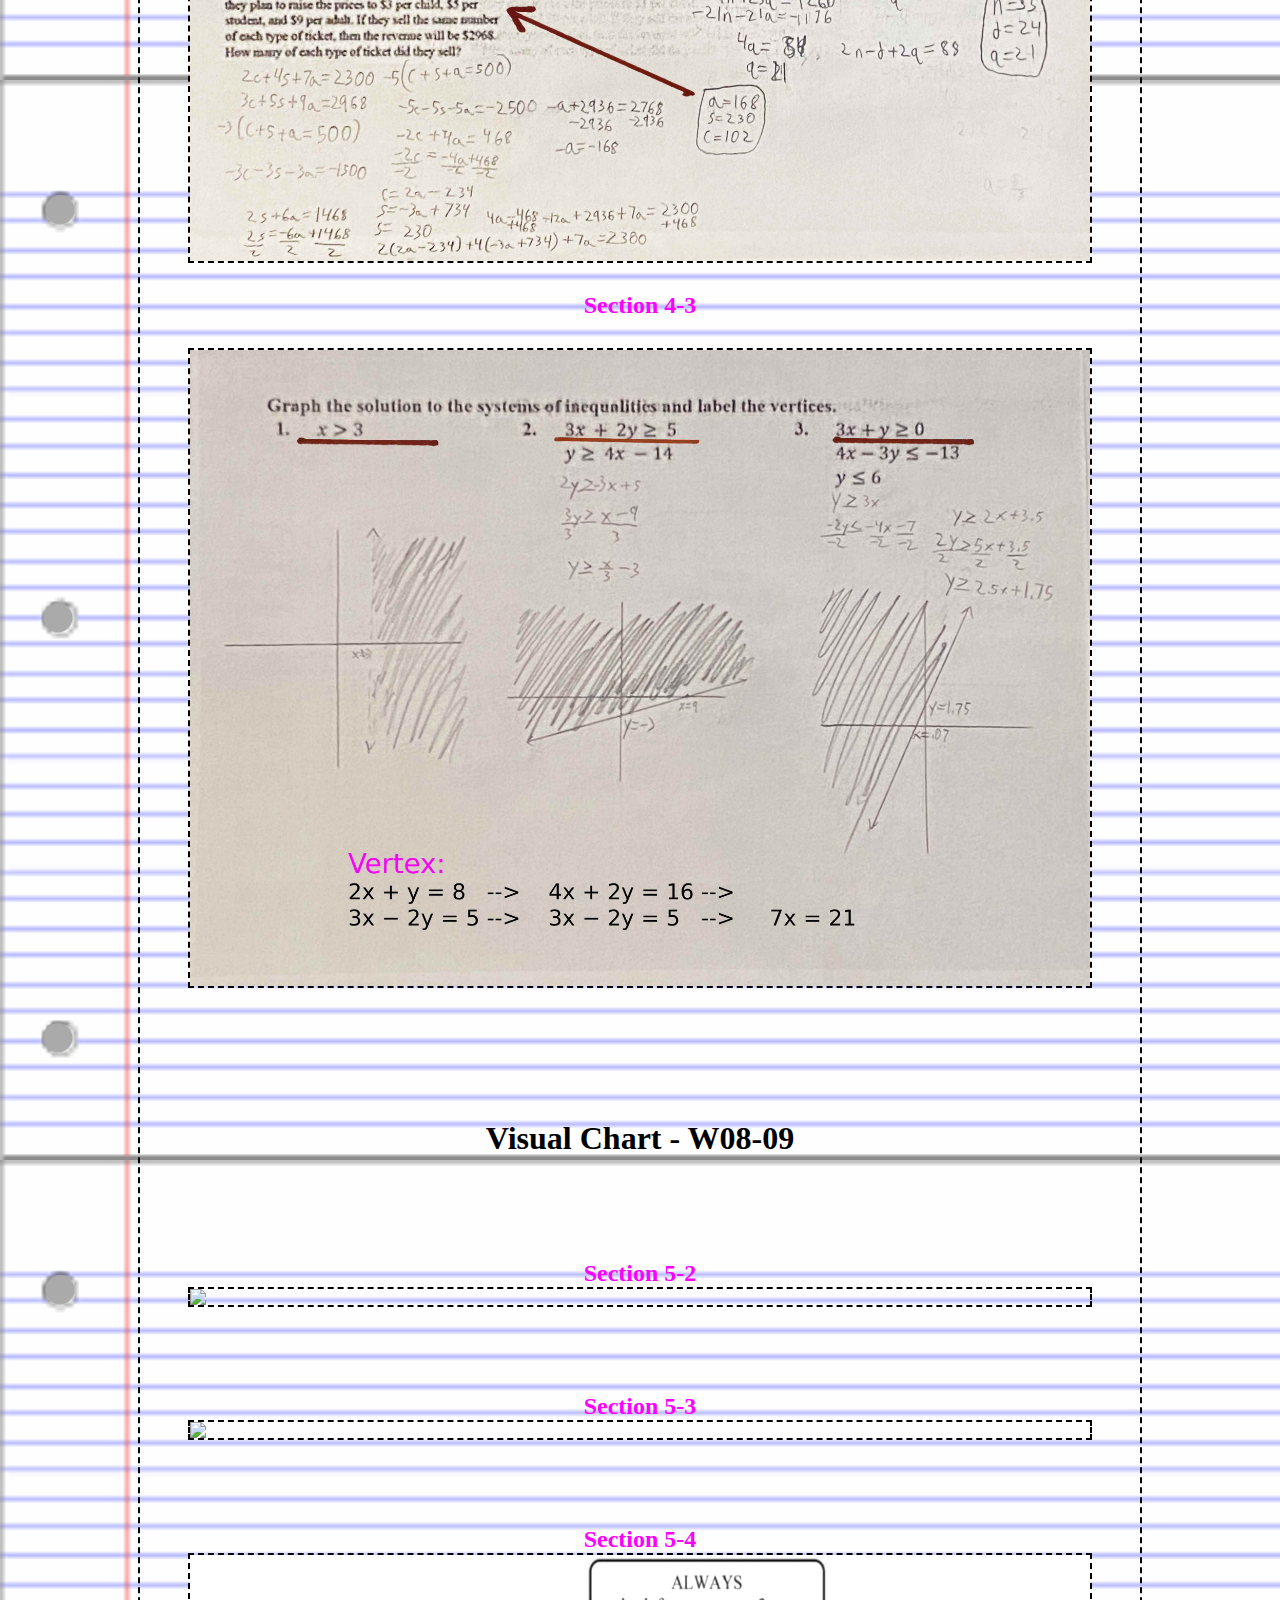
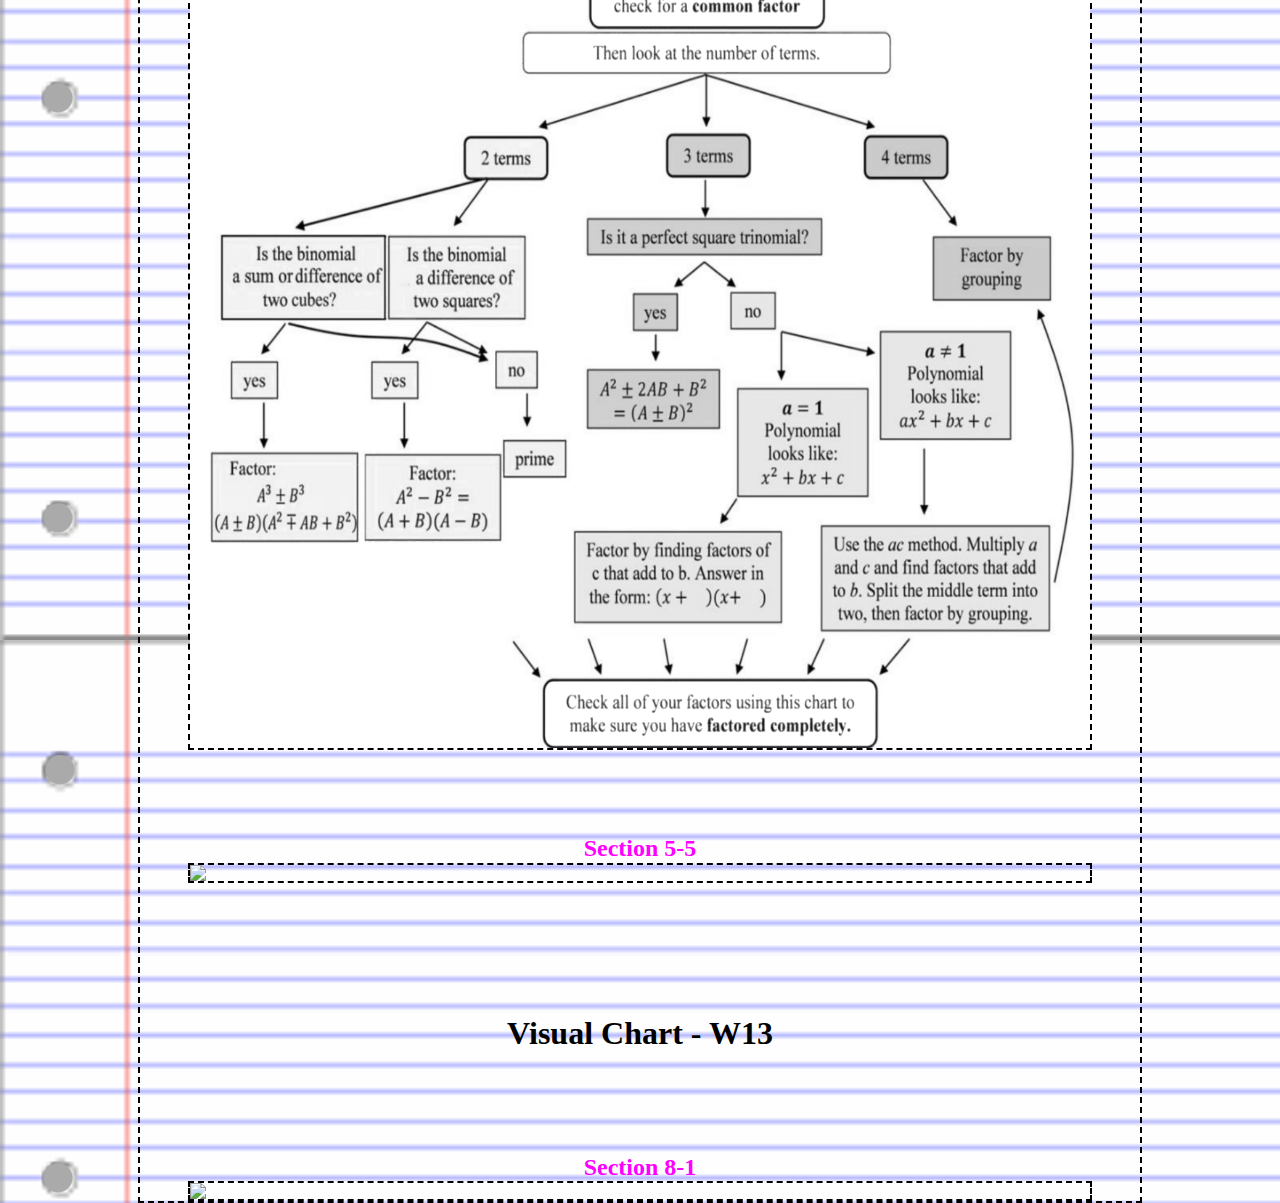
==== commit 3551f3b9: "8-1" ====
--- a/index.html
+++ b/index.html
@@ -94,7 +94,6 @@
         </div>
         <br><br><br>
         <h1 style='padding-top: 30px;'>Visual Chart - W08-09</h1>
-    <main style='border: 2px dashed black;' id="manual">
         <!--
         <div style="display: block; width: auto;">
             <div>
@@ -136,6 +135,9 @@
             </div>
         </div>
 
+        <br><br><br>
+        <h1 style='padding-top: 30px;'>Visual Chart - W13</h1>
+
         <div style="display: block; width: auto;">
             <div>
                 <br><br><br>
